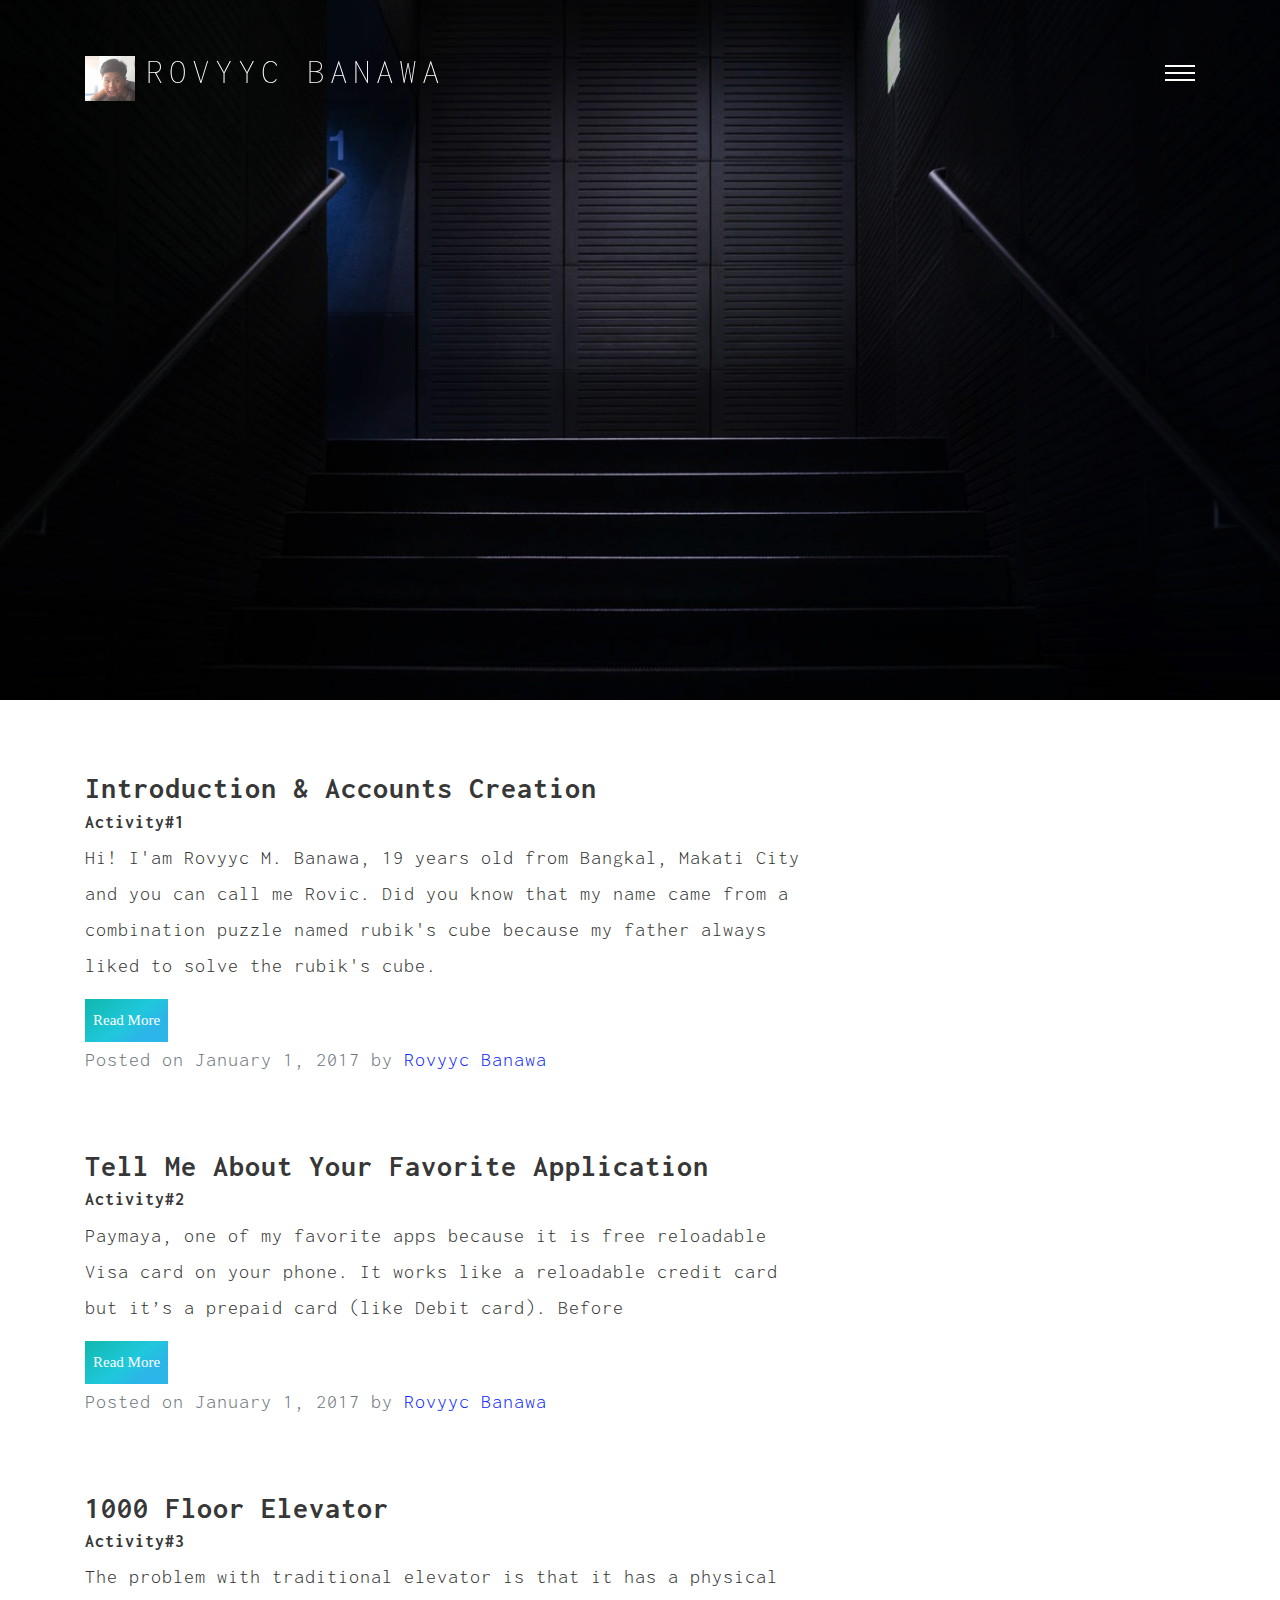
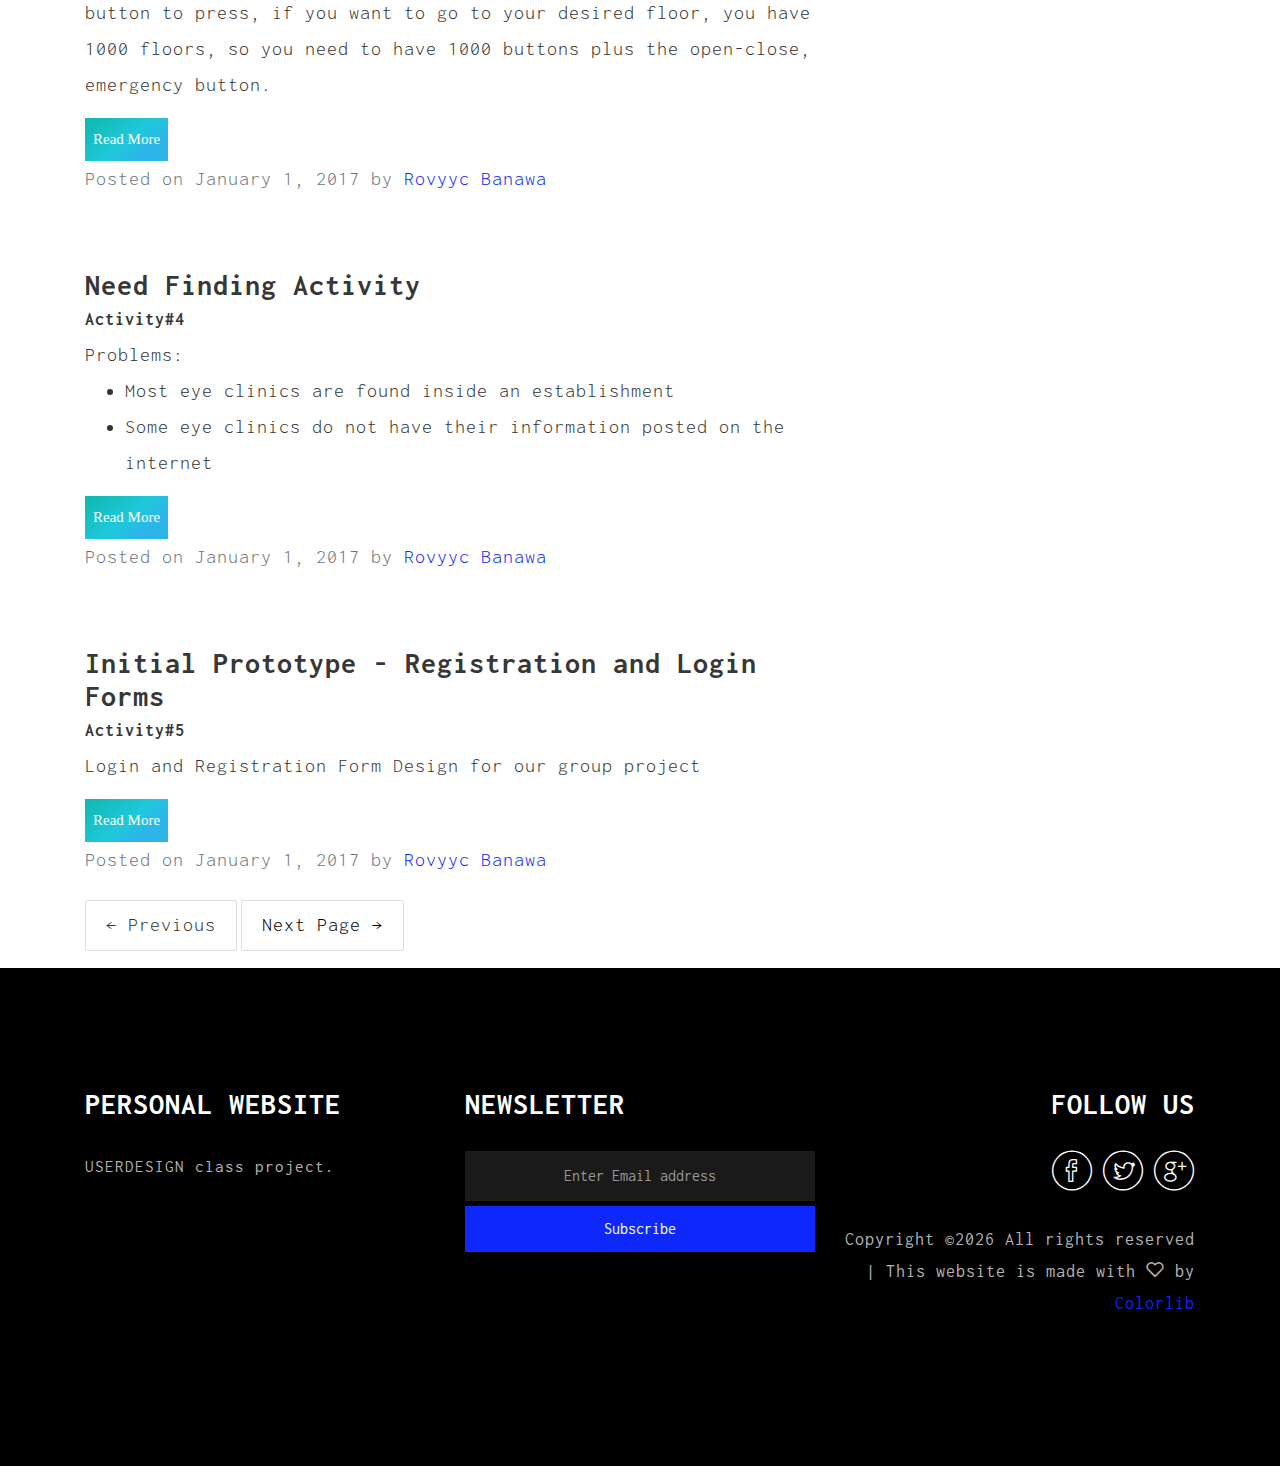
==== activities.html @ c6b669c6 "Directory" ====
<!DOCTYPE HTML>
<html>

<head>
	<meta charset="utf-8">
	<meta http-equiv="X-UA-Compatible" content="IE=edge">
	<title>Activities</title>
	<meta name="viewport" content="width=device-width, initial-scale=1">
	<meta name="description" content="" />
	<meta name="keywords" content="" />
	<meta name="author" content="" />

	<!-- Facebook and Twitter integration -->
	<meta property="og:title" content="" />
	<meta property="og:image" content="" />
	<meta property="og:url" content="" />
	<meta property="og:site_name" content="" />
	<meta property="og:description" content="" />
	<meta name="twitter:title" content="" />
	<meta name="twitter:image" content="" />
	<meta name="twitter:url" content="" />
	<meta name="twitter:card" content="" />

	<!-- Place favicon.ico and apple-touch-icon.png in the root directory -->
	<link rel="shortcut icon" href="favicon.ico">

	<link href="https://fonts.googleapis.com/css?family=Inconsolata:400,700" rel="stylesheet">

	<!-- Animate.css -->
	<link rel="stylesheet" href="css/animate.css">
	<!-- Icomoon Icon Fonts-->
	<link rel="stylesheet" href="css/icomoon.css">
	<!-- Bootstrap  -->
	<link rel="stylesheet" href="https://maxcdn.bootstrapcdn.com/bootstrap/4.0.0/css/bootstrap.min.css"
		integrity="sha384-Gn5384xqQ1aoWXA+058RXPxPg6fy4IWvTNh0E263XmFcJlSAwiGgFAW/dAiS6JXm" crossorigin="anonymous">
	<link rel="stylesheet" href="css/bootstrap.css">
	<!-- Flexslider  -->
	<link rel="stylesheet" href="css/flexslider.css">
	<!-- Flexslider  -->
	<link rel="stylesheet" href="css/flexslider.css">
	<!-- Owl Carousel -->
	<link rel="stylesheet" href="css/owl.carousel.min.css">
	<link rel="stylesheet" href="css/owl.theme.default.min.css">

	<link rel="stylesheet" href="css/style.css">


	<!-- Modernizr JS -->
	<script src="js/modernizr-2.6.2.min.js"></script>
	<!-- FOR IE9 below -->
	<!--[if lt IE 9]>
	<script src="js/respond.min.js"></script>
	<![endif]-->

</head>

<body>

	<nav id="colorlib-main-nav" role="navigation">
		<a href="#" class="js-colorlib-nav-toggle colorlib-nav-toggle active"><i></i></a>
		<div class="js-fullheight colorlib-table">
			<div class="colorlib-table-cell js-fullheight">
				<ul>
					<li><a href="index.html">Home</a></li>
					<li><a href="activities.html">Activities</a></li>
					<li><a href="reflections.html">Reflections</a></li>
					<li><a href="learnings.html">Learnings</a></li>
					<li><a href="projects.html">Projects</a></li>
					
				</ul>
			</div>
		</div>
	</nav>

	<div id="colorlib-page">
		<header>
			<div class="container">
				<div class="row">
					<div class="col-md-12">
						<div class="colorlib-navbar-brand">
							<img src="images/170.png" alt="Logo" style="width:50px;">
							<a class="colorlib-logo" href="index.html">Rovyyc Banawa</a>
						</div>
						<a href="#" class="js-colorlib-nav-toggle colorlib-nav-toggle"><i></i></a>
					</div>
				</div>
			</div>
		</header>
		<aside id="colorlib-hero">
			<div class="flexslider">
				<ul class="slides">
					<li style="background-image: url(images/cover_img_4.jpg);">
						<div class="overlay"></div>
						<div class="container">
							<div class="row">
								<div class="col-md-8 col-sm-12 col-xs-12 col-md-offset-2 text-center slider-text">
									<div class="slider-text-inner">
										<h2>Done Work</h2>
										<h1>My Activities</h1>
									</div>
								</div>
							</div>
						</div>
					</li>
				</ul>
			</div>
		</aside>
		

		<!-- Pagination -->
		<div id="easyPaginate">
			<!-- Page Content -->
			<div class="container">

				<div class="row">

					<!-- Blog Entries Column -->
					<div class="col-md-8">
						<br>
						<!-- Blog Post -->
						<div>
							<img class="card-img-top">
							<section>
								<div class="post">
									<h2 class="card-title">Introduction & Accounts Creation</h2>
									<h4 class="card-title">Activity#1</h4>
									Hi! I'am Rovyyc M. Banawa, 19 years old from Bangkal, Makati City and you can call
									me
									Rovic. Did you know that my name came from a combination puzzle named rubik's cube
									because my father always liked to solve the rubik's cube.
									<span class="dots"> </span>
									<span class="more">
										I spend my summer by helping my parent doing the household choirs and
										study for my next school year because for me education is the key to success.
										About
										my freshman year, it was fun and challenging because of the project and task to
										do
										in every subject but I manage it finished it and passed all of my subjects. I
										love
										playing PC online game like CS:GO, it was my childhood game which is CS1.6 then
										until now I play the latest CS which is Global Offensive. My expectation to this
										subject is to develop our skill in designing an application
										or creating a user interface using a software or drawing. Also, I'm expecting
										that
										my creativity and being resourceful will improve to this subject. For our
										professor,
										I'm expecting that she will be considerate to every one of us and have an
										enjoyable
										type of class.</span>

									<button class="read">read more</button>
									<div class="text-muted">
										Posted on January 1, 2017 by
										<a href="#">Rovyyc Banawa</a>
									</div>
								</div>
							</section>
						</div>
						<br>
						<br>

						<!-- Blog Post -->
						<div>
							<!-- <img class="card-img-top" src="http://placehold.it/750x300" alt="Card image cap"> -->
							<section>
								<div class="post">
									<h2 class="card-title">Tell Me About Your Favorite Application</h2>
									<h4 class="card-title">Activity#2</h4>
									Paymaya, one of my favorite apps because it is free reloadable Visa card on your
									phone.
									It works like a reloadable credit card but it’s a prepaid card (like Debit
									card).
									Before

									<span class="dots"> </span>
									<span class="more">
										I ask my parent to use their credit card to buy online but because of
										paymaya I
										don't
										have to borrow.
										What I like with this app is that you can load a certain amount you
										like. I have been using it since 2016, I use it to buy load, online game
										credits
										and for
										online shopping.The features of this app, you can have your own credit card
										after you registered, you
										can register using your mobile number. With Paymaya you can pay bills like
										Meralco,
										PLDT, Bayantel, or Smart, this help my grandmother to pay bills much easier
										and
										faster
										without going to the stores. You can send money to another paymaya user and
										received
										money. Also, the feature of this app I mostly used is the "buy load" because
										they have
										discounted price on their load. When you load your card there will be no
										extra
										charges.
										Lastly, even you don't have a mobile data, you can still use it.

										For my conclusion, Paymaya is very useful because I'm only a student and for
										now
										I can't
										afford to have my own credit card, with the help of Paymaya I can buy things
										online and
										it is 100% safe</span>

									<button class="read">read more</button>
								</div>
							</section>
							<div class=" text-muted">
								Posted on January 1, 2017 by
								<a href="#">Rovyyc Banawa</a>
							</div>
						</div>
						<br>
						<br>
						<!-- Blog Post -->
						<div>
							<section>
								<div class="post">
									<h2 class="card-title">1000 Floor Elevator</h2>
									<h4 class="card-title">Activity#3</h4>
									The problem with traditional elevator is that it has a physical button to press,
									if you want to go to your desired floor, you have 1000 floors, so you need to
									have 1000 buttons plus the open-close, emergency button.
									<span class="dots"> </span>
									<span class="more">If you imagine it in
										real life, it will have the same height of an elevator’s door and, it will
										be
										confusing for the passenger to find the number of buttons because of too
										many
										buttons. Also, it is prone to some people who likes to prank, example is
										pressing all the buttons, so it will stop frequently and time consuming.
										What I have design is a fully touchscreen device like a
										tablet attach inside the elevator which control the elevator. It will
										replace the traditional type of elevator that have a physical button, you
										just need to touch the screen then type your desired floor then press enter,
										just simple as that. What are the feature of this interface, first it will
										show what floor it is, indicator if going up/down, next floor to stop, the
										capacity of the elevator, number of people inside,
										advertisement/entertainment screen. The profit from the advertisement screen
										will be for the maintenance of the elevator and for the operator. For the
										emergency button, you need to hold it for 7 seconds to avoid accident on
										pressing it. For the outside of elevator, it will the same as the
										traditional elevator that have going up/down button, the screen of where the
										elevator and if it will go up/down.
										For my conclusion about designing a 1000 floor elevator, we should consider
										what kind of building is this for. Also, it should be easy to use, or anyone
										can understand your interface because it will be useless if your design is
										not friendly user
										<img class="card-img-top img-fluid" src="images/floor.PNG" alt="Card image cap">
									</span>

									<button class="read">read more</button>
								</div>
							</section>
							<div class="text-muted">
								Posted on January 1, 2017 by
								<a href="#">Rovyyc Banawa</a>
							</div>
						</div>
						<!-- Blog Post -->
						<br>
						<br>
						<div class=>
							<section>
								<div class="post">
									<h2 class="card-title">Need Finding Activity</h2>
									<h4 class="card-title">Activity#4</h4>
									Problems:
									<ul>
										<li>Most eye clinics are found inside an establishment</li>
										<li>Some eye clinics do not have their information posted on the internet</li>
									</ul>


									<span class="more">
										<ul>
											<li>Google Maps, Waze and Apple Maps mostly advertises known or
												popular eye clinics </li>
											<li>Price variation on services among eye clinics</li>
											<li>Some eye clinics are not found easily</li>
											<li>Information about the time the eye clinics opens and closes</li>
											<li>Heavy traffic situations</li>
										</ul>
										Objectives:
										<ul>
											<li>Find the fastest route to avoid traffic jams </li>
											<li>Display time and clinic information</li>
											<li>Allow users to create an appointment with the clinics</li>
										</ul>
										Solutions:
										<ul>
											<li>An online application that offers users routes to help avoid
												traffic jams</li>
											<li>Application that could connect the users and the eye clinics
											</li>
											<li>Application that allows users to set their appointment based on
												their chosen schedule</li>
											<li>Application that shows the users’ location and nearby eye
												clinics</li>
										</ul>
										Related Applications:
										<ul>
											<li>Direction-related Applications such as Google Maps, Waze and
												Apple Maps</li>
											<li>Hospital Finder (based on US) - Eye Clinics (based on Texas,
												USA)</li>
										</ul>
									</span>

									<button class="read">read more</button>
								</div>
							</section>
							<div class=" text-muted">
								Posted on January 1, 2017 by
								<a href="#">Rovyyc Banawa</a>
							</div>
						</div>
						<br>
						<br>
						<div>
							<section>
								<div class="post">
									<h2 class="card-title">Initial Prototype - Registration and Login Forms</h2>
									<h4 class="card-title">Activity#5</h4>
									Login and Registration Form Design for our group project

									<span class="more">
										<img class="card-img-top img-fluid" src="images/mobile.PNG"
											alt="Card image cap">
									</span>

									<button class="read">read more</button>
								</div>
							</section>
							<div class="text-muted">
								Posted on January 1, 2017 by
								<a href="#">Rovyyc Banawa</a>
							</div>
						</div>


						<!-- Pagination -->
						<ul class="pagination justify-content-center mb-4">
							<li class="page-item">
								<a class="page-link">&larr; Previous</a>
							</li>
							<li class="page-item">
								<a class="page-link" href="activities2.html">Next Page &rarr;</a>
							</li>
						</ul>

					</div>

				</div>

			</div>
			<!-- /.row -->

		</div>
		<!-- /.container -->
	</div>
	<footer>
		<div id="footer">
			<div class="container">
				<div class="row">
					<div class="col-md-4 col-pb-sm">
						<div class="row">
							<div class="col-md-10">
								<h2>Personal Website</h2>
								<p>USERDESIGN class project.</p>
								<div class="row">
								</div>
							</div>
						</div>
					</div>
					<div class="col-md-4 col-pb-sm">
						<h2>Newsletter</h2>
						<div class="subscribe text-center">
							<div class="form-group">
								<input type="text" class="form-control text-center"
									placeholder="Enter Email address">
								<input type="submit" value="Subscribe" class="btn btn-primary btn-custom">
							</div>
						</div>
					</div>
					<div class="col-md-4 col-pb-sm right-display">
						<h2>Follow Us</h2>
						<p class="colorlib-social-icons colorlib-social-icons2">
							<a href="#"><i class="icon-facebook4"></i></a>
							<a href="#"><i class="icon-twitter3"></i></a>
							<a href="#"><i class="icon-googleplus"></i></a>
			
						</p>
						<p>
							<span class="block">
								<!-- Link back to Colorlib can't be removed. Template is licensed under CC BY 3.0. -->
								Copyright &copy;<script>
									document.write(new Date().getFullYear());
								</script> All rights reserved | This website is made with <i class="icon-heart2"
									aria-hidden="true"></i> by <a href="https://colorlib.com"
									target="_blank">Colorlib</a>
								<!-- Link back to Colorlib can't be removed. Template is licensed under CC BY 3.0. --><br></span>
						</p>
					</div>
				</div>
			</div>
		</div>
	</footer>


	</div>
	<script src="https://code.jquery.com/jquery-3.2.1.slim.min.js"
		integrity="sha384-KJ3o2DKtIkvYIK3UENzmM7KCkRr/rE9/Qpg6aAZGJwFDMVNA/GpGFF93hXpG5KkN" crossorigin="anonymous">
	</script>
	<script src="https://cdnjs.cloudflare.com/ajax/libs/popper.js/1.12.9/umd/popper.min.js"
		integrity="sha384-ApNbgh9B+Y1QKtv3Rn7W3mgPxhU9K/ScQsAP7hUibX39j7fakFPskvXusvfa0b4Q" crossorigin="anonymous">
	</script>
	<script src="https://maxcdn.bootstrapcdn.com/bootstrap/4.0.0/js/bootstrap.min.js"
		integrity="sha384-JZR6Spejh4U02d8jOt6vLEHfe/JQGiRRSQQxSfFWpi1MquVdAyjUar5+76PVCmYl" crossorigin="anonymous">
	</script>

	<!-- jQuery -->
	<script src="js/jquery.min.js"></script>
	<!-- jQuery Easing -->
	<script src="js/jquery.easing.1.3.js"></script>
	<!-- Bootstrap -->
	<script src="js/bootstrap.min.js"></script>
	<!-- Waypoints -->
	<script src="js/jquery.waypoints.min.js"></script>
	<!-- Flexslider -->
	<script src="js/jquery.flexslider-min.js"></script>
	<!-- Counters -->
	<script src="js/jquery.countTo.js"></script>
	<!-- Owl Carousel -->
	<script src="js/owl.carousel.min.js"></script>

	<!-- Main JS (Do not remove) -->
	<script src="js/main.js"></script>

</body>

</html>
---- css/icomoon.css ----
@font-face {
  font-family: 'icomoon';
  src:  url('fonts/icomoon.eot?tmere9');
  src:  url('fonts/icomoon.eot?tmere9#iefix') format('embedded-opentype'),
    url('fonts/icomoon.ttf?tmere9') format('truetype'),
    url('fonts/icomoon.woff?tmere9') format('woff'),
    url('fonts/icomoon.svg?tmere9#icomoon') format('svg');
  font-weight: normal;
  font-style: normal;
}

[class^="icon-"], [class*=" icon-"] {
  /* use !important to prevent issues with browser extensions that change fonts */
  font-family: 'icomoon' !important;
  speak: none;
  font-style: normal;
  font-weight: normal;
  font-variant: normal;
  text-transform: none;
  line-height: 1;

  /* Better Font Rendering =========== */
  -webkit-font-smoothing: antialiased;
  -moz-osx-font-smoothing: grayscale;
}

.icon-activity:before {
  content: "\e900";
}
.icon-airplay:before {
  content: "\e901";
}
.icon-alert-circle:before {
  content: "\e902";
}
.icon-alert-octagon:before {
  content: "\e903";
}
.icon-alert-triangle:before {
  content: "\e904";
}
.icon-align-center:before {
  content: "\e905";
}
.icon-align-justify:before {
  content: "\e906";
}
.icon-align-left:before {
  content: "\e907";
}
.icon-align-right:before {
  content: "\e908";
}
.icon-anchor:before {
  content: "\e909";
}
.icon-aperture:before {
  content: "\e90a";
}
.icon-arrow-down3:before {
  content: "\e90b";
}
.icon-arrow-down-circle:before {
  content: "\e90c";
}
.icon-arrow-down-left3:before {
  content: "\e90d";
}
.icon-arrow-down-right3:before {
  content: "\e90e";
}
.icon-arrow-left3:before {
  content: "\e90f";
}
.icon-arrow-left-circle:before {
  content: "\e910";
}
.icon-arrow-right3:before {
  content: "\e911";
}
.icon-arrow-right-circle:before {
  content: "\e912";
}
.icon-arrow-up3:before {
  content: "\e913";
}
.icon-arrow-up-circle:before {
  content: "\e914";
}
.icon-arrow-up-left3:before {
  content: "\e915";
}
.icon-arrow-up-right3:before {
  content: "\e916";
}
.icon-at-sign:before {
  content: "\e917";
}
.icon-award:before {
  content: "\e918";
}
.icon-bar-chart:before {
  content: "\e919";
}
.icon-bar-chart-2:before {
  content: "\e91a";
}
.icon-battery:before {
  content: "\e91b";
}
.icon-battery-charging:before {
  content: "\e91c";
}
.icon-bell2:before {
  content: "\e91d";
}
.icon-bell-off:before {
  content: "\e91e";
}
.icon-bluetooth:before {
  content: "\e91f";
}
.icon-bold2:before {
  content: "\e920";
}
.icon-book2:before {
  content: "\e921";
}
.icon-book-open:before {
  content: "\e922";
}
.icon-bookmark2:before {
  content: "\e923";
}
.icon-box:before {
  content: "\e924";
}
.icon-briefcase2:before {
  content: "\e925";
}
.icon-calendar2:before {
  content: "\e926";
}
.icon-camera2:before {
  content: "\e927";
}
.icon-camera-off:before {
  content: "\e928";
}
.icon-cast:before {
  content: "\e929";
}
.icon-check:before {
  content: "\e92a";
}
.icon-check-circle:before {
  content: "\e92b";
}
.icon-check-square:before {
  content: "\e92c";
}
.icon-chevron-down:before {
  content: "\e92d";
}
.icon-chevron-left:before {
  content: "\e92e";
}
.icon-chevron-right:before {
  content: "\e92f";
}
.icon-chevron-up:before {
  content: "\e930";
}
.icon-chevrons-down:before {
  content: "\e931";
}
.icon-chevrons-left:before {
  content: "\e932";
}
.icon-chevrons-right:before {
  content: "\e933";
}
.icon-chevrons-up:before {
  content: "\e934";
}
.icon-chrome2:before {
  content: "\e935";
}
.icon-circle:before {
  content: "\e936";
}
.icon-clipboard2:before {
  content: "\e937";
}
.icon-clock3:before {
  content: "\e938";
}
.icon-cloud2:before {
  content: "\e939";
}
.icon-cloud-drizzle:before {
  content: "\e93a";
}
.icon-cloud-lightning:before {
  content: "\e93b";
}
.icon-cloud-off:before {
  content: "\e93c";
}
.icon-cloud-rain:before {
  content: "\e93d";
}
.icon-cloud-snow:before {
  content: "\e93e";
}
.icon-code:before {
  content: "\e93f";
}
.icon-codepen2:before {
  content: "\e940";
}
.icon-command2:before {
  content: "\e941";
}
.icon-compass3:before {
  content: "\e942";
}
.icon-copy2:before {
  content: "\e943";
}
.icon-corner-down-left:before {
  content: "\e944";
}
.icon-corner-down-right:before {
  content: "\e945";
}
.icon-corner-left-down:before {
  content: "\e946";
}
.icon-corner-left-up:before {
  content: "\e947";
}
.icon-corner-right-down:before {
  content: "\e948";
}
.icon-corner-right-up:before {
  content: "\e949";
}
.icon-corner-up-left:before {
  content: "\e94a";
}
.icon-corner-up-right:before {
  content: "\e94b";
}
.icon-cpu:before {
  content: "\e94c";
}
.icon-credit-card2:before {
  content: "\e94d";
}
.icon-crop2:before {
  content: "\e94e";
}
.icon-crosshair:before {
  content: "\e94f";
}
.icon-database2:before {
  content: "\e950";
}
.icon-delete:before {
  content: "\e951";
}
.icon-disc:before {
  content: "\e952";
}
.icon-dollar-sign:before {
  content: "\e953";
}
.icon-download4:before {
  content: "\e954";
}
.icon-download-cloud:before {
  content: "\e955";
}
.icon-droplet2:before {
  content: "\e956";
}
.icon-edit:before {
  content: "\e957";
}
.icon-edit-2:before {
  content: "\e958";
}
.icon-edit-3:before {
  content: "\e959";
}
.icon-external-link:before {
  content: "\e95a";
}
.icon-eye2:before {
  content: "\e95b";
}
.icon-eye-off:before {
  content: "\e95c";
}
.icon-facebook3:before {
  content: "\e95d";
}
.icon-fast-forward:before {
  content: "\e95e";
}
.icon-feather:before {
  content: "\e95f";
}
.icon-file:before {
  content: "\e960";
}
.icon-file-minus:before {
  content: "\e961";
}
.icon-file-plus:before {
  content: "\e962";
}
.icon-file-text3:before {
  content: "\e963";
}
.icon-film2:before {
  content: "\e964";
}
.icon-filter2:before {
  content: "\e965";
}
.icon-flag2:before {
  content: "\e966";
}
.icon-folder2:before {
  content: "\e967";
}
.icon-folder-minus2:before {
  content: "\e968";
}
.icon-folder-plus2:before {
  content: "\e969";
}
.icon-git-branch:before {
  content: "\e96a";
}
.icon-git-commit:before {
  content: "\e96b";
}
.icon-git-merge:before {
  content: "\e96c";
}
.icon-git-pull-request:before {
  content: "\e96d";
}
.icon-github2:before {
  content: "\e96e";
}
.icon-gitlab:before {
  content: "\e96f";
}
.icon-globe:before {
  content: "\e970";
}
.icon-grid:before {
  content: "\e971";
}
.icon-hard-drive:before {
  content: "\e972";
}
.icon-hash:before {
  content: "\e973";
}
.icon-headphones2:before {
  content: "\e974";
}
.icon-heart2:before {
  content: "\e975";
}
.icon-help-circle:before {
  content: "\e976";
}
.icon-home4:before {
  content: "\e977";
}
.icon-image2:before {
  content: "\e978";
}
.icon-inbox:before {
  content: "\e979";
}
.icon-info2:before {
  content: "\e97a";
}
.icon-instagram2:before {
  content: "\e97b";
}
.icon-italic2:before {
  content: "\e97c";
}
.icon-layers:before {
  content: "\e97d";
}
.icon-layout:before {
  content: "\e97e";
}
.icon-life-buoy:before {
  content: "\e97f";
}
.icon-link2:before {
  content: "\e980";
}
.icon-link-2:before {
  content: "\e981";
}
.icon-linkedin3:before {
  content: "\e982";
}
.icon-list3:before {
  content: "\e983";
}
.icon-loader:before {
  content: "\e984";
}
.icon-lock2:before {
  content: "\e985";
}
.icon-log-in:before {
  content: "\e986";
}
.icon-log-out:before {
  content: "\e987";
}
.icon-mail5:before {
  content: "\e988";
}
.icon-map3:before {
  content: "\e989";
}
.icon-map-pin:before {
  content: "\e98a";
}
.icon-maximize:before {
  content: "\e98b";
}
.icon-maximize-2:before {
  content: "\e98c";
}
.icon-menu5:before {
  content: "\e98d";
}
.icon-message-circle:before {
  content: "\e98e";
}
.icon-message-square:before {
  content: "\e98f";
}
.icon-mic2:before {
  content: "\e990";
}
.icon-mic-off:before {
  content: "\e991";
}
.icon-minimize:before {
  content: "\e992";
}
.icon-minimize-2:before {
  content: "\e993";
}
.icon-minus2:before {
  content: "\e994";
}
.icon-minus-circle:before {
  content: "\e995";
}
.icon-minus-square:before {
  content: "\e996";
}
.icon-monitor:before {
  content: "\e997";
}
.icon-moon:before {
  content: "\e998";
}
.icon-more-horizontal:before {
  content: "\e999";
}
.icon-more-vertical:before {
  content: "\e99a";
}
.icon-move:before {
  content: "\e99b";
}
.icon-music2:before {
  content: "\e99c";
}
.icon-navigation:before {
  content: "\e99d";
}
.icon-navigation-2:before {
  content: "\e99e";
}
.icon-octagon:before {
  content: "\e99f";
}
.icon-package:before {
  content: "\e9a0";
}
.icon-paperclip:before {
  content: "\e9a1";
}
.icon-pause3:before {
  content: "\e9a2";
}
.icon-pause-circle:before {
  content: "\e9a3";
}
.icon-percent:before {
  content: "\e9a4";
}
.icon-phone2:before {
  content: "\e9a5";
}
.icon-phone-call:before {
  content: "\e9a6";
}
.icon-phone-forwarded:before {
  content: "\e9a7";
}
.icon-phone-incoming:before {
  content: "\e9a8";
}
.icon-phone-missed:before {
  content: "\e9a9";
}
.icon-phone-off:before {
  content: "\e9aa";
}
.icon-phone-outgoing:before {
  content: "\e9ab";
}
.icon-pie-chart2:before {
  content: "\e9ac";
}
.icon-play4:before {
  content: "\e9ad";
}
.icon-play-circle:before {
  content: "\e9ae";
}
.icon-plus2:before {
  content: "\e9af";
}
.icon-plus-circle:before {
  content: "\e9b0";
}
.icon-plus-square:before {
  content: "\e9b1";
}
.icon-pocket:before {
  content: "\e9b2";
}
.icon-power2:before {
  content: "\e9b3";
}
.icon-printer2:before {
  content: "\e9b4";
}
.icon-radio:before {
  content: "\e9b5";
}
.icon-refresh-ccw:before {
  content: "\e9b6";
}
.icon-refresh-cw:before {
  content: "\e9b7";
}
.icon-repeat:before {
  content: "\e9b8";
}
.icon-rewind:before {
  content: "\e9b9";
}
.icon-rotate-ccw:before {
  content: "\e9ba";
}
.icon-rotate-cw:before {
  content: "\e9bb";
}
.icon-rss3:before {
  content: "\e9bc";
}
.icon-save:before {
  content: "\e9bd";
}
.icon-scissors2:before {
  content: "\e9be";
}
.icon-search2:before {
  content: "\e9bf";
}
.icon-send:before {
  content: "\e9c0";
}
.icon-server:before {
  content: "\e9c1";
}
.icon-settings:before {
  content: "\e9c2";
}
.icon-share3:before {
  content: "\e9c3";
}
.icon-share-2:before {
  content: "\e9c4";
}
.icon-shield2:before {
  content: "\e9c5";
}
.icon-shield-off:before {
  content: "\e9c6";
}
.icon-shopping-bag:before {
  content: "\e9c7";
}
.icon-shopping-cart:before {
  content: "\e9c8";
}
.icon-shuffle2:before {
  content: "\e9c9";
}
.icon-sidebar:before {
  content: "\e9ca";
}
.icon-skip-back:before {
  content: "\e9cb";
}
.icon-skip-forward:before {
  content: "\e9cc";
}
.icon-slack:before {
  content: "\e9cd";
}
.icon-slash:before {
  content: "\e9ce";
}
.icon-sliders:before {
  content: "\e9cf";
}
.icon-smartphone:before {
  content: "\e9d0";
}
.icon-speaker:before {
  content: "\e9d1";
}
.icon-square:before {
  content: "\e9d2";
}
.icon-star:before {
  content: "\e9d3";
}
.icon-stop-circle:before {
  content: "\e9d4";
}
.icon-sun2:before {
  content: "\e9d5";
}
.icon-sunrise:before {
  content: "\e9d6";
}
.icon-sunset:before {
  content: "\e9d7";
}
.icon-tablet2:before {
  content: "\e9d8";
}
.icon-tag:before {
  content: "\e9d9";
}
.icon-target2:before {
  content: "\e9da";
}
.icon-terminal2:before {
  content: "\e9db";
}
.icon-thermometer:before {
  content: "\e9dc";
}
.icon-thumbs-down:before {
  content: "\e9dd";
}
.icon-thumbs-up:before {
  content: "\e9de";
}
.icon-toggle-left:before {
  content: "\e9df";
}
.icon-toggle-right:before {
  content: "\e9e0";
}
.icon-trash:before {
  content: "\e9e1";
}
.icon-trash-2:before {
  content: "\e9e2";
}
.icon-trending-down:before {
  content: "\e9e3";
}
.icon-trending-up:before {
  content: "\e9e4";
}
.icon-triangle:before {
  content: "\e9e5";
}
.icon-truck2:before {
  content: "\e9e6";
}
.icon-tv2:before {
  content: "\e9e7";
}
.icon-twitter2:before {
  content: "\e9e8";
}
.icon-type:before {
  content: "\e9e9";
}
.icon-umbrella:before {
  content: "\e9ea";
}
.icon-underline2:before {
  content: "\e9eb";
}
.icon-unlock:before {
  content: "\e9ec";
}
.icon-upload4:before {
  content: "\e9ed";
}
.icon-upload-cloud:before {
  content: "\e9ee";
}
.icon-user2:before {
  content: "\e9ef";
}
.icon-user-check2:before {
  content: "\e9f0";
}
.icon-user-minus2:before {
  content: "\e9f1";
}
.icon-user-plus2:before {
  content: "\e9f2";
}
.icon-user-x:before {
  content: "\e9f3";
}
.icon-users2:before {
  content: "\e9f4";
}
.icon-video:before {
  content: "\e9f5";
}
.icon-video-off:before {
  content: "\e9f6";
}
.icon-voicemail:before {
  content: "\e9f7";
}
.icon-volume:before {
  content: "\e9f8";
}
.icon-volume-1:before {
  content: "\e9f9";
}
.icon-volume-2:before {
  content: "\e9fa";
}
.icon-volume-x:before {
  content: "\e9fb";
}
.icon-watch:before {
  content: "\e9fc";
}
.icon-wifi:before {
  content: "\e9fd";
}
.icon-wifi-off:before {
  content: "\e9fe";
}
.icon-wind:before {
  content: "\e9ff";
}
.icon-x:before {
  content: "\ea00";
}
.icon-x-circle:before {
  content: "\ea01";
}
.icon-x-square:before {
  content: "\ea02";
}
.icon-zap:before {
  content: "\ea03";
}
.icon-zap-off:before {
  content: "\ea04";
}
.icon-zoom-in2:before {
  content: "\ea05";
}
.icon-zoom-out2:before {
  content: "\ea06";
}
.icon-times:before {
  content: "\ea07";
}
.icon-tick:before {
  content: "\ea08";
}
.icon-plus3:before {
  content: "\ea09";
}
.icon-minus3:before {
  content: "\ea0a";
}
.icon-equals:before {
  content: "\ea0b";
}
.icon-divide:before {
  content: "\ea0c";
}
.icon-chevron-right2:before {
  content: "\ea0d";
}
.icon-chevron-left2:before {
  content: "\ea0e";
}
.icon-arrow-right-thick:before {
  content: "\ea0f";
}
.icon-arrow-left-thick:before {
  content: "\ea10";
}
.icon-th-small:before {
  content: "\ea11";
}
.icon-th-menu:before {
  content: "\ea12";
}
.icon-th-list:before {
  content: "\ea13";
}
.icon-th-large:before {
  content: "\ea14";
}
.icon-home5:before {
  content: "\ea15";
}
.icon-arrow-forward:before {
  content: "\ea16";
}
.icon-arrow-back:before {
  content: "\ea17";
}
.icon-rss4:before {
  content: "\ea18";
}
.icon-location3:before {
  content: "\ea19";
}
.icon-link3:before {
  content: "\ea1a";
}
.icon-image3:before {
  content: "\ea1b";
}
.icon-arrow-up-thick:before {
  content: "\ea1c";
}
.icon-arrow-down-thick:before {
  content: "\ea1d";
}
.icon-starburst:before {
  content: "\ea1e";
}
.icon-starburst-outline:before {
  content: "\ea1f";
}
.icon-star2:before {
  content: "\ea20";
}
.icon-flow-children:before {
  content: "\ea21";
}
.icon-export:before {
  content: "\ea22";
}
.icon-delete2:before {
  content: "\ea23";
}
.icon-delete-outline:before {
  content: "\ea24";
}
.icon-cloud-storage:before {
  content: "\ea25";
}
.icon-wi-fi:before {
  content: "\ea26";
}
.icon-heart3:before {
  content: "\ea27";
}
.icon-flash:before {
  content: "\ea28";
}
.icon-cancel:before {
  content: "\ea29";
}
.icon-backspace:before {
  content: "\ea2a";
}
.icon-attachment2:before {
  content: "\ea2b";
}
.icon-arrow-move:before {
  content: "\ea2c";
}
.icon-warning2:before {
  content: "\ea2d";
}
.icon-user3:before {
  content: "\ea2e";
}
.icon-radar:before {
  content: "\ea2f";
}
.icon-lock-open:before {
  content: "\ea30";
}
.icon-lock-closed:before {
  content: "\ea31";
}
.icon-location-arrow:before {
  content: "\ea32";
}
.icon-info3:before {
  content: "\ea33";
}
.icon-user-delete:before {
  content: "\ea34";
}
.icon-user-add:before {
  content: "\ea35";
}
.icon-media-pause:before {
  content: "\ea36";
}
.icon-group:before {
  content: "\ea37";
}
.icon-chart-pie:before {
  content: "\ea38";
}
.icon-chart-line:before {
  content: "\ea39";
}
.icon-chart-bar:before {
  content: "\ea3a";
}
.icon-chart-area:before {
  content: "\ea3b";
}
.icon-video2:before {
  content: "\ea3c";
}
.icon-point-of-interest:before {
  content: "\ea3d";
}
.icon-infinity:before {
  content: "\ea3e";
}
.icon-globe2:before {
  content: "\ea3f";
}
.icon-eye3:before {
  content: "\ea40";
}
.icon-cog2:before {
  content: "\ea41";
}
.icon-camera3:before {
  content: "\ea42";
}
.icon-upload5:before {
  content: "\ea43";
}
.icon-scissors3:before {
  content: "\ea44";
}
.icon-refresh:before {
  content: "\ea45";
}
.icon-pin:before {
  content: "\ea46";
}
.icon-key3:before {
  content: "\ea47";
}
.icon-info-large:before {
  content: "\ea48";
}
.icon-eject2:before {
  content: "\ea49";
}
.icon-download5:before {
  content: "\ea4a";
}
.icon-zoom:before {
  content: "\ea4b";
}
.icon-zoom-out3:before {
  content: "\ea4c";
}
.icon-zoom-in3:before {
  content: "\ea4d";
}
.icon-sort-numerically:before {
  content: "\ea4e";
}
.icon-sort-alphabetically:before {
  content: "\ea4f";
}
.icon-input-checked:before {
  content: "\ea50";
}
.icon-calender:before {
  content: "\ea51";
}
.icon-world:before {
  content: "\ea52";
}
.icon-notes:before {
  content: "\ea53";
}
.icon-code2:before {
  content: "\ea54";
}
.icon-arrow-sync:before {
  content: "\ea55";
}
.icon-arrow-shuffle:before {
  content: "\ea56";
}
.icon-arrow-repeat:before {
  content: "\ea57";
}
.icon-arrow-minimise:before {
  content: "\ea58";
}
.icon-arrow-maximise:before {
  content: "\ea59";
}
.icon-arrow-loop:before {
  content: "\ea5a";
}
.icon-anchor2:before {
  content: "\ea5b";
}
.icon-spanner:before {
  content: "\ea5c";
}
.icon-puzzle:before {
  content: "\ea5d";
}
.icon-power3:before {
  content: "\ea5e";
}
.icon-plane:before {
  content: "\ea5f";
}
.icon-pi:before {
  content: "\ea60";
}
.icon-phone3:before {
  content: "\ea61";
}
.icon-microphone:before {
  content: "\ea62";
}
.icon-media-rewind:before {
  content: "\ea63";
}
.icon-flag3:before {
  content: "\ea64";
}
.icon-adjust-brightness:before {
  content: "\ea65";
}
.icon-waves:before {
  content: "\ea66";
}
.icon-social-twitter:before {
  content: "\ea67";
}
.icon-social-facebook:before {
  content: "\ea68";
}
.icon-social-dribbble:before {
  content: "\ea69";
}
.icon-media-stop:before {
  content: "\ea6a";
}
.icon-media-record:before {
  content: "\ea6b";
}
.icon-media-play:before {
  content: "\ea6c";
}
.icon-media-fast-forward:before {
  content: "\ea6d";
}
.icon-media-eject:before {
  content: "\ea6e";
}
.icon-social-vimeo:before {
  content: "\ea6f";
}
.icon-social-tumbler:before {
  content: "\ea70";
}
.icon-social-skype:before {
  content: "\ea71";
}
.icon-social-pinterest:before {
  content: "\ea72";
}
.icon-social-linkedin:before {
  content: "\ea73";
}
.icon-social-last-fm:before {
  content: "\ea74";
}
.icon-social-github:before {
  content: "\ea75";
}
.icon-social-flickr:before {
  content: "\ea76";
}
.icon-at:before {
  content: "\ea77";
}
.icon-times-outline:before {
  content: "\ea78";
}
.icon-plus-outline:before {
  content: "\ea79";
}
.icon-minus-outline:before {
  content: "\ea7a";
}
.icon-tick-outline:before {
  content: "\ea7b";
}
.icon-th-large-outline:before {
  content: "\ea7c";
}
.icon-equals-outline:before {
  content: "\ea7d";
}
.icon-divide-outline:before {
  content: "\ea7e";
}
.icon-chevron-right-outline:before {
  content: "\ea7f";
}
.icon-chevron-left-outline:before {
  content: "\ea80";
}
.icon-arrow-right-outline:before {
  content: "\ea81";
}
.icon-arrow-left-outline:before {
  content: "\ea82";
}
.icon-th-small-outline:before {
  content: "\ea83";
}
.icon-th-menu-outline:before {
  content: "\ea84";
}
.icon-th-list-outline:before {
  content: "\ea85";
}
.icon-news:before {
  content: "\ea86";
}
.icon-home-outline:before {
  content: "\ea87";
}
.icon-arrow-up-outline:before {
  content: "\ea88";
}
.icon-arrow-forward-outline:before {
  content: "\ea89";
}
.icon-arrow-down-outline:before {
  content: "\ea8a";
}
.icon-arrow-back-outline:before {
  content: "\ea8b";
}
.icon-trash2:before {
  content: "\ea8c";
}
.icon-rss-outline:before {
  content: "\ea8d";
}
.icon-message:before {
  content: "\ea8e";
}
.icon-location-outline:before {
  content: "\ea8f";
}
.icon-link-outline:before {
  content: "\ea90";
}
.icon-image-outline:before {
  content: "\ea91";
}
.icon-export-outline:before {
  content: "\ea92";
}
.icon-cross2:before {
  content: "\ea93";
}
.icon-wi-fi-outline:before {
  content: "\ea94";
}
.icon-star-outline:before {
  content: "\ea95";
}
.icon-media-pause-outline:before {
  content: "\ea96";
}
.icon-mail6:before {
  content: "\ea97";
}
.icon-heart-outline:before {
  content: "\ea98";
}
.icon-flash-outline:before {
  content: "\ea99";
}
.icon-cancel-outline:before {
  content: "\ea9a";
}
.icon-beaker:before {
  content: "\ea9b";
}
.icon-arrow-move-outline:before {
  content: "\ea9c";
}
.icon-watch2:before {
  content: "\ea9d";
}
.icon-warning-outline:before {
  content: "\ea9e";
}
.icon-time:before {
  content: "\ea9f";
}
.icon-radar-outline:before {
  content: "\eaa0";
}
.icon-lock-open-outline:before {
  content: "\eaa1";
}
.icon-location-arrow-outline:before {
  content: "\eaa2";
}
.icon-info-outline:before {
  content: "\eaa3";
}
.icon-backspace-outline:before {
  content: "\eaa4";
}
.icon-attachment-outline:before {
  content: "\eaa5";
}
.icon-user-outline:before {
  content: "\eaa6";
}
.icon-user-delete-outline:before {
  content: "\eaa7";
}
.icon-user-add-outline:before {
  content: "\eaa8";
}
.icon-lock-closed-outline:before {
  content: "\eaa9";
}
.icon-group-outline:before {
  content: "\eaaa";
}
.icon-chart-pie-outline:before {
  content: "\eaab";
}
.icon-chart-line-outline:before {
  content: "\eaac";
}
.icon-chart-bar-outline:before {
  content: "\eaad";
}
.icon-chart-area-outline:before {
  content: "\eaae";
}
.icon-video-outline:before {
  content: "\eaaf";
}
.icon-point-of-interest-outline:before {
  content: "\eab0";
}
.icon-map4:before {
  content: "\eab1";
}
.icon-key-outline:before {
  content: "\eab2";
}
.icon-infinity-outline:before {
  content: "\eab3";
}
.icon-globe-outline:before {
  content: "\eab4";
}
.icon-eye-outline:before {
  content: "\eab5";
}
.icon-cog-outline:before {
  content: "\eab6";
}
.icon-camera-outline:before {
  content: "\eab7";
}
.icon-upload-outline:before {
  content: "\eab8";
}
.icon-support:before {
  content: "\eab9";
}
.icon-scissors-outline:before {
  content: "\eaba";
}
.icon-refresh-outline:before {
  content: "\eabb";
}
.icon-info-large-outline:before {
  content: "\eabc";
}
.icon-eject-outline:before {
  content: "\eabd";
}
.icon-download-outline:before {
  content: "\eabe";
}
.icon-battery-mid:before {
  content: "\eabf";
}
.icon-battery-low:before {
  content: "\eac0";
}
.icon-battery-high:before {
  content: "\eac1";
}
.icon-zoom-outline:before {
  content: "\eac2";
}
.icon-zoom-out-outline:before {
  content: "\eac3";
}
.icon-zoom-in-outline:before {
  content: "\eac4";
}
.icon-tag2:before {
  content: "\eac5";
}
.icon-tabs-outline:before {
  content: "\eac6";
}
.icon-pin-outline:before {
  content: "\eac7";
}
.icon-message-typing:before {
  content: "\eac8";
}
.icon-directions:before {
  content: "\eac9";
}
.icon-battery-full:before {
  content: "\eaca";
}
.icon-battery-charge:before {
  content: "\eacb";
}
.icon-pipette:before {
  content: "\eacc";
}
.icon-pencil3:before {
  content: "\eacd";
}
.icon-folder3:before {
  content: "\eace";
}
.icon-folder-delete:before {
  content: "\eacf";
}
.icon-folder-add:before {
  content: "\ead0";
}
.icon-edit2:before {
  content: "\ead1";
}
.icon-document:before {
  content: "\ead2";
}
.icon-document-delete:before {
  content: "\ead3";
}
.icon-document-add:before {
  content: "\ead4";
}
.icon-brush:before {
  content: "\ead5";
}
.icon-thumbs-up2:before {
  content: "\ead6";
}
.icon-thumbs-down2:before {
  content: "\ead7";
}
.icon-pen2:before {
  content: "\ead8";
}
.icon-sort-numerically-outline:before {
  content: "\ead9";
}
.icon-sort-alphabetically-outline:before {
  content: "\eada";
}
.icon-social-last-fm-circular:before {
  content: "\eadb";
}
.icon-social-github-circular:before {
  content: "\eadc";
}
.icon-compass4:before {
  content: "\eadd";
}
.icon-bookmark3:before {
  content: "\eade";
}
.icon-input-checked-outline:before {
  content: "\eadf";
}
.icon-code-outline:before {
  content: "\eae0";
}
.icon-calender-outline:before {
  content: "\eae1";
}
.icon-business-card:before {
  content: "\eae2";
}
.icon-arrow-up4:before {
  content: "\eae3";
}
.icon-arrow-sync-outline:before {
  content: "\eae4";
}
.icon-arrow-right4:before {
  content: "\eae5";
}
.icon-arrow-repeat-outline:before {
  content: "\eae6";
}
.icon-arrow-loop-outline:before {
  content: "\eae7";
}
.icon-arrow-left4:before {
  content: "\eae8";
}
.icon-flow-switch:before {
  content: "\eae9";
}
.icon-flow-parallel:before {
  content: "\eaea";
}
.icon-flow-merge:before {
  content: "\eaeb";
}
.icon-document-text:before {
  content: "\eaec";
}
.icon-clipboard3:before {
  content: "\eaed";
}
.icon-calculator2:before {
  content: "\eaee";
}
.icon-arrow-minimise-outline:before {
  content: "\eaef";
}
.icon-arrow-maximise-outline:before {
  content: "\eaf0";
}
.icon-arrow-down4:before {
  content: "\eaf1";
}
.icon-gift2:before {
  content: "\eaf2";
}
.icon-film3:before {
  content: "\eaf3";
}
.icon-database3:before {
  content: "\eaf4";
}
.icon-bell3:before {
  content: "\eaf5";
}
.icon-anchor-outline:before {
  content: "\eaf6";
}
.icon-adjust-contrast:before {
  content: "\eaf7";
}
.icon-world-outline:before {
  content: "\eaf8";
}
.icon-shopping-bag2:before {
  content: "\eaf9";
}
.icon-power-outline:before {
  content: "\eafa";
}
.icon-notes-outline:before {
  content: "\eafb";
}
.icon-device-tablet:before {
  content: "\eafc";
}
.icon-device-phone:before {
  content: "\eafd";
}
.icon-device-laptop:before {
  content: "\eafe";
}
.icon-device-desktop:before {
  content: "\eaff";
}
.icon-briefcase3:before {
  content: "\eb00";
}
.icon-stopwatch2:before {
  content: "\eb01";
}
.icon-spanner-outline:before {
  content: "\eb02";
}
.icon-puzzle-outline:before {
  content: "\eb03";
}
.icon-printer3:before {
  content: "\eb04";
}
.icon-pi-outline:before {
  content: "\eb05";
}
.icon-lightbulb:before {
  content: "\eb06";
}
.icon-flag-outline:before {
  content: "\eb07";
}
.icon-contacts:before {
  content: "\eb08";
}
.icon-archive:before {
  content: "\eb09";
}
.icon-weather-stormy:before {
  content: "\eb0a";
}
.icon-weather-shower:before {
  content: "\eb0b";
}
.icon-weather-partly-sunny:before {
  content: "\eb0c";
}
.icon-weather-downpour:before {
  content: "\eb0d";
}
.icon-weather-cloudy:before {
  content: "\eb0e";
}
.icon-plane-outline:before {
  content: "\eb0f";
}
.icon-phone-outline:before {
  content: "\eb10";
}
.icon-microphone-outline:before {
  content: "\eb11";
}
.icon-weather-windy:before {
  content: "\eb12";
}
.icon-weather-windy-cloudy:before {
  content: "\eb13";
}
.icon-weather-sunny:before {
  content: "\eb14";
}
.icon-weather-snow:before {
  content: "\eb15";
}
.icon-weather-night:before {
  content: "\eb16";
}
.icon-media-stop-outline:before {
  content: "\eb17";
}
.icon-media-rewind-outline:before {
  content: "\eb18";
}
.icon-media-record-outline:before {
  content: "\eb19";
}
.icon-media-play-outline:before {
  content: "\eb1a";
}
.icon-media-fast-forward-outline:before {
  content: "\eb1b";
}
.icon-media-eject-outline:before {
  content: "\eb1c";
}
.icon-wine:before {
  content: "\eb1d";
}
.icon-waves-outline:before {
  content: "\eb1e";
}
.icon-ticket2:before {
  content: "\eb1f";
}
.icon-tags:before {
  content: "\eb20";
}
.icon-plug:before {
  content: "\eb21";
}
.icon-headphones3:before {
  content: "\eb22";
}
.icon-credit-card3:before {
  content: "\eb23";
}
.icon-coffee:before {
  content: "\eb24";
}
.icon-book3:before {
  content: "\eb25";
}
.icon-beer:before {
  content: "\eb26";
}
.icon-volume2:before {
  content: "\eb27";
}
.icon-volume-up:before {
  content: "\eb28";
}
.icon-volume-mute3:before {
  content: "\eb29";
}
.icon-volume-down:before {
  content: "\eb2a";
}
.icon-social-vimeo-circular:before {
  content: "\eb2b";
}
.icon-social-twitter-circular:before {
  content: "\eb2c";
}
.icon-social-pinterest-circular:before {
  content: "\eb2d";
}
.icon-social-linkedin-circular:before {
  content: "\eb2e";
}
.icon-social-facebook-circular:before {
  content: "\eb2f";
}
.icon-social-dribbble-circular:before {
  content: "\eb30";
}
.icon-tree2:before {
  content: "\eb31";
}
.icon-thermometer2:before {
  content: "\eb32";
}
.icon-social-tumbler-circular:before {
  content: "\eb33";
}
.icon-social-skype-outline:before {
  content: "\eb34";
}
.icon-social-flickr-circular:before {
  content: "\eb35";
}
.icon-social-at-circular:before {
  content: "\eb36";
}
.icon-shopping-cart2:before {
  content: "\eb37";
}
.icon-messages:before {
  content: "\eb38";
}
.icon-leaf2:before {
  content: "\eb39";
}
.icon-feather2:before {
  content: "\eb3a";
}
.icon-box2:before {
  content: "\eb3b";
}
.icon-write:before {
  content: "\eb3c";
}
.icon-clock4:before {
  content: "\eb3d";
}
.icon-reply2:before {
  content: "\eb3e";
}
.icon-reply-all:before {
  content: "\eb3f";
}
.icon-forward4:before {
  content: "\eb40";
}
.icon-flag4:before {
  content: "\eb41";
}
.icon-search3:before {
  content: "\eb42";
}
.icon-trash3:before {
  content: "\eb43";
}
.icon-envelope:before {
  content: "\eb44";
}
.icon-bubble3:before {
  content: "\eb45";
}
.icon-bubbles5:before {
  content: "\eb46";
}
.icon-user4:before {
  content: "\eb47";
}
.icon-users3:before {
  content: "\eb48";
}
.icon-cloud3:before {
  content: "\eb49";
}
.icon-download6:before {
  content: "\eb4a";
}
.icon-upload6:before {
  content: "\eb4b";
}
.icon-rain:before {
  content: "\eb4c";
}
.icon-sun3:before {
  content: "\eb4d";
}
.icon-moon2:before {
  content: "\eb4e";
}
.icon-bell4:before {
  content: "\eb4f";
}
.icon-folder4:before {
  content: "\eb50";
}
.icon-pin2:before {
  content: "\eb51";
}
.icon-sound:before {
  content: "\eb52";
}
.icon-microphone2:before {
  content: "\eb53";
}
.icon-camera4:before {
  content: "\eb54";
}
.icon-image4:before {
  content: "\eb55";
}
.icon-cog3:before {
  content: "\eb56";
}
.icon-calendar3:before {
  content: "\eb57";
}
.icon-book4:before {
  content: "\eb58";
}
.icon-map-marker:before {
  content: "\eb59";
}
.icon-store:before {
  content: "\eb5a";
}
.icon-support2:before {
  content: "\eb5b";
}
.icon-tag3:before {
  content: "\eb5c";
}
.icon-heart4:before {
  content: "\eb5d";
}
.icon-video-camera2:before {
  content: "\eb5e";
}
.icon-trophy2:before {
  content: "\eb5f";
}
.icon-cart2:before {
  content: "\eb60";
}
.icon-eye4:before {
  content: "\eb61";
}
.icon-cancel2:before {
  content: "\eb62";
}
.icon-chart:before {
  content: "\eb63";
}
.icon-target3:before {
  content: "\eb64";
}
.icon-printer4:before {
  content: "\eb65";
}
.icon-location4:before {
  content: "\eb66";
}
.icon-bookmark4:before {
  content: "\eb67";
}
.icon-monitor2:before {
  content: "\eb68";
}
.icon-cross3:before {
  content: "\eb69";
}
.icon-plus4:before {
  content: "\eb6a";
}
.icon-left:before {
  content: "\eb6b";
}
.icon-up:before {
  content: "\eb6c";
}
.icon-browser:before {
  content: "\eb6d";
}
.icon-windows2:before {
  content: "\eb6e";
}
.icon-switch2:before {
  content: "\eb6f";
}
.icon-dashboard:before {
  content: "\eb70";
}
.icon-play5:before {
  content: "\eb71";
}
.icon-fast-forward2:before {
  content: "\eb72";
}
.icon-next3:before {
  content: "\eb73";
}
.icon-refresh2:before {
  content: "\eb74";
}
.icon-film4:before {
  content: "\eb75";
}
.icon-home6:before {
  content: "\eb76";
}
.icon-home:before {
  content: "\eb77";
}
.icon-home2:before {
  content: "\eb78";
}
.icon-home3:before {
  content: "\eb79";
}
.icon-office:before {
  content: "\eb7a";
}
.icon-newspaper:before {
  content: "\eb7b";
}
.icon-pencil:before {
  content: "\eb7c";
}
.icon-pencil2:before {
  content: "\eb7d";
}
.icon-quill:before {
  content: "\eb7e";
}
.icon-pen:before {
  content: "\eb7f";
}
.icon-blog:before {
  content: "\eb80";
}
.icon-eyedropper:before {
  content: "\eb81";
}
.icon-droplet:before {
  content: "\eb82";
}
.icon-paint-format:before {
  content: "\eb83";
}
.icon-image:before {
  content: "\eb84";
}
.icon-images:before {
  content: "\eb85";
}
.icon-camera:before {
  content: "\eb86";
}
.icon-headphones:before {
  content: "\eb87";
}
.icon-music:before {
  content: "\eb88";
}
.icon-play:before {
  content: "\eb89";
}
.icon-film:before {
  content: "\eb8a";
}
.icon-video-camera:before {
  content: "\eb8b";
}
.icon-dice:before {
  content: "\eb8c";
}
.icon-pacman:before {
  content: "\eb8d";
}
.icon-spades:before {
  content: "\eb8e";
}
.icon-clubs:before {
  content: "\eb8f";
}
.icon-diamonds:before {
  content: "\eb90";
}
.icon-bullhorn:before {
  content: "\eb91";
}
.icon-connection:before {
  content: "\eb92";
}
.icon-podcast:before {
  content: "\eb93";
}
.icon-feed:before {
  content: "\eb94";
}
.icon-mic:before {
  content: "\eb95";
}
.icon-book:before {
  content: "\eb96";
}
.icon-books:before {
  content: "\eb97";
}
.icon-library:before {
  content: "\eb98";
}
.icon-file-text:before {
  content: "\eb99";
}
.icon-profile:before {
  content: "\eb9a";
}
.icon-file-empty:before {
  content: "\eb9b";
}
.icon-files-empty:before {
  content: "\eb9c";
}
.icon-file-text2:before {
  content: "\eb9d";
}
.icon-file-picture:before {
  content: "\eb9e";
}
.icon-file-music:before {
  content: "\eb9f";
}
.icon-file-play:before {
  content: "\eba0";
}
.icon-file-video:before {
  content: "\eba1";
}
.icon-file-zip:before {
  content: "\eba2";
}
.icon-copy:before {
  content: "\eba3";
}
.icon-paste:before {
  content: "\eba4";
}
.icon-stack:before {
  content: "\eba5";
}
.icon-folder:before {
  content: "\eba6";
}
.icon-folder-open:before {
  content: "\eba7";
}
.icon-folder-plus:before {
  content: "\eba8";
}
.icon-folder-minus:before {
  content: "\eba9";
}
.icon-folder-download:before {
  content: "\ebaa";
}
.icon-folder-upload:before {
  content: "\ebab";
}
.icon-price-tag:before {
  content: "\ebac";
}
.icon-price-tags:before {
  content: "\ebad";
}
.icon-barcode:before {
  content: "\ebae";
}
.icon-qrcode:before {
  content: "\ebaf";
}
.icon-ticket:before {
  content: "\ebb0";
}
.icon-cart:before {
  content: "\ebb1";
}
.icon-coin-dollar:before {
  content: "\ebb2";
}
.icon-coin-euro:before {
  content: "\ebb3";
}
.icon-coin-pound:before {
  content: "\ebb4";
}
.icon-coin-yen:before {
  content: "\ebb5";
}
.icon-credit-card:before {
  content: "\ebb6";
}
.icon-calculator:before {
  content: "\ebb7";
}
.icon-lifebuoy:before {
  content: "\ebb8";
}
.icon-phone:before {
  content: "\ebb9";
}
.icon-phone-hang-up:before {
  content: "\ebba";
}
.icon-address-book:before {
  content: "\ebbb";
}
.icon-envelop:before {
  content: "\ebbc";
}
.icon-pushpin:before {
  content: "\ebbd";
}
.icon-location:before {
  content: "\ebbe";
}
.icon-location2:before {
  content: "\ebbf";
}
.icon-compass:before {
  content: "\ebc0";
}
.icon-compass2:before {
  content: "\ebc1";
}
.icon-map:before {
  content: "\ebc2";
}
.icon-map2:before {
  content: "\ebc3";
}
.icon-history:before {
  content: "\ebc4";
}
.icon-clock:before {
  content: "\ebc5";
}
.icon-clock2:before {
  content: "\ebc6";
}
.icon-alarm:before {
  content: "\ebc7";
}
.icon-bell:before {
  content: "\ebc8";
}
.icon-stopwatch:before {
  content: "\ebc9";
}
.icon-calendar:before {
  content: "\ebca";
}
.icon-printer:before {
  content: "\ebcb";
}
.icon-keyboard:before {
  content: "\ebcc";
}
.icon-display:before {
  content: "\ebcd";
}
.icon-laptop:before {
  content: "\ebce";
}
.icon-mobile:before {
  content: "\ebcf";
}
.icon-mobile2:before {
  content: "\ebd0";
}
.icon-tablet:before {
  content: "\ebd1";
}
.icon-tv:before {
  content: "\ebd2";
}
.icon-drawer:before {
  content: "\ebd3";
}
.icon-drawer2:before {
  content: "\ebd4";
}
.icon-box-add:before {
  content: "\ebd5";
}
.icon-box-remove:before {
  content: "\ebd6";
}
.icon-download:before {
  content: "\ebd7";
}
.icon-upload:before {
  content: "\ebd8";
}
.icon-floppy-disk:before {
  content: "\ebd9";
}
.icon-drive:before {
  content: "\ebda";
}
.icon-database:before {
  content: "\ebdb";
}
.icon-undo:before {
  content: "\ebdc";
}
.icon-redo:before {
  content: "\ebdd";
}
.icon-undo2:before {
  content: "\ebde";
}
.icon-redo2:before {
  content: "\ebdf";
}
.icon-forward:before {
  content: "\ebe0";
}
.icon-reply:before {
  content: "\ebe1";
}
.icon-bubble:before {
  content: "\ebe2";
}
.icon-bubbles:before {
  content: "\ebe3";
}
.icon-bubbles2:before {
  content: "\ebe4";
}
.icon-bubble2:before {
  content: "\ebe5";
}
.icon-bubbles3:before {
  content: "\ebe6";
}
.icon-bubbles4:before {
  content: "\ebe7";
}
.icon-user:before {
  content: "\ebe8";
}
.icon-users:before {
  content: "\ebe9";
}
.icon-user-plus:before {
  content: "\ebea";
}
.icon-user-minus:before {
  content: "\ebeb";
}
.icon-user-check:before {
  content: "\ebec";
}
.icon-user-tie:before {
  content: "\ebed";
}
.icon-quotes-left:before {
  content: "\ebee";
}
.icon-quotes-right:before {
  content: "\ebef";
}
.icon-hour-glass:before {
  content: "\ebf0";
}
.icon-spinner:before {
  content: "\ebf1";
}
.icon-spinner2:before {
  content: "\ebf2";
}
.icon-spinner3:before {
  content: "\ebf3";
}
.icon-spinner4:before {
  content: "\ebf4";
}
.icon-spinner5:before {
  content: "\ebf5";
}
.icon-spinner6:before {
  content: "\ebf6";
}
.icon-spinner7:before {
  content: "\ebf7";
}
.icon-spinner8:before {
  content: "\ebf8";
}
.icon-spinner9:before {
  content: "\ebf9";
}
.icon-spinner10:before {
  content: "\ebfa";
}
.icon-spinner11:before {
  content: "\ebfb";
}
.icon-binoculars:before {
  content: "\ebfc";
}
.icon-search:before {
  content: "\ebfd";
}
.icon-zoom-in:before {
  content: "\ebfe";
}
.icon-zoom-out:before {
  content: "\ebff";
}
.icon-enlarge:before {
  content: "\ec00";
}
.icon-shrink:before {
  content: "\ec01";
}
.icon-enlarge2:before {
  content: "\ec02";
}
.icon-shrink2:before {
  content: "\ec03";
}
.icon-key:before {
  content: "\ec04";
}
.icon-key2:before {
  content: "\ec05";
}
.icon-lock:before {
  content: "\ec06";
}
.icon-unlocked:before {
  content: "\ec07";
}
.icon-wrench:before {
  content: "\ec08";
}
.icon-equalizer:before {
  content: "\ec09";
}
.icon-equalizer2:before {
  content: "\ec0a";
}
.icon-cog:before {
  content: "\ec0b";
}
.icon-cogs:before {
  content: "\ec0c";
}
.icon-hammer:before {
  content: "\ec0d";
}
.icon-magic-wand:before {
  content: "\ec0e";
}
.icon-aid-kit:before {
  content: "\ec0f";
}
.icon-bug:before {
  content: "\ec10";
}
.icon-pie-chart:before {
  content: "\ec11";
}
.icon-stats-dots:before {
  content: "\ec12";
}
.icon-stats-bars:before {
  content: "\ec13";
}
.icon-stats-bars2:before {
  content: "\ec14";
}
.icon-trophy:before {
  content: "\ec15";
}
.icon-gift:before {
  content: "\ec16";
}
.icon-glass:before {
  content: "\ec17";
}
.icon-glass2:before {
  content: "\ec18";
}
.icon-mug:before {
  content: "\ec19";
}
.icon-spoon-knife:before {
  content: "\ec1a";
}
.icon-leaf:before {
  content: "\ec1b";
}
.icon-rocket:before {
  content: "\ec1c";
}
.icon-meter:before {
  content: "\ec1d";
}
.icon-meter2:before {
  content: "\ec1e";
}
.icon-hammer2:before {
  content: "\ec1f";
}
.icon-fire:before {
  content: "\ec20";
}
.icon-lab:before {
  content: "\ec21";
}
.icon-magnet:before {
  content: "\ec22";
}
.icon-bin:before {
  content: "\ec23";
}
.icon-bin2:before {
  content: "\ec24";
}
.icon-briefcase:before {
  content: "\ec25";
}
.icon-airplane:before {
  content: "\ec26";
}
.icon-truck:before {
  content: "\ec27";
}
.icon-road:before {
  content: "\ec28";
}
.icon-accessibility:before {
  content: "\ec29";
}
.icon-target:before {
  content: "\ec2a";
}
.icon-shield:before {
  content: "\ec2b";
}
.icon-power:before {
  content: "\ec2c";
}
.icon-switch:before {
  content: "\ec2d";
}
.icon-power-cord:before {
  content: "\ec2e";
}
.icon-clipboard:before {
  content: "\ec2f";
}
.icon-list-numbered:before {
  content: "\ec30";
}
.icon-list:before {
  content: "\ec31";
}
.icon-list2:before {
  content: "\ec32";
}
.icon-tree:before {
  content: "\ec33";
}
.icon-menu:before {
  content: "\ec34";
}
.icon-menu2:before {
  content: "\ec35";
}
.icon-menu3:before {
  content: "\ec36";
}
.icon-menu4:before {
  content: "\ec37";
}
.icon-cloud:before {
  content: "\ec38";
}
.icon-cloud-download:before {
  content: "\ec39";
}
.icon-cloud-upload:before {
  content: "\ec3a";
}
.icon-cloud-check:before {
  content: "\ec3b";
}
.icon-download2:before {
  content: "\ec3c";
}
.icon-upload2:before {
  content: "\ec3d";
}
.icon-download3:before {
  content: "\ec3e";
}
.icon-upload3:before {
  content: "\ec3f";
}
.icon-sphere:before {
  content: "\ec40";
}
.icon-earth:before {
  content: "\ec41";
}
.icon-link:before {
  content: "\ec42";
}
.icon-flag:before {
  content: "\ec43";
}
.icon-attachment:before {
  content: "\ec44";
}
.icon-eye:before {
  content: "\ec45";
}
.icon-eye-plus:before {
  content: "\ec46";
}
.icon-eye-minus:before {
  content: "\ec47";
}
.icon-eye-blocked:before {
  content: "\ec48";
}
.icon-bookmark:before {
  content: "\ec49";
}
.icon-bookmarks:before {
  content: "\ec4a";
}
.icon-sun:before {
  content: "\ec4b";
}
.icon-contrast:before {
  content: "\ec4c";
}
.icon-brightness-contrast:before {
  content: "\ec4d";
}
.icon-star-empty:before {
  content: "\ec4e";
}
.icon-star-half:before {
  content: "\ec4f";
}
.icon-star-full:before {
  content: "\ec50";
}
.icon-heart:before {
  content: "\ec51";
}
.icon-heart-broken:before {
  content: "\ec52";
}
.icon-man:before {
  content: "\ec53";
}
.icon-woman:before {
  content: "\ec54";
}
.icon-man-woman:before {
  content: "\ec55";
}
.icon-happy:before {
  content: "\ec56";
}
.icon-happy2:before {
  content: "\ec57";
}
.icon-smile:before {
  content: "\ec58";
}
.icon-smile2:before {
  content: "\ec59";
}
.icon-tongue:before {
  content: "\ec5a";
}
.icon-tongue2:before {
  content: "\ec5b";
}
.icon-sad:before {
  content: "\ec5c";
}
.icon-sad2:before {
  content: "\ec5d";
}
.icon-wink:before {
  content: "\ec5e";
}
.icon-wink2:before {
  content: "\ec5f";
}
.icon-grin:before {
  content: "\ec60";
}
.icon-grin2:before {
  content: "\ec61";
}
.icon-cool:before {
  content: "\ec62";
}
.icon-cool2:before {
  content: "\ec63";
}
.icon-angry:before {
  content: "\ec64";
}
.icon-angry2:before {
  content: "\ec65";
}
.icon-evil:before {
  content: "\ec66";
}
.icon-evil2:before {
  content: "\ec67";
}
.icon-shocked:before {
  content: "\ec68";
}
.icon-shocked2:before {
  content: "\ec69";
}
.icon-baffled:before {
  content: "\ec6a";
}
.icon-baffled2:before {
  content: "\ec6b";
}
.icon-confused:before {
  content: "\ec6c";
}
.icon-confused2:before {
  content: "\ec6d";
}
.icon-neutral:before {
  content: "\ec6e";
}
.icon-neutral2:before {
  content: "\ec6f";
}
.icon-hipster:before {
  content: "\ec70";
}
.icon-hipster2:before {
  content: "\ec71";
}
.icon-wondering:before {
  content: "\ec72";
}
.icon-wondering2:before {
  content: "\ec73";
}
.icon-sleepy:before {
  content: "\ec74";
}
.icon-sleepy2:before {
  content: "\ec75";
}
.icon-frustrated:before {
  content: "\ec76";
}
.icon-frustrated2:before {
  content: "\ec77";
}
.icon-crying:before {
  content: "\ec78";
}
.icon-crying2:before {
  content: "\ec79";
}
.icon-point-up:before {
  content: "\ec7a";
}
.icon-point-right:before {
  content: "\ec7b";
}
.icon-point-down:before {
  content: "\ec7c";
}
.icon-point-left:before {
  content: "\ec7d";
}
.icon-warning:before {
  content: "\ec7e";
}
.icon-notification:before {
  content: "\ec7f";
}
.icon-question:before {
  content: "\ec80";
}
.icon-plus:before {
  content: "\ec81";
}
.icon-minus:before {
  content: "\ec82";
}
.icon-info:before {
  content: "\ec83";
}
.icon-cancel-circle:before {
  content: "\ec84";
}
.icon-blocked:before {
  content: "\ec85";
}
.icon-cross:before {
  content: "\ec86";
}
.icon-checkmark:before {
  content: "\ec87";
}
.icon-checkmark2:before {
  content: "\ec88";
}
.icon-spell-check:before {
  content: "\ec89";
}
.icon-enter:before {
  content: "\ec8a";
}
.icon-exit:before {
  content: "\ec8b";
}
.icon-play2:before {
  content: "\ec8c";
}
.icon-pause:before {
  content: "\ec8d";
}
.icon-stop:before {
  content: "\ec8e";
}
.icon-previous:before {
  content: "\ec8f";
}
.icon-next:before {
  content: "\ec90";
}
.icon-backward:before {
  content: "\ec91";
}
.icon-forward2:before {
  content: "\ec92";
}
.icon-play3:before {
  content: "\ec93";
}
.icon-pause2:before {
  content: "\ec94";
}
.icon-stop2:before {
  content: "\ec95";
}
.icon-backward2:before {
  content: "\ec96";
}
.icon-forward3:before {
  content: "\ec97";
}
.icon-first:before {
  content: "\ec98";
}
.icon-last:before {
  content: "\ec99";
}
.icon-previous2:before {
  content: "\ec9a";
}
.icon-next2:before {
  content: "\ec9b";
}
.icon-eject:before {
  content: "\ec9c";
}
.icon-volume-high:before {
  content: "\ec9d";
}
.icon-volume-medium:before {
  content: "\ec9e";
}
.icon-volume-low:before {
  content: "\ec9f";
}
.icon-volume-mute:before {
  content: "\eca0";
}
.icon-volume-mute2:before {
  content: "\eca1";
}
.icon-volume-increase:before {
  content: "\eca2";
}
.icon-volume-decrease:before {
  content: "\eca3";
}
.icon-loop:before {
  content: "\eca4";
}
.icon-loop2:before {
  content: "\eca5";
}
.icon-infinite:before {
  content: "\eca6";
}
.icon-shuffle:before {
  content: "\eca7";
}
.icon-arrow-up-left:before {
  content: "\eca8";
}
.icon-arrow-up:before {
  content: "\eca9";
}
.icon-arrow-up-right:before {
  content: "\ecaa";
}
.icon-arrow-right:before {
  content: "\ecab";
}
.icon-arrow-down-right:before {
  content: "\ecac";
}
.icon-arrow-down:before {
  content: "\ecad";
}
.icon-arrow-down-left:before {
  content: "\ecae";
}
.icon-arrow-left:before {
  content: "\ecaf";
}
.icon-arrow-up-left2:before {
  content: "\ecb0";
}
.icon-arrow-up2:before {
  content: "\ecb1";
}
.icon-arrow-up-right2:before {
  content: "\ecb2";
}
.icon-arrow-right2:before {
  content: "\ecb3";
}
.icon-arrow-down-right2:before {
  content: "\ecb4";
}
.icon-arrow-down2:before {
  content: "\ecb5";
}
.icon-arrow-down-left2:before {
  content: "\ecb6";
}
.icon-arrow-left2:before {
  content: "\ecb7";
}
.icon-circle-up:before {
  content: "\ecb8";
}
.icon-circle-right:before {
  content: "\ecb9";
}
.icon-circle-down:before {
  content: "\ecba";
}
.icon-circle-left:before {
  content: "\ecbb";
}
.icon-tab:before {
  content: "\ecbc";
}
.icon-move-up:before {
  content: "\ecbd";
}
.icon-move-down:before {
  content: "\ecbe";
}
.icon-sort-alpha-asc:before {
  content: "\ecbf";
}
.icon-sort-alpha-desc:before {
  content: "\ecc0";
}
.icon-sort-numeric-asc:before {
  content: "\ecc1";
}
.icon-sort-numberic-desc:before {
  content: "\ecc2";
}
.icon-sort-amount-asc:before {
  content: "\ecc3";
}
.icon-sort-amount-desc:before {
  content: "\ecc4";
}
.icon-command:before {
  content: "\ecc5";
}
.icon-shift:before {
  content: "\ecc6";
}
.icon-ctrl:before {
  content: "\ecc7";
}
.icon-opt:before {
  content: "\ecc8";
}
.icon-checkbox-checked:before {
  content: "\ecc9";
}
.icon-checkbox-unchecked:before {
  content: "\ecca";
}
.icon-radio-checked:before {
  content: "\eccb";
}
.icon-radio-checked2:before {
  content: "\eccc";
}
.icon-radio-unchecked:before {
  content: "\eccd";
}
.icon-crop:before {
  content: "\ecce";
}
.icon-make-group:before {
  content: "\eccf";
}
.icon-ungroup:before {
  content: "\ecd0";
}
.icon-scissors:before {
  content: "\ecd1";
}
.icon-filter:before {
  content: "\ecd2";
}
.icon-font:before {
  content: "\ecd3";
}
.icon-ligature:before {
  content: "\ecd4";
}
.icon-ligature2:before {
  content: "\ecd5";
}
.icon-text-height:before {
  content: "\ecd6";
}
.icon-text-width:before {
  content: "\ecd7";
}
.icon-font-size:before {
  content: "\ecd8";
}
.icon-bold:before {
  content: "\ecd9";
}
.icon-underline:before {
  content: "\ecda";
}
.icon-italic:before {
  content: "\ecdb";
}
.icon-strikethrough:before {
  content: "\ecdc";
}
.icon-omega:before {
  content: "\ecdd";
}
.icon-sigma:before {
  content: "\ecde";
}
.icon-page-break:before {
  content: "\ecdf";
}
.icon-superscript:before {
  content: "\ece0";
}
.icon-subscript:before {
  content: "\ece1";
}
.icon-superscript2:before {
  content: "\ece2";
}
.icon-subscript2:before {
  content: "\ece3";
}
.icon-text-color:before {
  content: "\ece4";
}
.icon-pagebreak:before {
  content: "\ece5";
}
.icon-clear-formatting:before {
  content: "\ece6";
}
.icon-table:before {
  content: "\ece7";
}
.icon-table2:before {
  content: "\ece8";
}
.icon-insert-template:before {
  content: "\ece9";
}
.icon-pilcrow:before {
  content: "\ecea";
}
.icon-ltr:before {
  content: "\eceb";
}
.icon-rtl:before {
  content: "\ecec";
}
.icon-section:before {
  content: "\eced";
}
.icon-paragraph-left:before {
  content: "\ecee";
}
.icon-paragraph-center:before {
  content: "\ecef";
}
.icon-paragraph-right:before {
  content: "\ecf0";
}
.icon-paragraph-justify:before {
  content: "\ecf1";
}
.icon-indent-increase:before {
  content: "\ecf2";
}
.icon-indent-decrease:before {
  content: "\ecf3";
}
.icon-share:before {
  content: "\ecf4";
}
.icon-new-tab:before {
  content: "\ecf5";
}
.icon-embed:before {
  content: "\ecf6";
}
.icon-embed2:before {
  content: "\ecf7";
}
.icon-terminal:before {
  content: "\ecf8";
}
.icon-share2:before {
  content: "\ecf9";
}
.icon-mail:before {
  content: "\ecfa";
}
.icon-mail2:before {
  content: "\ecfb";
}
.icon-mail3:before {
  content: "\ecfc";
}
.icon-mail4:before {
  content: "\ecfd";
}
.icon-amazon:before {
  content: "\ecfe";
}
.icon-google:before {
  content: "\ecff";
}
.icon-google2:before {
  content: "\ed00";
}
.icon-google3:before {
  content: "\ed01";
}
.icon-google-plus:before {
  content: "\ed02";
}
.icon-google-plus2:before {
  content: "\ed03";
}
.icon-google-plus3:before {
  content: "\ed04";
}
.icon-hangouts:before {
  content: "\ed05";
}
.icon-google-drive:before {
  content: "\ed06";
}
.icon-facebook:before {
  content: "\ed07";
}
.icon-facebook2:before {
  content: "\ed08";
}
.icon-instagram:before {
  content: "\ed09";
}
.icon-whatsapp:before {
  content: "\ed0a";
}
.icon-spotify:before {
  content: "\ed0b";
}
.icon-telegram:before {
  content: "\ed0c";
}
.icon-twitter:before {
  content: "\ed0d";
}
.icon-vine:before {
  content: "\ed0e";
}
.icon-vk:before {
  content: "\ed0f";
}
.icon-renren:before {
  content: "\ed10";
}
.icon-sina-weibo:before {
  content: "\ed11";
}
.icon-rss:before {
  content: "\ed12";
}
.icon-rss2:before {
  content: "\ed13";
}
.icon-youtube:before {
  content: "\ed14";
}
.icon-youtube2:before {
  content: "\ed15";
}
.icon-twitch:before {
  content: "\ed16";
}
.icon-vimeo:before {
  content: "\ed17";
}
.icon-vimeo2:before {
  content: "\ed18";
}
.icon-lanyrd:before {
  content: "\ed19";
}
.icon-flickr:before {
  content: "\ed1a";
}
.icon-flickr2:before {
  content: "\ed1b";
}
.icon-flickr3:before {
  content: "\ed1c";
}
.icon-flickr4:before {
  content: "\ed1d";
}
.icon-dribbble:before {
  content: "\ed1e";
}
.icon-behance:before {
  content: "\ed1f";
}
.icon-behance2:before {
  content: "\ed20";
}
.icon-deviantart:before {
  content: "\ed21";
}
.icon-500px:before {
  content: "\ed22";
}
.icon-steam:before {
  content: "\ed23";
}
.icon-steam2:before {
  content: "\ed24";
}
.icon-dropbox:before {
  content: "\ed25";
}
.icon-onedrive:before {
  content: "\ed26";
}
.icon-github:before {
  content: "\ed27";
}
.icon-npm:before {
  content: "\ed28";
}
.icon-basecamp:before {
  content: "\ed29";
}
.icon-trello:before {
  content: "\ed2a";
}
.icon-wordpress:before {
  content: "\ed2b";
}
.icon-joomla:before {
  content: "\ed2c";
}
.icon-ello:before {
  content: "\ed2d";
}
.icon-blogger:before {
  content: "\ed2e";
}
.icon-blogger2:before {
  content: "\ed2f";
}
.icon-tumblr:before {
  content: "\ed30";
}
.icon-tumblr2:before {
  content: "\ed31";
}
.icon-yahoo:before {
  content: "\ed32";
}
.icon-yahoo2:before {
  content: "\ed33";
}
.icon-tux:before {
  content: "\ed34";
}
.icon-appleinc:before {
  content: "\ed35";
}
.icon-finder:before {
  content: "\ed36";
}
.icon-android:before {
  content: "\ed37";
}
.icon-windows:before {
  content: "\ed38";
}
.icon-windows8:before {
  content: "\ed39";
}
.icon-soundcloud:before {
  content: "\ed3a";
}
.icon-soundcloud2:before {
  content: "\ed3b";
}
.icon-skype:before {
  content: "\ed3c";
}
.icon-reddit:before {
  content: "\ed3d";
}
.icon-hackernews:before {
  content: "\ed3e";
}
.icon-wikipedia:before {
  content: "\ed3f";
}
.icon-linkedin:before {
  content: "\ed40";
}
.icon-linkedin2:before {
  content: "\ed41";
}
.icon-lastfm:before {
  content: "\ed42";
}
.icon-lastfm2:before {
  content: "\ed43";
}
.icon-delicious:before {
  content: "\ed44";
}
.icon-stumbleupon:before {
  content: "\ed45";
}
.icon-stumbleupon2:before {
  content: "\ed46";
}
.icon-stackoverflow:before {
  content: "\ed47";
}
.icon-pinterest:before {
  content: "\ed48";
}
.icon-pinterest2:before {
  content: "\ed49";
}
.icon-xing:before {
  content: "\ed4a";
}
.icon-xing2:before {
  content: "\ed4b";
}
.icon-flattr:before {
  content: "\ed4c";
}
.icon-foursquare:before {
  content: "\ed4d";
}
.icon-yelp:before {
  content: "\ed4e";
}
.icon-paypal:before {
  content: "\ed4f";
}
.icon-chrome:before {
  content: "\ed50";
}
.icon-firefox:before {
  content: "\ed51";
}
.icon-IE:before {
  content: "\ed52";
}
.icon-edge:before {
  content: "\ed53";
}
.icon-safari:before {
  content: "\ed54";
}
.icon-opera:before {
  content: "\ed55";
}
.icon-file-pdf:before {
  content: "\ed56";
}
.icon-file-openoffice:before {
  content: "\ed57";
}
.icon-file-word:before {
  content: "\ed58";
}
.icon-file-excel:before {
  content: "\ed59";
}
.icon-libreoffice:before {
  content: "\ed5a";
}
.icon-html-five:before {
  content: "\ed5b";
}
.icon-html-five2:before {
  content: "\ed5c";
}
.icon-css3:before {
  content: "\ed5d";
}
.icon-git:before {
  content: "\ed5e";
}
.icon-codepen:before {
  content: "\ed5f";
}
.icon-svg:before {
  content: "\ed60";
}
.icon-IcoMoon:before {
  content: "\ed61";
}
.icon-mobile3:before {
  content: "\e000";
}
.icon-laptop2:before {
  content: "\e001";
}
.icon-desktop:before {
  content: "\e002";
}
.icon-tablet3:before {
  content: "\e003";
}
.icon-phone4:before {
  content: "\e004";
}
.icon-document2:before {
  content: "\e005";
}
.icon-documents:before {
  content: "\e006";
}
.icon-search4:before {
  content: "\e007";
}
.icon-clipboard4:before {
  content: "\e008";
}
.icon-newspaper2:before {
  content: "\e009";
}
.icon-notebook:before {
  content: "\e00a";
}
.icon-book-open2:before {
  content: "\e00b";
}
.icon-browser2:before {
  content: "\e00c";
}
.icon-calendar4:before {
  content: "\e00d";
}
.icon-presentation:before {
  content: "\e00e";
}
.icon-picture:before {
  content: "\e00f";
}
.icon-pictures:before {
  content: "\e010";
}
.icon-video3:before {
  content: "\e011";
}
.icon-camera5:before {
  content: "\e012";
}
.icon-printer5:before {
  content: "\e013";
}
.icon-toolbox:before {
  content: "\e014";
}
.icon-briefcase4:before {
  content: "\e015";
}
.icon-wallet:before {
  content: "\e016";
}
.icon-gift3:before {
  content: "\e017";
}
.icon-bargraph:before {
  content: "\e018";
}
.icon-grid2:before {
  content: "\e019";
}
.icon-expand:before {
  content: "\e01a";
}
.icon-focus:before {
  content: "\e01b";
}
.icon-edit3:before {
  content: "\e01c";
}
.icon-adjustments:before {
  content: "\e01d";
}
.icon-ribbon:before {
  content: "\e01e";
}
.icon-hourglass:before {
  content: "\e01f";
}
.icon-lock3:before {
  content: "\e020";
}
.icon-megaphone:before {
  content: "\e021";
}
.icon-shield3:before {
  content: "\e022";
}
.icon-trophy3:before {
  content: "\e023";
}
.icon-flag5:before {
  content: "\e024";
}
.icon-map5:before {
  content: "\e025";
}
.icon-puzzle2:before {
  content: "\e026";
}
.icon-basket:before {
  content: "\e027";
}
.icon-envelope2:before {
  content: "\e028";
}
.icon-streetsign:before {
  content: "\e029";
}
.icon-telescope:before {
  content: "\e02a";
}
.icon-gears:before {
  content: "\e02b";
}
.icon-key4:before {
  content: "\e02c";
}
.icon-paperclip2:before {
  content: "\e02d";
}
.icon-attachment3:before {
  content: "\e02e";
}
.icon-pricetags:before {
  content: "\e02f";
}
.icon-lightbulb2:before {
  content: "\e030";
}
.icon-layers2:before {
  content: "\e031";
}
.icon-pencil4:before {
  content: "\e032";
}
.icon-tools:before {
  content: "\e033";
}
.icon-tools-2:before {
  content: "\e034";
}
.icon-scissors4:before {
  content: "\e035";
}
.icon-paintbrush:before {
  content: "\e036";
}
.icon-magnifying-glass:before {
  content: "\e037";
}
.icon-circle-compass:before {
  content: "\e038";
}
.icon-linegraph:before {
  content: "\e039";
}
.icon-mic3:before {
  content: "\e03a";
}
.icon-strategy:before {
  content: "\e03b";
}
.icon-beaker2:before {
  content: "\e03c";
}
.icon-caution:before {
  content: "\e03d";
}
.icon-recycle:before {
  content: "\e03e";
}
.icon-anchor3:before {
  content: "\e03f";
}
.icon-profile-male:before {
  content: "\e040";
}
.icon-profile-female:before {
  content: "\e041";
}
.icon-bike:before {
  content: "\e042";
}
.icon-wine2:before {
  content: "\e043";
}
.icon-hotairballoon:before {
  content: "\e044";
}
.icon-globe3:before {
  content: "\e045";
}
.icon-genius:before {
  content: "\e046";
}
.icon-map-pin2:before {
  content: "\e047";
}
.icon-dial:before {
  content: "\e048";
}
.icon-chat:before {
  content: "\e049";
}
.icon-heart5:before {
  content: "\e04a";
}
.icon-cloud4:before {
  content: "\e04b";
}
.icon-upload7:before {
  content: "\e04c";
}
.icon-download7:before {
  content: "\e04d";
}
.icon-target4:before {
  content: "\e04e";
}
.icon-hazardous:before {
  content: "\e04f";
}
.icon-piechart:before {
  content: "\e050";
}
.icon-speedometer:before {
  content: "\e051";
}
.icon-global:before {
  content: "\e052";
}
.icon-compass5:before {
  content: "\e053";
}
.icon-lifesaver:before {
  content: "\e054";
}
.icon-clock5:before {
  content: "\e055";
}
.icon-aperture2:before {
  content: "\e056";
}
.icon-quote:before {
  content: "\e057";
}
.icon-scope:before {
  content: "\e058";
}
.icon-alarmclock:before {
  content: "\e059";
}
.icon-refresh3:before {
  content: "\e05a";
}
.icon-happy3:before {
  content: "\e05b";
}
.icon-sad3:before {
  content: "\e05c";
}
.icon-facebook4:before {
  content: "\e05d";
}
.icon-twitter3:before {
  content: "\e05e";
}
.icon-googleplus:before {
  content: "\e05f";
}
.icon-rss5:before {
  content: "\e060";
}
.icon-tumblr3:before {
  content: "\e061";
}
.icon-linkedin4:before {
  content: "\e062";
}
.icon-dribbble2:before {
  content: "\e063";
}
.icon-heart6:before {
  content: "\ed62";
}
.icon-cloud5:before {
  content: "\ed63";
}
.icon-star3:before {
  content: "\ed64";
}
.icon-tv3:before {
  content: "\ed65";
}
.icon-sound2:before {
  content: "\ed66";
}
.icon-video4:before {
  content: "\ed67";
}
.icon-trash4:before {
  content: "\ed68";
}
.icon-user5:before {
  content: "\ed69";
}
.icon-key5:before {
  content: "\ed6a";
}
.icon-search5:before {
  content: "\ed6b";
}
.icon-settings2:before {
  content: "\ed6c";
}
.icon-camera6:before {
  content: "\ed6d";
}
.icon-tag4:before {
  content: "\ed6e";
}
.icon-lock4:before {
  content: "\ed6f";
}
.icon-bulb:before {
  content: "\ed70";
}
.icon-pen3:before {
  content: "\ed71";
}
.icon-diamond:before {
  content: "\ed72";
}
.icon-display2:before {
  content: "\ed73";
}
.icon-location5:before {
  content: "\ed74";
}
.icon-eye5:before {
  content: "\ed75";
}
.icon-bubble4:before {
  content: "\ed76";
}
.icon-stack2:before {
  content: "\ed77";
}
.icon-cup:before {
  content: "\ed78";
}
.icon-phone5:before {
  content: "\ed79";
}
.icon-news2:before {
  content: "\ed7a";
}
.icon-mail7:before {
  content: "\ed7b";
}
.icon-like:before {
  content: "\ed7c";
}
.icon-photo:before {
  content: "\ed7d";
}
.icon-note:before {
  content: "\ed7e";
}
.icon-clock6:before {
  content: "\ed7f";
}
.icon-paperplane:before {
  content: "\ed80";
}
.icon-params:before {
  content: "\ed81";
}
.icon-banknote:before {
  content: "\ed82";
}
.icon-data:before {
  content: "\ed83";
}
.icon-music3:before {
  content: "\ed84";
}
.icon-megaphone2:before {
  content: "\ed85";
}
.icon-study:before {
  content: "\ed86";
}
.icon-lab2:before {
  content: "\ed87";
}
.icon-food:before {
  content: "\ed88";
}
.icon-t-shirt:before {
  content: "\ed89";
}
.icon-fire2:before {
  content: "\ed8a";
}
.icon-clip:before {
  content: "\ed8b";
}
.icon-shop:before {
  content: "\ed8c";
}
.icon-calendar5:before {
  content: "\ed8d";
}
.icon-wallet2:before {
  content: "\ed8e";
}
.icon-vynil:before {
  content: "\ed8f";
}
.icon-truck3:before {
  content: "\ed90";
}
.icon-world2:before {
  content: "\ed91";
}
---- css/style.css ----
@font-face {
  font-family: 'icomoon';
  src: url("../fonts/icomoon/icomoon.eot?srf3rx");
  src: url("../fonts/icomoon/icomoon.eot?srf3rx#iefix") format("embedded-opentype"), url("../fonts/icomoon/icomoon.ttf?srf3rx") format("truetype"), url("../fonts/icomoon/icomoon.woff?srf3rx") format("woff"), url("../fonts/icomoon/icomoon.svg?srf3rx#icomoon") format("svg");
  font-weight: normal;
  font-style: normal; }

/* =======================================================
*
* 	Template Style 
*	Edit this section
*
* ======================================================= */
body {
  font-family: "Inconsolata", monospace;
  line-height: 1.8;
  font-size: 20px;
  background: #f0f0f0;
  font-weight: 300;
  letter-spacing: 1px;
  color: #333333; }
  body.menu-show {
    overflow: hidden;
    position: fixed;
    height: 100%;
    width: 100%; }

#colorlib-wrapper {
  height: 100%;
  width: 100%;
  overflow: hidden; }
  #colorlib-wrapper > div {
    width: 100%;
    height: 100%;
    overflow-y: hidden; }

a {
  color: #0e27fb;
  -webkit-transition: 0.5s;
  -o-transition: 0.5s;
  transition: 0.5s; }
  a:hover {
    text-decoration: underline;
    color: #0e27fb; }
  a:focus, a:active {
    outline: none; }

p, span {
  margin-bottom: 1.5em;
  font-weight: 400;
  font-family: "Inconsolata", monospace; }
.cert{
  font-weight: bold;
  color: black;
}

span {
  font-size: 18px;
  color: #333333; }

h1, h2, h3, h4, h5, h6 {
  color: rgba(0, 0, 0, 0.8);
  font-family: "Inconsolata", monospace;
  font-weight: bold;
  margin: 0 0 30px 0; }

::-webkit-selection {
  color: #fcfcfc;
  background: #b7c2c2; }

::-moz-selection {
  color: #fcfcfc;
  background: #b7c2c2; }

::selection {
  color: #fcfcfc;
  background: #b7c2c2; }

#colorlib-page {
  position: relative;
  -webkit-transition: all 0.8s cubic-bezier(0.175, 0.885, 0.32, 1.275);
  -moz-transition: all 0.8s cubic-bezier(0.175, 0.885, 0.32, 1.275);
  -ms-transition: all 0.8s cubic-bezier(0.175, 0.885, 0.32, 1.275);
  -o-transition: all 0.8s cubic-bezier(0.175, 0.885, 0.32, 1.275);
  transition: all 0.8s cubic-bezier(0.175, 0.885, 0.32, 1.275);
  -webkit-transform: scale(1);
  -moz-transform: scale(1);
  -ms-transform: scale(1);
  -o-transform: scale(1);
  transform: scale(1);
  background: #fff; }
  .menu-show #colorlib-page {
    -webkit-transform: scale(0.9);
    -moz-transform: scale(0.9);
    -ms-transform: scale(0.9);
    -o-transform: scale(0.9);
    transform: scale(0.9); }

#colorlib-main-nav {
  position: absolute;
  top: 0;
  bottom: 0;
  left: 0;
  right: 0;
  width: 100%;
  height: 100%;
  background: rgba(0, 0, 0, 0.9);
  z-index: 1002;
  text-align: center;
  visibility: hidden;
  opacity: 0;
  -webkit-transition: all 0.8s cubic-bezier(0.175, 0.885, 0.32, 1.275);
  -moz-transition: all 0.8s cubic-bezier(0.175, 0.885, 0.32, 1.275);
  -ms-transition: all 0.8s cubic-bezier(0.175, 0.885, 0.32, 1.275);
  -o-transition: all 0.8s cubic-bezier(0.175, 0.885, 0.32, 1.275);
  transition: all 0.8s cubic-bezier(0.175, 0.885, 0.32, 1.275);
  -webkit-transform: scale(0);
  -moz-transform: scale(0);
  -ms-transform: scale(0);
  -o-transform: scale(0);
  transform: scale(0);
  overflow-y: scroll; }
  #colorlib-main-nav .colorlib-nav-toggle {
    position: absolute;
    top: 30px;
    right: 30px;
    padding: 20px;
    height: 50px;
    width: 50px;
    background: rgba(0, 0, 0, 0.1);
    line-height: 0;
    padding: 0 !important;
    visibility: hidden;
    opacity: 0;
    -webkit-border-radius: 50%;
    -moz-border-radius: 50%;
    -ms-border-radius: 50%;
    border-radius: 50%;
    -webkit-transition: 0.3s;
    -o-transition: 0.3s;
    transition: 0.3s; }
    #colorlib-main-nav .colorlib-nav-toggle:hover {
      background: rgba(0, 0, 0, 0.7); }
    #colorlib-main-nav .colorlib-nav-toggle i {
      top: 19px !important;
      left: 0 !important;
      margin: 0 !important;
      padding: 0 !important;
      line-height: 0;
      text-indent: 0; }
    #colorlib-main-nav .colorlib-nav-toggle.show {
      visibility: visible;
      opacity: 1; }
  .menu-show #colorlib-main-nav {
    visibility: visible;
    opacity: 1;
    -webkit-transform: scale(1);
    -moz-transform: scale(1);
    -ms-transform: scale(1);
    -o-transform: scale(1);
    transform: scale(1); }
  #colorlib-main-nav ul {
    text-align: center;
    padding: 50px 0 0 0;
    margin: 0; }
    @media screen and (max-width: 768px) {
      #colorlib-main-nav ul {
        padding: 20px 0 0 0; } }
    #colorlib-main-nav ul li {
      padding: 0;
      margin: 0; }
      #colorlib-main-nav ul li a {
        display: block;
        width: 100%;
        color: white;
        font-size: 48px;
        padding: 10px 0;
        text-transform: uppercase; }
        @media screen and (max-width: 768px) {
          #colorlib-main-nav ul li a {
            font-size: 30px;
            padding: 10px 0; } }
        #colorlib-main-nav ul li a:hover {
          background: rgba(0, 0, 0, 0.4); }
        #colorlib-main-nav ul li a:hover, #colorlib-main-nav ul li a:active, #colorlib-main-nav ul li a:focus {
          color: rgba(255, 255, 255, 0.8);
          outline: none;
          text-decoration: none; }

header {
  padding: 2em 0;
  position: absolute;
  top: 0;
  left: 0;
  right: 0;
  z-index: 9;
  margin: 0 auto; }
  @media screen and (max-width: 768px) {
    header {
      padding: 2em 0; } }
  header .colorlib-navbar-brand {
    float: left; }
    header .colorlib-navbar-brand .colorlib-logo {
      font-size: 35px;
      text-transform: uppercase;
      color: #fff;
      font-weight: 200;
      letter-spacing: 5px; }
      header .colorlib-navbar-brand .colorlib-logo:hover {
        text-decoration: none !important; }
      header .colorlib-navbar-brand .colorlib-logo:active, header .colorlib-navbar-brand .colorlib-logo:focus {
        outline: none;
        text-decoration: none; }

#particles {
  width: 100%;
  height: 100%;
  overflow: hidden; }

#colorlib-hero {
  min-height: 700px;
  background: #fff url(../images/loader.gif) no-repeat center center;
  width: 100%;
  float: left; }
  #colorlib-hero .flexslider {
    border: none;
    z-index: 1;
    margin-bottom: 0; }
    #colorlib-hero .flexslider .slides {
      position: relative;
      overflow: hidden; }
      #colorlib-hero .flexslider .slides li {
        background-repeat: no-repeat;
        background-size: cover;
        background-position: center center;
        min-height: 700px;
        position: relative; }
        #colorlib-hero .flexslider .slides li .overlay {
          position: absolute;
          top: 0;
          bottom: 0;
          left: 0;
          right: 0;
          background: rgba(0, 0, 0, 0.3); }
    #colorlib-hero .flexslider .flex-control-nav {
      bottom: 2em;
      z-index: 1000;
      width: 0 auto; }
      #colorlib-hero .flexslider .flex-control-nav li a {
        background: rgba(255, 255, 255, 0.2);
        -webkit-box-shadow: none;
        box-shadow: none;
        width: 12px;
        height: 12px;
        cursor: pointer; }
        #colorlib-hero .flexslider .flex-control-nav li a.flex-active {
          cursor: pointer;
          background: transparent;
          background: #0e27fb; }
    #colorlib-hero .flexslider .flex-direction-nav {
      display: none; }
    #colorlib-hero .flexslider .slider-text {
      display: table;
      opacity: 0;
      height: 550px !important;
      z-index: 9; }
      #colorlib-hero .flexslider .slider-text > .slider-text-inner {
        height: 700px !important; }
      #colorlib-hero .flexslider .slider-text > .slider-text-inner {
        display: table-cell;
        vertical-align: middle;
        height: 700px; }
        @media screen and (max-width: 768px) {
          #colorlib-hero .flexslider .slider-text > .slider-text-inner {
            text-align: center; } }
        #colorlib-hero .flexslider .slider-text > .slider-text-inner span i {
          font-size: 24px;
          color: #F7AF1D; }
        #colorlib-hero .flexslider .slider-text > .slider-text-inner h1, #colorlib-hero .flexslider .slider-text > .slider-text-inner h2 {
          margin: 0;
          padding: 0;
          color: white; }
        #colorlib-hero .flexslider .slider-text > .slider-text-inner h1 {
          margin-bottom: 50px;
          font-size: 60px;
          line-height: 1.3;
          font-weight: 400;
          color: rgba(255, 255, 255, 0.9); }
          @media screen and (max-width: 768px) {
            #colorlib-hero .flexslider .slider-text > .slider-text-inner h1 {
              font-size: 28px; } }
        #colorlib-hero .flexslider .slider-text > .slider-text-inner h2 {
          font-size: 18px;
          line-height: 1.5;
          margin-bottom: 10px;
          text-transform: uppercase;
          letter-spacing: 1em;
          color: rgba(255, 255, 255, 0.6); }
          @media screen and (max-width: 768px) {
            #colorlib-hero .flexslider .slider-text > .slider-text-inner h2 {
              letter-spacing: 0;
              text-transform: none; } }
          #colorlib-hero .flexslider .slider-text > .slider-text-inner h2 a {
            color: #0e27fb;
            border-bottom: 1px solid rgba(14, 39, 251, 0.7); }
        #colorlib-hero .flexslider .slider-text > .slider-text-inner .heading-section {
          font-size: 50px; }
          @media screen and (max-width: 768px) {
            #colorlib-hero .flexslider .slider-text > .slider-text-inner .heading-section {
              font-size: 30px; } }
        #colorlib-hero .flexslider .slider-text > .slider-text-inner .btn {
          font-size: 13px;
          text-transform: uppercase;
          letter-spacing: 2px;
          color: #fff; }
          #colorlib-hero .flexslider .slider-text > .slider-text-inner .btn:hover {
            background: #000 !important; }
          @media screen and (max-width: 480px) {
            #colorlib-hero .flexslider .slider-text > .slider-text-inner .btn {
              width: 100%; } }

#colorlib-work,
#colorlib-services,
#colorlib-counter,
#colorlib-blog,
#colorlib-testimony,
#colorlib-hire,
#colorlib-contact,
#colorlib-about {
  padding: 7em 0;
  clear: both; }

@media screen and (max-width: 768px) {
  #colorlib-hire {
    text-align: center; } }

.colorlib-light-grey {
  background: #fafafa; }

.intro-heading {
  margin-bottom: 3em; }
  .intro-heading h2 {
    font-size: 48px;
    font-weight: 400;
    line-height: 1.5;
    margin-bottom: 1.5em;
    color: #000;
    position: relative;
    text-transform: uppercase; }
    .intro-heading h2:after {
      position: absolute;
      bottom: -.5em;
      left: 0;
      right: 0;
      width: 80px;
      height: 2px;
      content: '';
      background: #0e27fb;
      margin: 0 auto; }
    @media screen and (max-width: 768px) {
      .intro-heading h2 {
        font-size: 30px; } }

.heading {
  font-size: 60px;
  font-weight: 700;
  line-height: 1.5; }
  @media screen and (max-width: 768px) {
    .heading {
      font-size: 40px; } }

.blog-img,
.work-img {
  background-size: cover;
  background-position: center center;
  background-repeat: no-repeat;
  position: relative; }

.services {
  margin-bottom: 3em; }
  .services .icon {
    float: left;
    width: 80px;
    height: 80px;
    display: table;
    text-align: center;
    background: whitesmoke;
    -webkit-border-radius: 50%;
    -moz-border-radius: 50%;
    -ms-border-radius: 50%;
    border-radius: 50%; }
    .services .icon i {
      display: table-cell;
      vertical-align: middle;
      font-size: 60px;
      color: #000; }
  .services .desc {
    padding-left: 100px; }
    .services .desc h3 {
      color: #000;
      font-size: 28px; }

.work-img {
  width: 100%;
  height: 600px;
  display: table;
  margin-bottom: 30px; }
  .work-img .overlay {
    position: absolute;
    top: 1em;
    bottom: 1em;
    left: 1em;
    right: 1em;
    content: '';
    background: rgba(255, 255, 255, 0.9);
    opacity: 0;
    -webkit-transition: 0.3s;
    -o-transition: 0.3s;
    transition: 0.3s; }
    @media screen and (max-width: 768px) {
      .work-img .overlay {
        opacity: 1; } }
  @media screen and (max-width: 768px) {
    .work-img {
      height: 300px; } }
  .work-img .desc {
    display: table-cell;
    vertical-align: middle;
    opacity: 0;
    position: relative;
    overflow: hidden;
    -webkit-transition: 0.3s;
    -o-transition: 0.3s;
    transition: 0.3s; }
    @media screen and (max-width: 768px) {
      .work-img .desc {
        opacity: 1; } }
    .work-img .desc .tag {
      display: block;
      color: rgba(0, 0, 0, 0.5);
      margin-bottom: 15px; }
      @media screen and (max-width: 768px) {
        .work-img .desc .tag {
          margin-bottom: 0; } }
    .work-img .desc span {
      font-size: 13px;
      color: rgba(0, 0, 0, 0.5); }
    .work-img .desc h3 {
      color: #000;
      font-size: 38px; }
      @media screen and (max-width: 768px) {
        .work-img .desc h3 {
          font-size: 28px; } }
    .work-img .desc .read-more {
      position: absolute;
      top: -80px;
      right: 3em;
      color: #fff;
      padding: 2em 1.5em;
      background: #000;
      -webkit-transition: 0.3s;
      -o-transition: 0.3s;
      transition: 0.3s; }
      @media screen and (max-width: 768px) {
        .work-img .desc .read-more {
          display: none; } }
    .work-img .desc .icon {
      width: 60px;
      height: 60px;
      margin: 0 auto;
      display: table;
      margin-bottom: 2em;
      background: #000;
      -webkit-border-radius: 50%;
      -moz-border-radius: 50%;
      -ms-border-radius: 50%;
      border-radius: 50%; }
      @media screen and (max-width: 768px) {
        .work-img .desc .icon {
          margin-bottom: 1em; } }
      .work-img .desc .icon i {
        display: table-cell;
        vertical-align: middle;
        color: #fff;
        font-size: 24px; }
  .work-img:hover {
    text-decoration: none; }
    .work-img:hover .overlay {
      opacity: 1; }
    .work-img:hover .desc {
      opacity: 1; }
    .work-img:hover .read-more {
      top: 1.5em; }

.work-detail .tag {
  margin-bottom: 10px; }

.work-detail h2 {
  font-size: 40px; }

.blog-flex {
  display: -webkit-box;
  display: -moz-box;
  display: -ms-flexbox;
  display: -webkit-flex;
  display: flex;
  -ms-flex-wrap: wrap;
  flex-wrap: wrap;
  -webkit-flex-wrap: wrap;
  -moz-flex-wrap: wrap;
  width: 100%; }
  .blog-flex .one-forth, .blog-flex .three-forth {
    display: inline-block; }
  .blog-flex .one-forth {
    width: 30%;
    display: -webkit-box;
    display: -moz-box;
    display: -ms-flexbox;
    display: -webkit-flex;
    display: flex;
    -ms-flex-wrap: wrap;
    flex-wrap: wrap;
    -webkit-flex-wrap: wrap;
    -moz-flex-wrap: wrap; }
    @media screen and (max-width: 768px) {
      .blog-flex .one-forth {
        display: none !important; } }
  .blog-flex .three-forth {
    width: 70%;
    padding-left: 2em;
    padding-right: 3em; }
    @media screen and (max-width: 768px) {
      .blog-flex .three-forth {
        width: 100%;
        padding-left: 1em;
        padding-right: 1em; } }
  .blog-flex .blog-img {
    display: block; }
  .blog-flex .f-blog {
    text-decoration: none;
    padding: 0;
    display: block;
    border: 1px dashed #000;
    padding: 25px; }
    .blog-flex .f-blog:first-child {
      margin-bottom: 3em; }
    @media screen and (max-width: 768px) {
      .blog-flex .f-blog {
        margin-bottom: 2em; }
        .blog-flex .f-blog:first-child {
          margin-bottom: 2em; } }
    .blog-flex .f-blog .meta {
      margin-bottom: 15px;
      color: #4d4d4d;
      font-weight: 400; }
      .blog-flex .f-blog .meta span {
        color: #4d4d4d;
        font-size: 16px; }
    .blog-flex .f-blog h3 {
      font-weight: 700;
      line-height: 1.5;
      margin-bottom: 15px; }
    .blog-flex .f-blog .read-more {
      font-size: 16px;
      font-weight: 500;
      margin-bottom: 10px;
      display: inline-block;
      position: relative;
      color: #4d4d4d; }
      .blog-flex .f-blog .read-more:after {
        position: absolute;
        bottom: 0;
        left: 0;
        right: 0;
        content: '';
        width: 100%;
        height: 3px;
        background: #cccccc; }
    .blog-flex .f-blog:hover h3, .blog-flex .f-blog:focus h3 {
      color: #0e27fb; }
    .blog-flex .f-blog:hover .read-more, .blog-flex .f-blog:focus .read-more {
      color: #0e27fb; }
      .blog-flex .f-blog:hover .read-more:after, .blog-flex .f-blog:focus .read-more:after {
        background: #4054fc; }

.blog-entry {
  padding-bottom: 3em;
  margin-bottom: 4em;
  width: 100%;
  display: block;
  clear: both; }
  .blog-entry .blog-wrap {
    background: #fafafa;
    padding: 0 0 2em 0;
    margin-bottom: 40px;
    position: relative;
    display: block; }
  .blog-entry .blog-img {
    width: 100%;
    height: 600px;
    display: table;
    margin-bottom: 40px;
    position: relative;
    z-index: 0;
    text-decoration: none; }
    @media screen and (max-width: 768px) {
      .blog-entry .blog-img {
        height: 300px; } }
    .blog-entry .blog-img span {
      display: table-cell;
      vertical-align: middle;
      z-index: 1;
      opacity: 0;
      -webkit-transition: 1s;
      -o-transition: 1s;
      transition: 1s; }
      .blog-entry .blog-img span i {
        color: #000;
        padding: 1em;
        background: #fff; }
    .blog-entry .blog-img:after {
      position: absolute;
      top: 0;
      left: 0;
      right: 0;
      bottom: 0;
      content: '';
      background: rgba(0, 0, 0, 0.3);
      opacity: 0;
      color: #fff;
      z-index: -1;
      -webkit-transition: 0.3s;
      -o-transition: 0.3s;
      transition: 0.3s; }
    .blog-entry .blog-img:hover:after, .blog-entry .blog-img:focus:after {
      opacity: 1; }
    .blog-entry .blog-img:hover span, .blog-entry .blog-img:focus span {
      opacity: 1; }
  .blog-entry .category {
    text-align: right;
    position: absolute;
    top: 0;
    left: 8%;
    display: block;
    margin-bottom: 20px;
    font-size: 16px;
    color: #999999; }
    @media screen and (max-width: 768px) {
      .blog-entry .category {
        position: relative;
        left: 0;
        right: 0;
        text-align: left; } }
    .blog-entry .category a {
      display: block;
      color: #999999; }
      @media screen and (max-width: 768px) {
        .blog-entry .category a {
          display: inline; } }
  .blog-entry h2 {
    margin-bottom: 10px;
    font-size: 34px; }
    .blog-entry h2 a {
      color: #1a1a1a;
      text-decoration: none; }
  .blog-entry .blog-image {
    position: relative; }
  .blog-entry .desc {
    margin-bottom: 4em;
    position: relative;
    padding-left: 17em;
    padding-right: 2em; }
    @media screen and (max-width: 768px) {
      .blog-entry .desc {
        padding-left: 1em;
        padding-right: 1em; } }
    .blog-entry .desc blockquote {
      margin-left: 50px;
      padding-left: 30px;
      background: #fafafa; }
    .blog-entry .desc p.first-letra:first-child:first-letter {
      color: #000;
      float: left !important;
      font-size: 110px;
      line-height: 90px;
      padding-top: 4px;
      padding-right: 10px;
      padding-left: 3px; }
  .blog-entry .btn-custom {
    -webkit-border-radius: 30px;
    -moz-border-radius: 30px;
    -ms-border-radius: 30px;
    border-radius: 30px; }
  .blog-entry blockquote {
    font-style: italic;
    color: #999999;
    font-size: 20px; }
  .blog-entry ul li {
    margin-bottom: 20px; }

#colorlib-testimony {
  position: relative;
  background: #fafafa; }
  #colorlib-testimony .testimony-slide {
    position: relative;
    max-height: auto; }
    #colorlib-testimony .testimony-slide span {
      font-size: 16px;
      font-weight: 500;
      display: block;
      color: #4d4d4d;
      margin-bottom: 20px; }
    #colorlib-testimony .testimony-slide figure {
      width: 100%;
      margin-bottom: 2em; }
      #colorlib-testimony .testimony-slide figure img {
        width: 150px;
        margin: 0 auto;
        padding: .5em;
        border: 1px solid #e6e6e6; }
    #colorlib-testimony .testimony-slide blockquote {
      border: none;
      margin: 0 auto;
      width: 100%;
      position: relative;
      padding: 0;
      color: #000; }
      @media screen and (max-width: 768px) {
        #colorlib-testimony .testimony-slide blockquote {
          padding: 0 1em; } }
      #colorlib-testimony .testimony-slide blockquote p {
        font-size: 28px;
        color: #0e27fb;
        font-weight: 500; }
  #colorlib-testimony .owl-carousel .owl-dots .owl-dot span {
    width: 50px;
    height: 2px;
    background: #d7dbfe;
    -webkit-border-radius: 0;
    -moz-border-radius: 0;
    -ms-border-radius: 0;
    border-radius: 0; }
    #colorlib-testimony .owl-carousel .owl-dots .owl-dot span:hover {
      background: #0e27fb; }
  #colorlib-testimony .owl-carousel .owl-dots .owl-dot.active span {
    background: #0e27fb; }

.img-about {
  margin-bottom: 2em; }

.about {
  background: #fff;
  margin-bottom: 5em; }
  .about p.intro {
    font-size: 28px;
    color: #1a1a1a;
    font-weight: 500; }
  .about span {
    font-size: 18px;
    color: #4d4d4d; }

.prev-next {
  width: 100%;
  display: block;
  text-transform: uppercase; }
  .prev-next a {
    border: 1px solid #ebebeb;
    padding: .3em 1em;
    color: #4d4d4d;
    margin: 0 1em;
    position: relative;
    -webkit-border-radius: 2px;
    -moz-border-radius: 2px;
    -ms-border-radius: 2px;
    border-radius: 2px;
    text-decoration: none; }
    .prev-next a i {
      position: absolute;
      top: 13px;
      left: 15px;
      right: 15px; }
    .prev-next a:first-child {
      float: left;
      padding-left: 40px; }
    .prev-next a:last-child {
      float: right;
      padding-right: 40px; }
    .prev-next a:hover, .prev-next a:focus {
      color: #0e27fb;
      border: 1px solid #0e27fb; }
      .prev-next a:hover:first-child, .prev-next a:focus:first-child {
        padding-left: 50px; }
      .prev-next a:hover:last-child, .prev-next a:focus:last-child {
        padding-right: 50px; }

.pagination li {
  margin: 2px; }
  .pagination li a {
    color: #000;
    background: transparent;
    color: #000;
    -webkit-border-radius: 0;
    -moz-border-radius: 0;
    -ms-border-radius: 0;
    border-radius: 0;
    margin: 2px; }
    .pagination li a:first-child {
      -webkit-border-radius: 2px;
      -moz-border-radius: 2px;
      -ms-border-radius: 2px;
      border-radius: 2px; }
    .pagination li a:hover, .pagination li a:focus {
      background: #0e27fb;
      color: #fff;
      border: 1px solid #0e27fb; }
    @media screen and (max-width: 768px) {
      .pagination li a {
        padding: 7px 15px; } }
  .pagination li.active a {
    background: #0e27fb; }
    .pagination li.active a:hover, .pagination li.active a:focus {
      background: #0e27fb;
      color: #fff;
      border: 1px solid #0e27fb; }

.btn {
  margin-right: 4px;
  margin-bottom: 4px;
  font-size: 16px;
  font-weight: 400;
  -webkit-border-radius: 0;
  -moz-border-radius: 0;
  -ms-border-radius: 0;
  border-radius: 0;
  -webkit-transition: 0.5s;
  -o-transition: 0.5s;
  transition: 0.5s;
  padding: 8px 20px; }
  .btn.btn-md {
    padding: 8px 20px !important; }
  .btn.btn-lg {
    padding: 18px 36px !important; }
  .btn:hover, .btn:active, .btn:focus {
    -webkit-box-shadow: none !important;
    box-shadow: none !important;
    outline: none !important; }

.btn-primary {
  background: #0e27fb;
  color: #fff;
  border: 2px solid #0e27fb; }
  .btn-primary:hover, .btn-primary:focus, .btn-primary:active {
    background: #273dfb !important;
    border-color: #273dfb !important; }
  .btn-primary.btn-outline {
    background: transparent;
    color: #0e27fb;
    border: 2px solid #0e27fb; }
    .btn-primary.btn-outline:hover, .btn-primary.btn-outline:focus, .btn-primary.btn-outline:active {
      background: #0e27fb;
      color: #fff; }

.btn-success {
  background: #5cb85c;
  color: #fff;
  border: 2px solid #5cb85c; }
  .btn-success:hover, .btn-success:focus, .btn-success:active {
    background: #4cae4c !important;
    border-color: #4cae4c !important; }
  .btn-success.btn-outline {
    background: transparent;
    color: #5cb85c;
    border: 2px solid #5cb85c; }
    .btn-success.btn-outline:hover, .btn-success.btn-outline:focus, .btn-success.btn-outline:active {
      background: #5cb85c;
      color: #fff; }

.btn-info {
  background: #5bc0de;
  color: #fff;
  border: 2px solid #5bc0de; }
  .btn-info:hover, .btn-info:focus, .btn-info:active {
    background: #46b8da !important;
    border-color: #46b8da !important; }
  .btn-info.btn-outline {
    background: transparent;
    color: #5bc0de;
    border: 2px solid #5bc0de; }
    .btn-info.btn-outline:hover, .btn-info.btn-outline:focus, .btn-info.btn-outline:active {
      background: #5bc0de;
      color: #fff; }

.btn-warning {
  background: #f0ad4e;
  color: #fff;
  border: 2px solid #f0ad4e; }
  .btn-warning:hover, .btn-warning:focus, .btn-warning:active {
    background: #eea236 !important;
    border-color: #eea236 !important; }
  .btn-warning.btn-outline {
    background: transparent;
    color: #f0ad4e;
    border: 2px solid #f0ad4e; }
    .btn-warning.btn-outline:hover, .btn-warning.btn-outline:focus, .btn-warning.btn-outline:active {
      background: #f0ad4e;
      color: #fff; }

.btn-danger {
  background: #d9534f;
  color: #fff;
  border: 2px solid #d9534f; }
  .btn-danger:hover, .btn-danger:focus, .btn-danger:active {
    background: #d43f3a !important;
    border-color: #d43f3a !important; }
  .btn-danger.btn-outline {
    background: transparent;
    color: #d9534f;
    border: 2px solid #d9534f; }
    .btn-danger.btn-outline:hover, .btn-danger.btn-outline:focus, .btn-danger.btn-outline:active {
      background: #d9534f;
      color: #fff; }

.btn-outline {
  background: none;
  border: 2px solid gray;
  font-size: 16px;
  -webkit-transition: 0.3s;
  -o-transition: 0.3s;
  transition: 0.3s; }
  .btn-outline:hover, .btn-outline:focus, .btn-outline:active {
    -webkit-box-shadow: none;
    box-shadow: none; }

.row-padded-bottom {
  margin-bottom: 7em; }

.col-pb-sm {
  margin-bottom: 3em; }
  .col-pb-sm:last-child {
    margin-bottom: 0; }

.btn.with-arrow {
  position: relative;
  -webkit-transition: 0.3s;
  -o-transition: 0.3s;
  transition: 0.3s; }
  .btn.with-arrow i {
    visibility: hidden;
    opacity: 0;
    position: absolute;
    right: 0px;
    top: 50%;
    margin-top: -8px;
    -webkit-transition: 0.2s;
    -o-transition: 0.2s;
    transition: 0.2s; }
  .btn.with-arrow:hover {
    padding-right: 50px; }
    .btn.with-arrow:hover i {
      color: #fff;
      right: 18px;
      visibility: visible;
      opacity: 1; }

.colorlib-nav-toggle {
  cursor: pointer;
  text-decoration: none; }
  .colorlib-nav-toggle.active i::before, .colorlib-nav-toggle.active i::after {
    background: #fff; }
  .colorlib-nav-toggle.dark.active i::before, .colorlib-nav-toggle.dark.active i::after {
    background: #fff; }
  .colorlib-nav-toggle:hover, .colorlib-nav-toggle:focus, .colorlib-nav-toggle:active {
    outline: none;
    border-bottom: none !important; }
  .colorlib-nav-toggle i {
    position: relative;
    display: -moz-inline-stack;
    display: inline-block;
    zoom: 1;
    *display: inline;
    width: 30px;
    height: 2px;
    color: #fff;
    font: bold 14px/.4 Helvetica;
    text-transform: uppercase;
    text-indent: -55px;
    background: #fff;
    -webkit-transition: all .2s ease-out;
    -o-transition: all .2s ease-out;
    transition: all .2s ease-out; }
    .menu-show .colorlib-nav-toggle i {
      background: #fff;
      color: #fff; }
    .colorlib-nav-toggle i::before, .colorlib-nav-toggle i::after {
      content: '';
      width: 30px;
      height: 2px;
      background: #fff;
      position: absolute;
      left: 0;
      -webkit-transition: 0.2s;
      -o-transition: 0.2s;
      transition: 0.2s; }
      .menu-show .colorlib-nav-toggle i::before, .menu-show .colorlib-nav-toggle i::after {
        background: #fff; }
  .colorlib-nav-toggle.dark i {
    position: relative;
    color: #000;
    background: #000;
    -webkit-transition: all .2s ease-out;
    -o-transition: all .2s ease-out;
    transition: all .2s ease-out; }
    .colorlib-nav-toggle.dark i::before, .colorlib-nav-toggle.dark i::after {
      background: #000;
      -webkit-transition: 0.2s;
      -o-transition: 0.2s;
      transition: 0.2s; }

.colorlib-nav-toggle i::before {
  top: -7px; }

.colorlib-nav-toggle i::after {
  bottom: -7px; }

.colorlib-nav-toggle:hover i::before {
  top: -10px; }

.colorlib-nav-toggle:hover i::after {
  bottom: -10px; }

.colorlib-nav-toggle.active i {
  background: transparent; }

.colorlib-nav-toggle.active i::before {
  top: 0;
  -webkit-transform: rotateZ(45deg);
  -moz-transform: rotateZ(45deg);
  -ms-transform: rotateZ(45deg);
  -o-transform: rotateZ(45deg);
  transform: rotateZ(45deg); }

.colorlib-nav-toggle.active i::after {
  bottom: 0;
  -webkit-transform: rotateZ(-45deg);
  -moz-transform: rotateZ(-45deg);
  -ms-transform: rotateZ(-45deg);
  -o-transform: rotateZ(-45deg);
  transform: rotateZ(-45deg); }

.colorlib-nav-toggle {
  float: right;
  z-index: 1003;
  position: relative;
  display: block;
  margin: 0 auto;
  cursor: pointer;
  margin-top: 10px; }
  @media screen and (max-width: 768px) {
    .colorlib-nav-toggle {
      display: block;
      top: 0px; } }

.colorlib-counters {
  padding: 3em 0;
  background-size: cover;
  background-attachment: fixed;
  background-position: center center; }
  .colorlib-counters .colorlib-counter {
    font-size: 60px;
    display: block;
    color: black;
    font-family: "Inconsolata", monospace;
    width: 100%;
    font-weight: 400;
    margin-bottom: .3em; }
  .colorlib-counters .colorlib-counter-label {
    font-size: 18px;
    margin-bottom: 2em;
    display: block;
    text-transform: uppercase;
    letter-spacing: 3px;
    font-family: "Inconsolata", monospace;
    font-weight: 400;
    color: gray; }

.contact-info {
  margin-bottom: 4em;
  padding: 0; }
  .contact-info li {
    list-style: none;
    margin: 0 0 20px 0;
    position: relative;
    padding-left: 40px; }
    .contact-info li i {
      position: absolute;
      top: .3em;
      left: 0;
      font-size: 22px;
      color: rgba(0, 0, 0, 0.5); }
    .contact-info li a {
      color: #0e27fb; }

.form-control {
  -webkit-box-shadow: none;
  -moz-box-shadow: none;
  -ms-box-shadow: none;
  -o-box-shadow: none;
  box-shadow: none;
  border: none;
  border: 2px solid rgba(0, 0, 0, 0.1);
  font-size: 16px;
  font-weight: 300;
  -webkit-border-radius: 0px;
  -moz-border-radius: 0px;
  -ms-border-radius: 0px;
  border-radius: 0px; }
  .form-control:focus, .form-control:active {
    -webkit-box-shadow: none;
    box-shadow: none;
    border: 2px solid rgba(14, 39, 251, 0.8); }

input[type="text"] {
  height: 50px; }

.form-group {
  margin-bottom: 30px; }

.colorlib-social-icons a:hover, .colorlib-social-icons a:focus {
  text-decoration: none !important; }

.colorlib-social-icons i {
  font-size: 40px;
  color: #0e27fb; }

#footer {
  padding: 6em 0;
  display: block;
  width: 100%;
  background: #000; }
  #footer h2 {
    font-size: 30px;
    color: #fff;
    text-transform: uppercase;
    letter-spacing: 1px; }
  #footer p {
    font-size: 17px;
    color: #b3b3b3; }
    #footer p:last-child {
      margin-bottom: 0; }
    #footer p.colorlib-social-icons a:hover, #footer p.colorlib-social-icons a:focus {
      text-decoration: none !important; }
    #footer p.colorlib-social-icons i {
      font-size: 16px;
      color: #fff; }
    #footer p.colorlib-social-icons2 i {
      font-size: 40px; }
    #footer p .block {
      color: #b3b3b3; }
  #footer .right-display {
    text-align: right; }
    @media screen and (max-width: 768px) {
      #footer .right-display {
        text-align: left; } }
  #footer .subscribe .form-control {
    -webkit-box-shadow: none;
    -moz-box-shadow: none;
    -ms-box-shadow: none;
    -o-box-shadow: none;
    box-shadow: none;
    border: none;
    border: 2px solid rgba(255, 255, 255, 0.01);
    font-size: 16px;
    background: rgba(255, 255, 255, 0.1);
    font-weight: 400;
    margin-bottom: 5px;
    -webkit-border-radius: 0px;
    -moz-border-radius: 0px;
    -ms-border-radius: 0px;
    border-radius: 0px; }
    #footer .subscribe .form-control:focus, #footer .subscribe .form-control:active {
      -webkit-box-shadow: none;
      box-shadow: none;
      border: 2px solid rgba(14, 39, 251, 0.8); }
  #footer .subscribe .btn-custom {
    width: 100%;
    padding: 10px 0; }

.heading-section {
  margin-bottom: 3em; }
  .heading-section h2 {
    font-size: 40px;
    font-weight: 300; }
  .heading-section h3 {
    font-size: 22px;
    font-weight: 300;
    line-height: 1.5em; }

.js .animate-box {
  opacity: 0; }

  .morecontent span {
    display: none;
}
.morelink {
    display: block;
}
#text{
  display:none;
  }
  .btn-container{
    margin: auto;
    height:44px;
    width:166.23px;
    
  }
  a:active{
    color:#ffd323;
  }
  button{
    user-select:none;
    -webkit-user-select:none;
    -moz-user-select:none;
    -ms-user-select:none;
    cursor:pointer;
    border:none;
    padding:8px;
    font-size:20px;
    background:linear-gradient(141deg, #0fb8ad 0%, #1fc8db 51%, #2cb5e8 75%);
    color:white;
    font-family:cursive;
    box-sizing:border-box;
  }
  .more{
    display: none;
  }
  button{
    margin-top: 15px;
    display: block;
    text-transform: capitalize;
    font-size: 15px;
  }
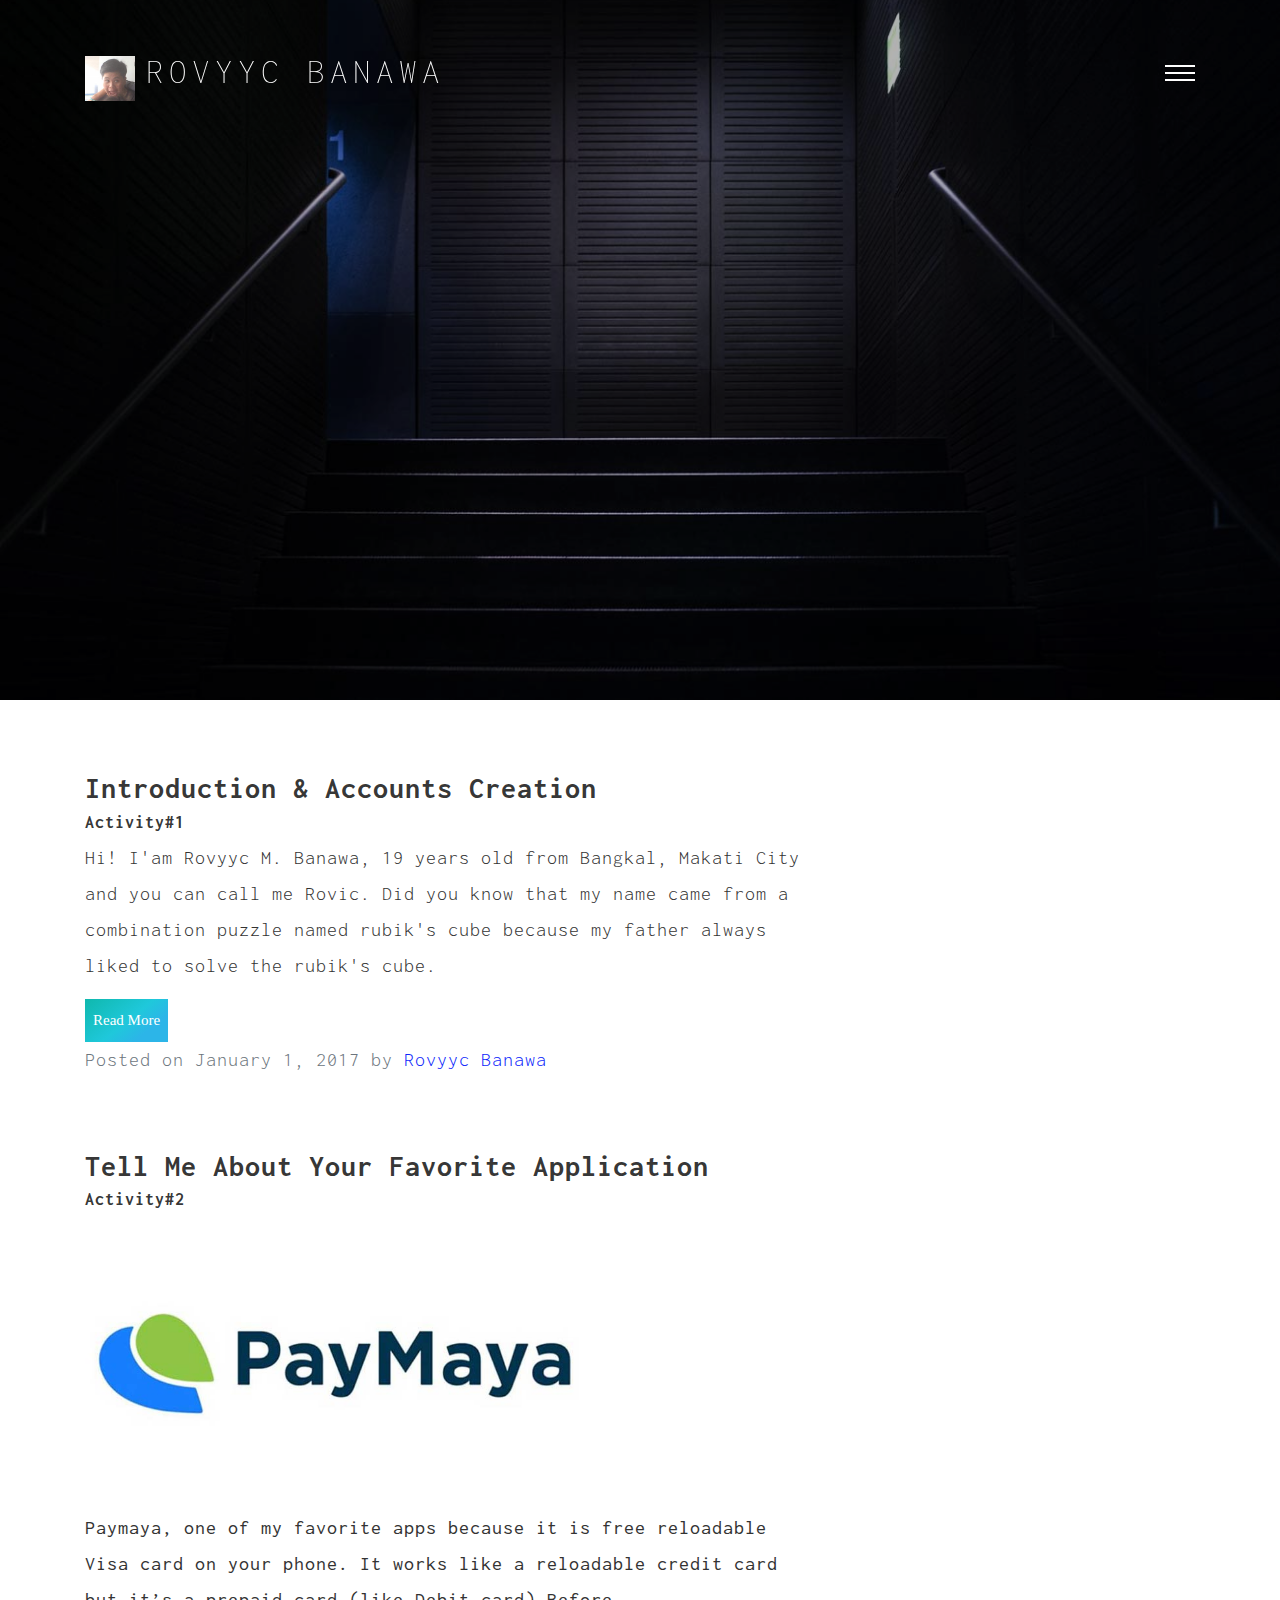
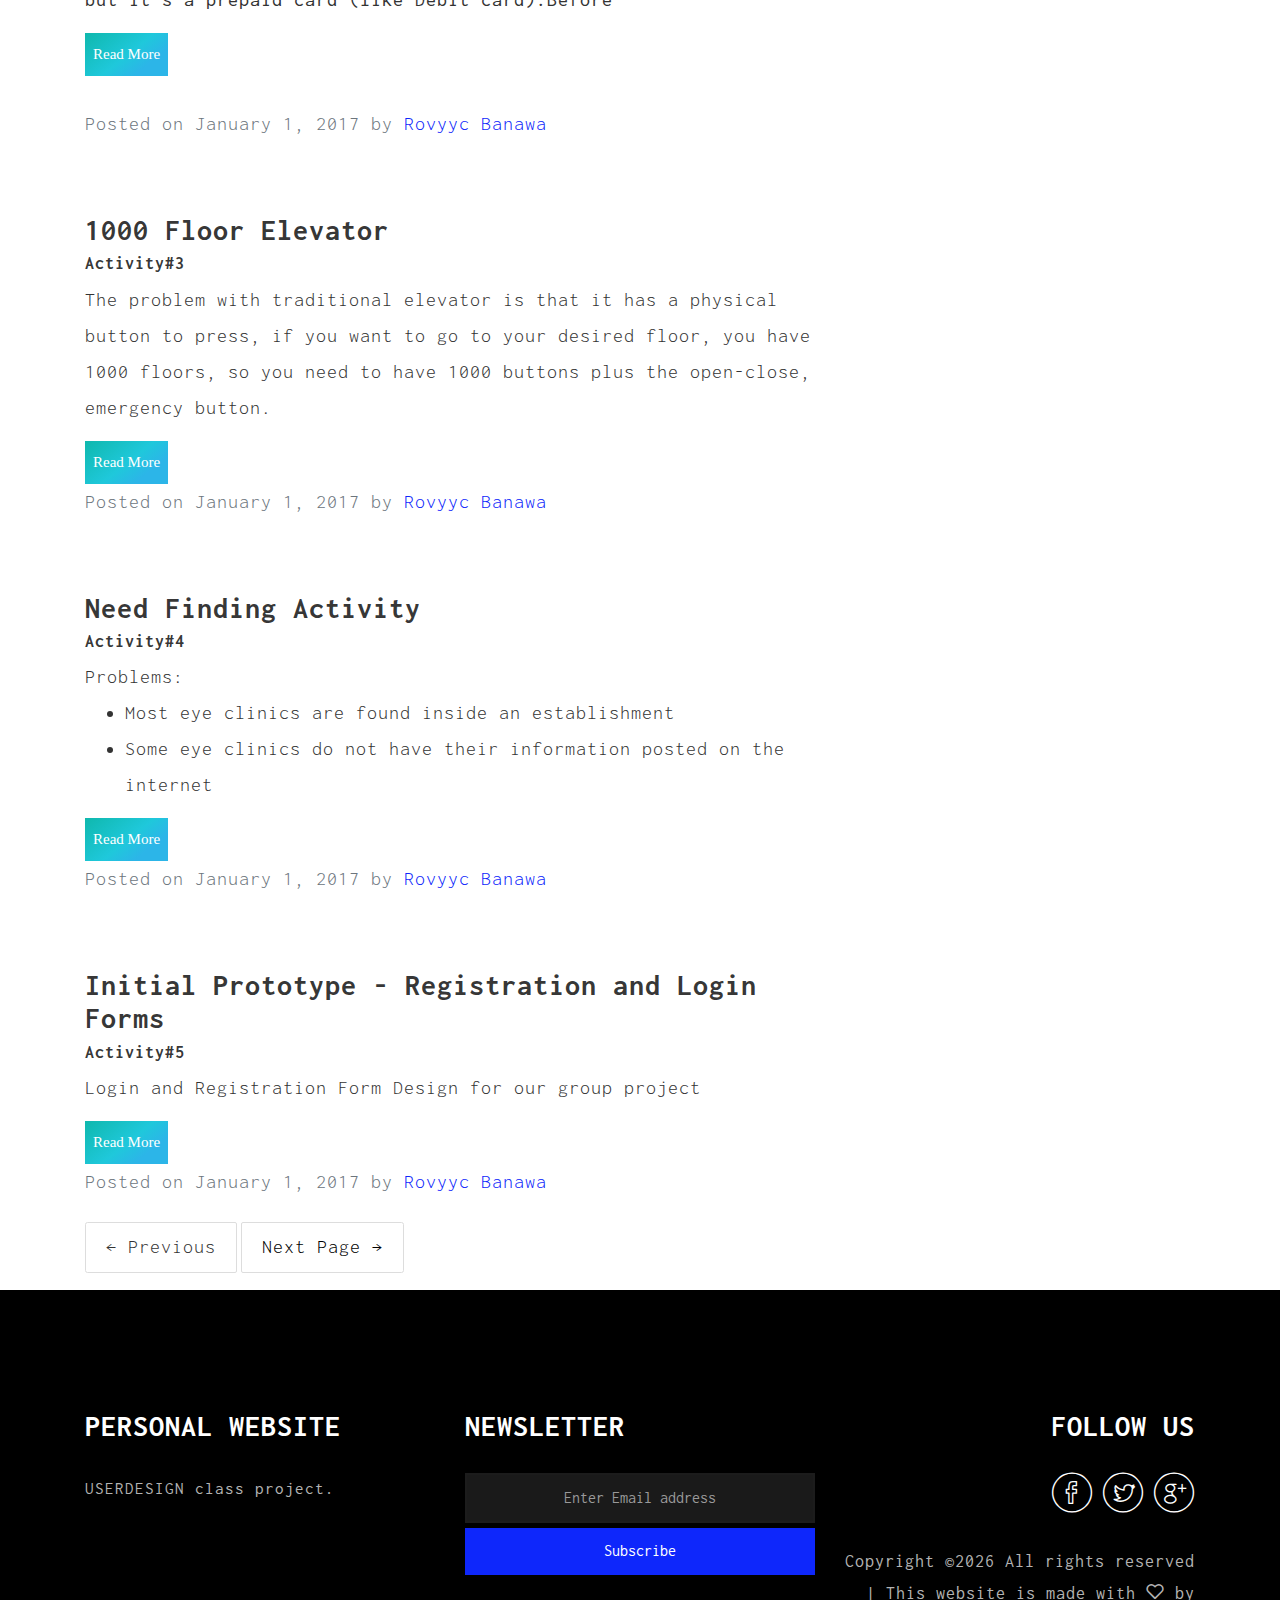
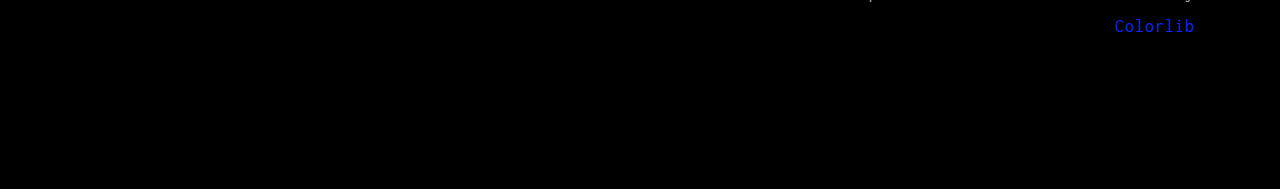
==== commit b8d75b1c: "uoodate" ====
--- a/activities.html
+++ b/activities.html
@@ -166,12 +166,10 @@
 								<div class="post">
 									<h2 class="card-title">Tell Me About Your Favorite Application</h2>
 									<h4 class="card-title">Activity#2</h4>
-									Paymaya, one of my favorite apps because it is free reloadable Visa card on your
-									phone.
-									It works like a reloadable credit card but it’s a prepaid card (like Debit
-									card).
-									Before
-
+									<img class="card-img-top img-fluid" src="images/paymaya.png" style="width: 500px" alt="Card image cap">
+									<p>Paymaya, one of my favorite apps because it is free reloadable Visa card on your
+									phone. It works like a reloadable credit card but it’s a prepaid card (like Debit
+									card).Before
 									<span class="dots"> </span>
 									<span class="more">
 										I ask my parent to use their credit card to buy online but because of
--- a/css/style.css
+++ b/css/style.css
@@ -401,18 +401,20 @@
       font-size: 28px; }
 
 .work-img {
-  width: 100%;
-  height: 600px;
+  width: 80%;
+  height: 400px;
   display: table;
+  
   margin-bottom: 30px; }
+
   .work-img .overlay {
     position: absolute;
-    top: 1em;
-    bottom: 1em;
-    left: 1em;
-    right: 1em;
+    top: 0em;
+    bottom: 0em;
+    left: 0em;
+    right: 0em;
     content: '';
-    background: rgba(255, 255, 255, 0.9);
+    background: rgba(211, 233, 246, 0.9);
     opacity: 0;
     -webkit-transition: 0.3s;
     -o-transition: 0.3s;
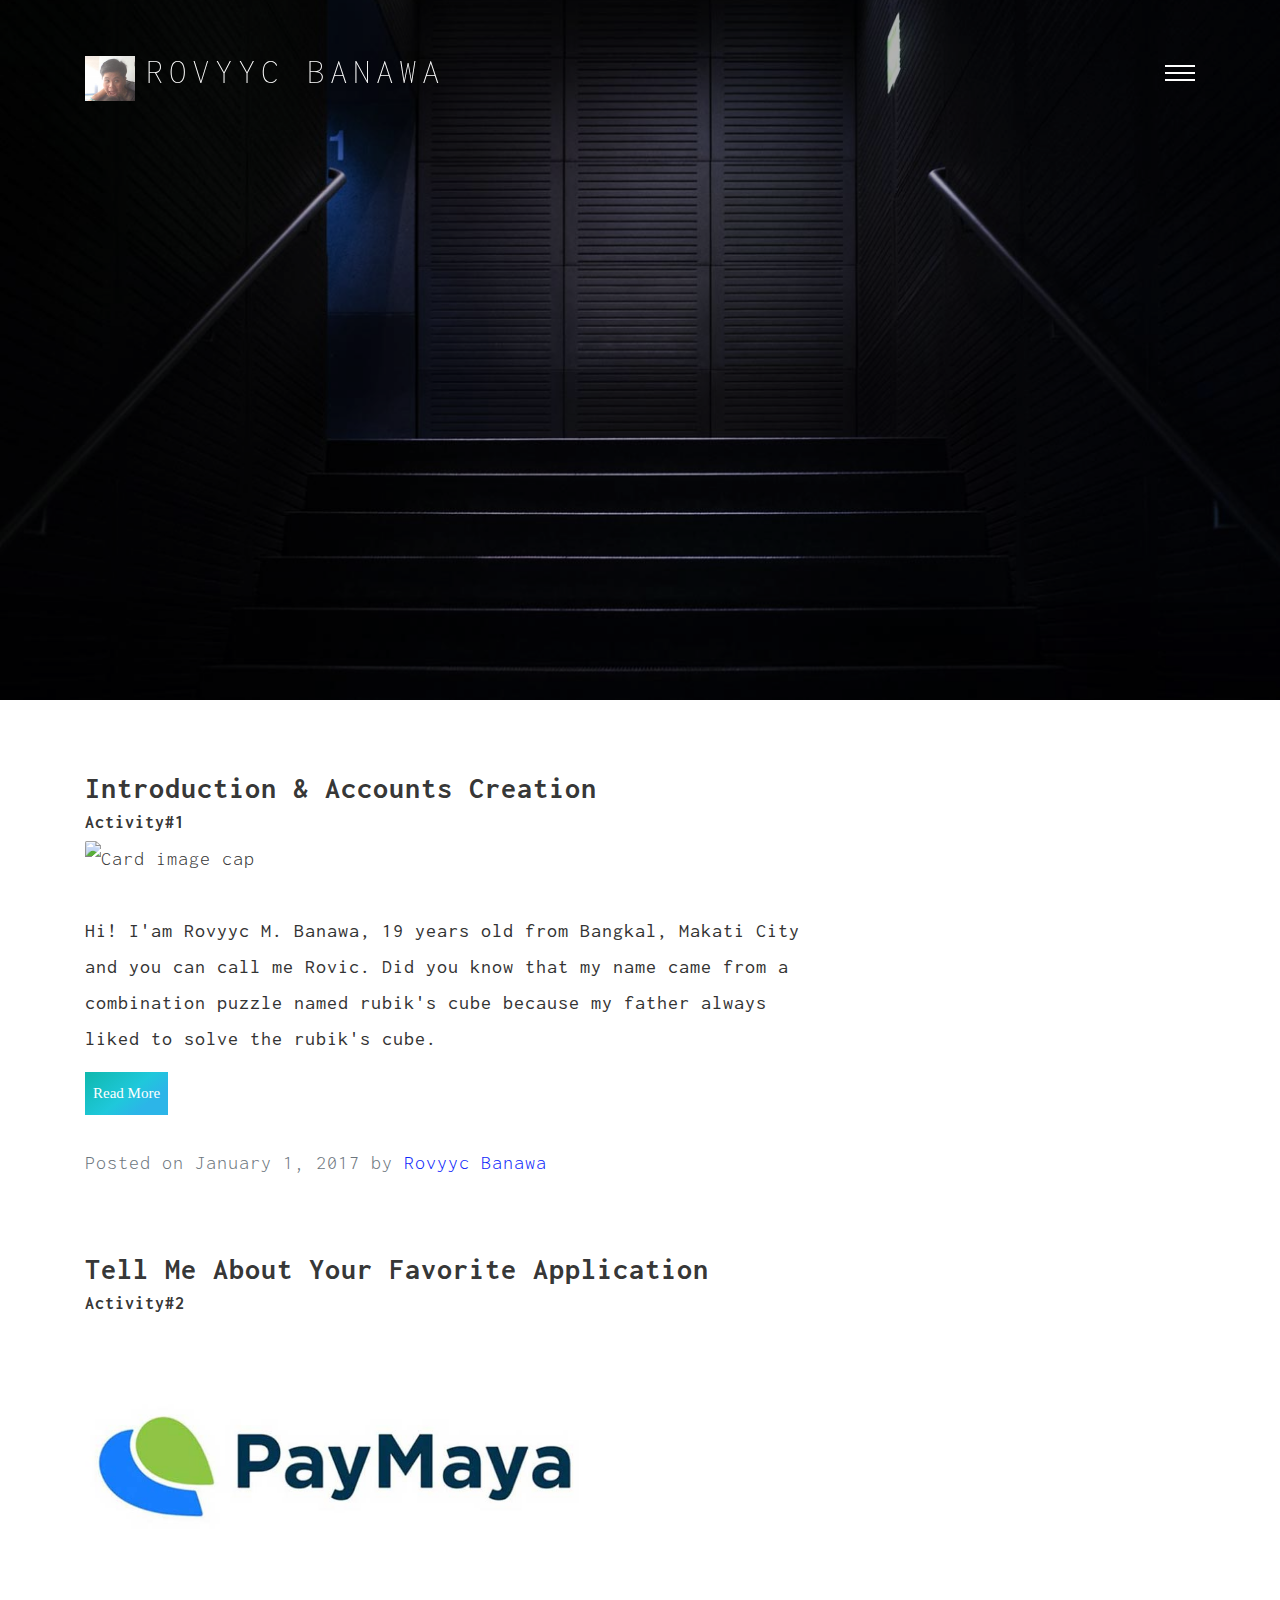
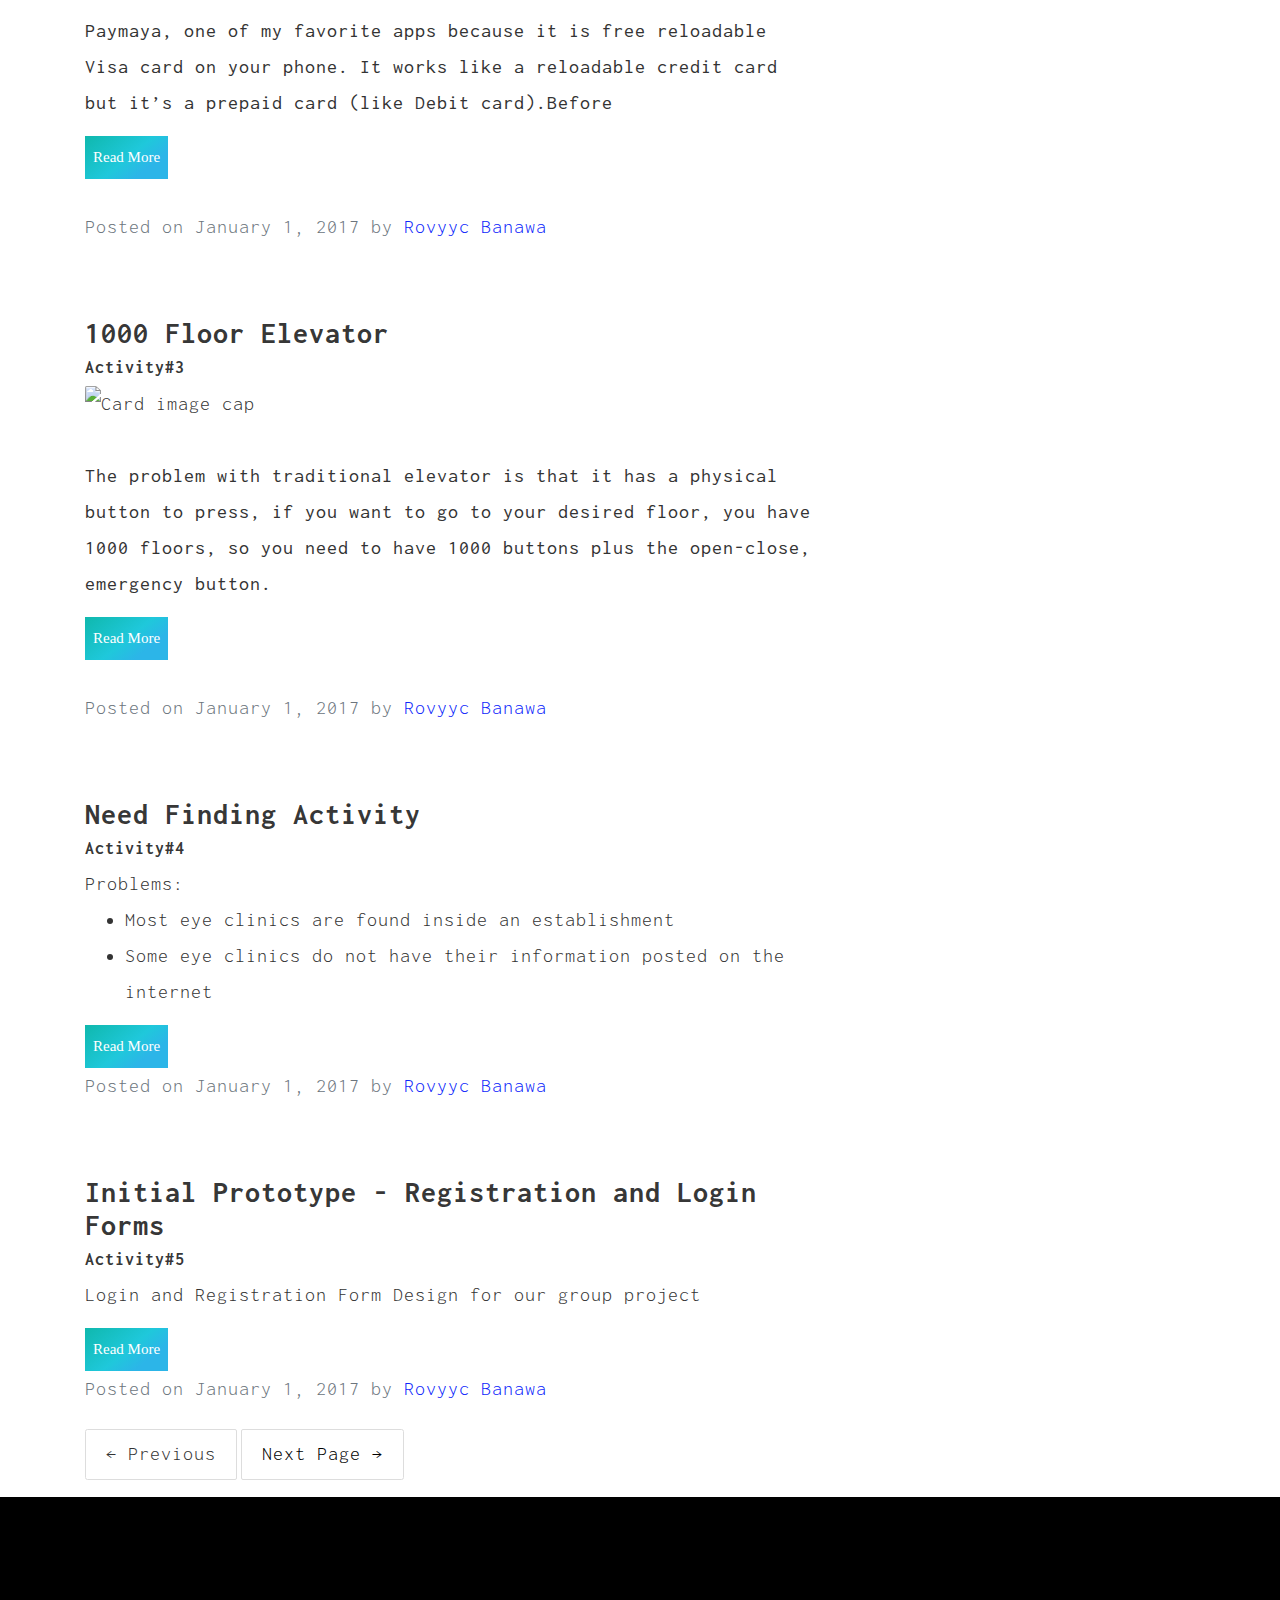
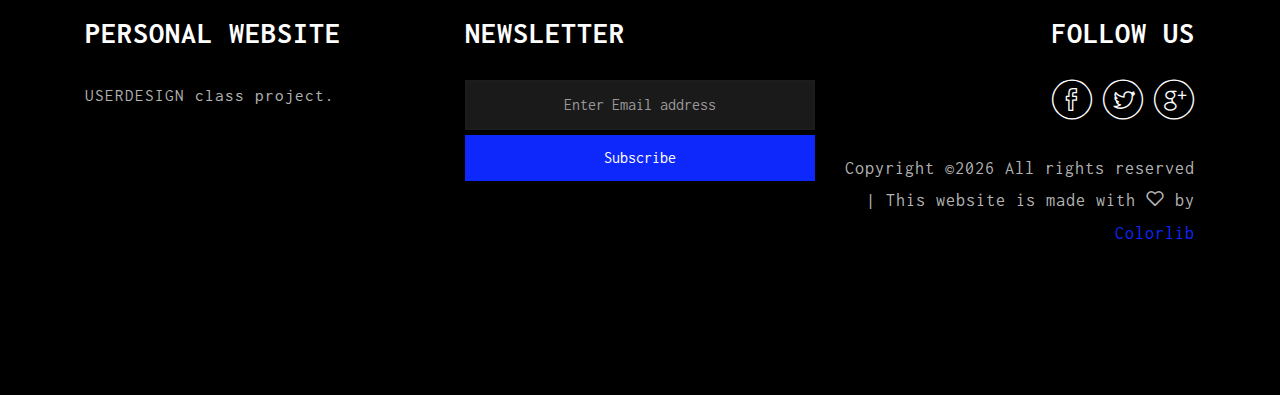
==== commit de907f1d: "Update activities.html" ====
--- a/activities.html
+++ b/activities.html
@@ -122,8 +122,11 @@
 							<img class="card-img-top">
 							<section>
 								<div class="post">
+									
 									<h2 class="card-title">Introduction & Accounts Creation</h2>
 									<h4 class="card-title">Activity#1</h4>
+									<img class="card-img-top img-fluid" src="https://media.giphy.com/media/QQkyLVLAbQRKU/giphy.gif" style="width: 500px" alt="Card image cap">
+									<p><br>
 									Hi! I'am Rovyyc M. Banawa, 19 years old from Bangkal, Makati City and you can call
 									me
 									Rovic. Did you know that my name came from a combination puzzle named rubik's cube
@@ -219,6 +222,8 @@
 								<div class="post">
 									<h2 class="card-title">1000 Floor Elevator</h2>
 									<h4 class="card-title">Activity#3</h4>
+									<img class="card-img-top img-fluid" src="https://media.giphy.com/media/P8XjmO1TTX3Nu/giphy.gif" style="width: 500px" alt="Card image cap">
+									<p><br>
 									The problem with traditional elevator is that it has a physical button to press,
 									if you want to go to your desired floor, you have 1000 floors, so you need to
 									have 1000 buttons plus the open-close, emergency button.
--- a/css/style.css
+++ b/css/style.css
@@ -3,7 +3,8 @@
   src: url("../fonts/icomoon/icomoon.eot?srf3rx");
   src: url("../fonts/icomoon/icomoon.eot?srf3rx#iefix") format("embedded-opentype"), url("../fonts/icomoon/icomoon.ttf?srf3rx") format("truetype"), url("../fonts/icomoon/icomoon.woff?srf3rx") format("woff"), url("../fonts/icomoon/icomoon.svg?srf3rx#icomoon") format("svg");
   font-weight: normal;
-  font-style: normal; }
+  font-style: normal;
+}
 
 /* =======================================================
 *
@@ -18,63 +19,88 @@
   background: #f0f0f0;
   font-weight: 300;
   letter-spacing: 1px;
-  color: #333333; }
-  body.menu-show {
-    overflow: hidden;
-    position: fixed;
-    height: 100%;
-    width: 100%; }
+  color: #333333;
+}
+
+body.menu-show {
+  overflow: hidden;
+  position: fixed;
+  height: 100%;
+  width: 100%;
+}
 
 #colorlib-wrapper {
   height: 100%;
   width: 100%;
-  overflow: hidden; }
-  #colorlib-wrapper > div {
-    width: 100%;
-    height: 100%;
-    overflow-y: hidden; }
+  overflow: hidden;
+}
+
+#colorlib-wrapper>div {
+  width: 100%;
+  height: 100%;
+  overflow-y: hidden;
+}
 
 a {
   color: #0e27fb;
   -webkit-transition: 0.5s;
   -o-transition: 0.5s;
-  transition: 0.5s; }
-  a:hover {
-    text-decoration: underline;
-    color: #0e27fb; }
-  a:focus, a:active {
-    outline: none; }
-
-p, span {
+  transition: 0.5s;
+}
+
+a:hover {
+  text-decoration: underline;
+  color: #0e27fb;
+}
+
+a:focus,
+a:active {
+  outline: none;
+}
+
+p,
+span {
   margin-bottom: 1.5em;
   font-weight: 400;
-  font-family: "Inconsolata", monospace; }
-.cert{
+  font-family: "Inconsolata", monospace;
+}
+
+.cert {
   font-weight: bold;
   color: black;
 }
 
 span {
   font-size: 18px;
-  color: #333333; }
-
-h1, h2, h3, h4, h5, h6 {
+  color: #333333;
+}
+
+h1,
+h2,
+h3,
+h4,
+h5,
+h6 {
   color: rgba(0, 0, 0, 0.8);
   font-family: "Inconsolata", monospace;
   font-weight: bold;
-  margin: 0 0 30px 0; }
+  margin: 0 0 30px 0;
+}
 
 ::-webkit-selection {
   color: #fcfcfc;
-  background: #b7c2c2; }
+  background: #b7c2c2;
+}
 
 ::-moz-selection {
   color: #fcfcfc;
-  background: #b7c2c2; }
+  background: #b7c2c2;
+}
 
 ::selection {
   color: #fcfcfc;
-  background: #b7c2c2; }
+  background: #b7c2c2;
+}
 
 #colorlib-page {
   position: relative;
@@ -88,13 +114,16 @@
   -ms-transform: scale(1);
   -o-transform: scale(1);
   transform: scale(1);
-  background: #fff; }
-  .menu-show #colorlib-page {
-    -webkit-transform: scale(0.9);
-    -moz-transform: scale(0.9);
-    -ms-transform: scale(0.9);
-    -o-transform: scale(0.9);
-    transform: scale(0.9); }
+  background: #fff;
+}
+
+.menu-show #colorlib-page {
+  -webkit-transform: scale(0.9);
+  -moz-transform: scale(0.9);
+  -ms-transform: scale(0.9);
+  -o-transform: scale(0.9);
+  transform: scale(0.9);
+}
 
 #colorlib-main-nav {
   position: absolute;
@@ -119,73 +148,102 @@
   -ms-transform: scale(0);
   -o-transform: scale(0);
   transform: scale(0);
-  overflow-y: scroll; }
-  #colorlib-main-nav .colorlib-nav-toggle {
-    position: absolute;
-    top: 30px;
-    right: 30px;
-    padding: 20px;
-    height: 50px;
-    width: 50px;
-    background: rgba(0, 0, 0, 0.1);
-    line-height: 0;
-    padding: 0 !important;
-    visibility: hidden;
-    opacity: 0;
-    -webkit-border-radius: 50%;
-    -moz-border-radius: 50%;
-    -ms-border-radius: 50%;
-    border-radius: 50%;
-    -webkit-transition: 0.3s;
-    -o-transition: 0.3s;
-    transition: 0.3s; }
-    #colorlib-main-nav .colorlib-nav-toggle:hover {
-      background: rgba(0, 0, 0, 0.7); }
-    #colorlib-main-nav .colorlib-nav-toggle i {
-      top: 19px !important;
-      left: 0 !important;
-      margin: 0 !important;
-      padding: 0 !important;
-      line-height: 0;
-      text-indent: 0; }
-    #colorlib-main-nav .colorlib-nav-toggle.show {
-      visibility: visible;
-      opacity: 1; }
-  .menu-show #colorlib-main-nav {
-    visibility: visible;
-    opacity: 1;
-    -webkit-transform: scale(1);
-    -moz-transform: scale(1);
-    -ms-transform: scale(1);
-    -o-transform: scale(1);
-    transform: scale(1); }
+  overflow-y: scroll;
+}
+
+#colorlib-main-nav .colorlib-nav-toggle {
+  position: absolute;
+  top: 30px;
+  right: 30px;
+  padding: 20px;
+  height: 50px;
+  width: 50px;
+  background: rgba(0, 0, 0, 0.1);
+  line-height: 0;
+  padding: 0 !important;
+  visibility: hidden;
+  opacity: 0;
+  -webkit-border-radius: 50%;
+  -moz-border-radius: 50%;
+  -ms-border-radius: 50%;
+  border-radius: 50%;
+  -webkit-transition: 0.3s;
+  -o-transition: 0.3s;
+  transition: 0.3s;
+}
+
+#colorlib-main-nav .colorlib-nav-toggle:hover {
+  background: rgba(0, 0, 0, 0.7);
+}
+
+#colorlib-main-nav .colorlib-nav-toggle i {
+  top: 19px !important;
+  left: 0 !important;
+  margin: 0 !important;
+  padding: 0 !important;
+  line-height: 0;
+  text-indent: 0;
+}
+
+#colorlib-main-nav .colorlib-nav-toggle.show {
+  visibility: visible;
+  opacity: 1;
+}
+
+.menu-show #colorlib-main-nav {
+  visibility: visible;
+  opacity: 1;
+  -webkit-transform: scale(1);
+  -moz-transform: scale(1);
+  -ms-transform: scale(1);
+  -o-transform: scale(1);
+  transform: scale(1);
+}
+
+#colorlib-main-nav ul {
+  text-align: center;
+  padding: 50px 0 0 0;
+  margin: 0;
+}
+
+@media screen and (max-width: 768px) {
   #colorlib-main-nav ul {
-    text-align: center;
-    padding: 50px 0 0 0;
-    margin: 0; }
-    @media screen and (max-width: 768px) {
-      #colorlib-main-nav ul {
-        padding: 20px 0 0 0; } }
-    #colorlib-main-nav ul li {
-      padding: 0;
-      margin: 0; }
-      #colorlib-main-nav ul li a {
-        display: block;
-        width: 100%;
-        color: white;
-        font-size: 48px;
-        padding: 10px 0;
-        text-transform: uppercase; }
-        @media screen and (max-width: 768px) {
-          #colorlib-main-nav ul li a {
-            font-size: 30px;
-            padding: 10px 0; } }
-        #colorlib-main-nav ul li a:hover {
-          background: rgba(0, 0, 0, 0.4); }
-        #colorlib-main-nav ul li a:hover, #colorlib-main-nav ul li a:active, #colorlib-main-nav ul li a:focus {
-          color: rgba(255, 255, 255, 0.8);
-          outline: none;
-          text-decoration: none; }
+    padding: 20px 0 0 0;
+  }
+}
+
+#colorlib-main-nav ul li {
+  padding: 0;
+  margin: 0;
+}
+
+#colorlib-main-nav ul li a {
+  display: block;
+  width: 100%;
+  color: white;
+  font-size: 48px;
+  padding: 10px 0;
+  text-transform: uppercase;
+}
+
+@media screen and (max-width: 768px) {
+  #colorlib-main-nav ul li a {
+    font-size: 30px;
+    padding: 10px 0;
+  }
+}
+
+#colorlib-main-nav ul li a:hover {
+  background: rgba(0, 0, 0, 0.4);
+}
+
+#colorlib-main-nav ul li a:hover,
+#colorlib-main-nav ul li a:active,
+#colorlib-main-nav ul li a:focus {
+  color: rgba(255, 255, 255, 0.8);
+  outline: none;
+  text-decoration: none;
+}
 
 header {
   padding: 2em 0;
@@ -194,130 +252,199 @@
   left: 0;
   right: 0;
   z-index: 9;
-  margin: 0 auto; }
-  @media screen and (max-width: 768px) {
-    header {
-      padding: 2em 0; } }
-  header .colorlib-navbar-brand {
-    float: left; }
-    header .colorlib-navbar-brand .colorlib-logo {
-      font-size: 35px;
-      text-transform: uppercase;
-      color: #fff;
-      font-weight: 200;
-      letter-spacing: 5px; }
-      header .colorlib-navbar-brand .colorlib-logo:hover {
-        text-decoration: none !important; }
-      header .colorlib-navbar-brand .colorlib-logo:active, header .colorlib-navbar-brand .colorlib-logo:focus {
-        outline: none;
-        text-decoration: none; }
+  margin: 0 auto;
+}
+
+@media screen and (max-width: 768px) {
+  header {
+    padding: 2em 0;
+  }
+}
+
+header .colorlib-navbar-brand {
+  float: left;
+}
+
+header .colorlib-navbar-brand .colorlib-logo {
+  font-size: 35px;
+  text-transform: uppercase;
+  color: #fff;
+  font-weight: 200;
+  letter-spacing: 5px;
+}
+
+header .colorlib-navbar-brand .colorlib-logo:hover {
+  text-decoration: none !important;
+}
+
+header .colorlib-navbar-brand .colorlib-logo:active,
+header .colorlib-navbar-brand .colorlib-logo:focus {
+  outline: none;
+  text-decoration: none;
+}
 
 #particles {
   width: 100%;
   height: 100%;
-  overflow: hidden; }
+  overflow: hidden;
+}
 
 #colorlib-hero {
   min-height: 700px;
   background: #fff url(../images/loader.gif) no-repeat center center;
   width: 100%;
-  float: left; }
-  #colorlib-hero .flexslider {
-    border: none;
-    z-index: 1;
-    margin-bottom: 0; }
-    #colorlib-hero .flexslider .slides {
-      position: relative;
-      overflow: hidden; }
-      #colorlib-hero .flexslider .slides li {
-        background-repeat: no-repeat;
-        background-size: cover;
-        background-position: center center;
-        min-height: 700px;
-        position: relative; }
-        #colorlib-hero .flexslider .slides li .overlay {
-          position: absolute;
-          top: 0;
-          bottom: 0;
-          left: 0;
-          right: 0;
-          background: rgba(0, 0, 0, 0.3); }
-    #colorlib-hero .flexslider .flex-control-nav {
-      bottom: 2em;
-      z-index: 1000;
-      width: 0 auto; }
-      #colorlib-hero .flexslider .flex-control-nav li a {
-        background: rgba(255, 255, 255, 0.2);
-        -webkit-box-shadow: none;
-        box-shadow: none;
-        width: 12px;
-        height: 12px;
-        cursor: pointer; }
-        #colorlib-hero .flexslider .flex-control-nav li a.flex-active {
-          cursor: pointer;
-          background: transparent;
-          background: #0e27fb; }
-    #colorlib-hero .flexslider .flex-direction-nav {
-      display: none; }
-    #colorlib-hero .flexslider .slider-text {
-      display: table;
-      opacity: 0;
-      height: 550px !important;
-      z-index: 9; }
-      #colorlib-hero .flexslider .slider-text > .slider-text-inner {
-        height: 700px !important; }
-      #colorlib-hero .flexslider .slider-text > .slider-text-inner {
-        display: table-cell;
-        vertical-align: middle;
-        height: 700px; }
-        @media screen and (max-width: 768px) {
-          #colorlib-hero .flexslider .slider-text > .slider-text-inner {
-            text-align: center; } }
-        #colorlib-hero .flexslider .slider-text > .slider-text-inner span i {
-          font-size: 24px;
-          color: #F7AF1D; }
-        #colorlib-hero .flexslider .slider-text > .slider-text-inner h1, #colorlib-hero .flexslider .slider-text > .slider-text-inner h2 {
-          margin: 0;
-          padding: 0;
-          color: white; }
-        #colorlib-hero .flexslider .slider-text > .slider-text-inner h1 {
-          margin-bottom: 50px;
-          font-size: 60px;
-          line-height: 1.3;
-          font-weight: 400;
-          color: rgba(255, 255, 255, 0.9); }
-          @media screen and (max-width: 768px) {
-            #colorlib-hero .flexslider .slider-text > .slider-text-inner h1 {
-              font-size: 28px; } }
-        #colorlib-hero .flexslider .slider-text > .slider-text-inner h2 {
-          font-size: 18px;
-          line-height: 1.5;
-          margin-bottom: 10px;
-          text-transform: uppercase;
-          letter-spacing: 1em;
-          color: rgba(255, 255, 255, 0.6); }
-          @media screen and (max-width: 768px) {
-            #colorlib-hero .flexslider .slider-text > .slider-text-inner h2 {
-              letter-spacing: 0;
-              text-transform: none; } }
-          #colorlib-hero .flexslider .slider-text > .slider-text-inner h2 a {
-            color: #0e27fb;
-            border-bottom: 1px solid rgba(14, 39, 251, 0.7); }
-        #colorlib-hero .flexslider .slider-text > .slider-text-inner .heading-section {
-          font-size: 50px; }
-          @media screen and (max-width: 768px) {
-            #colorlib-hero .flexslider .slider-text > .slider-text-inner .heading-section {
-              font-size: 30px; } }
-        #colorlib-hero .flexslider .slider-text > .slider-text-inner .btn {
-          font-size: 13px;
-          text-transform: uppercase;
-          letter-spacing: 2px;
-          color: #fff; }
-          #colorlib-hero .flexslider .slider-text > .slider-text-inner .btn:hover {
-            background: #000 !important; }
-          @media screen and (max-width: 480px) {
-            #colorlib-hero .flexslider .slider-text > .slider-text-inner .btn {
-              width: 100%; } }
+  float: left;
+}
+
+#colorlib-hero .flexslider {
+  border: none;
+  z-index: 1;
+  margin-bottom: 0;
+}
+
+#colorlib-hero .flexslider .slides {
+  position: relative;
+  overflow: hidden;
+}
+
+#colorlib-hero .flexslider .slides li {
+  background-repeat: no-repeat;
+  background-size: cover;
+  background-position: center center;
+  min-height: 700px;
+  position: relative;
+}
+
+#colorlib-hero .flexslider .slides li .overlay {
+  position: absolute;
+  top: 0;
+  bottom: 0;
+  left: 0;
+  right: 0;
+  background: rgba(0, 0, 0, 0.3);
+}
+
+#colorlib-hero .flexslider .flex-control-nav {
+  bottom: 2em;
+  z-index: 1000;
+  width: 0 auto;
+}
+
+#colorlib-hero .flexslider .flex-control-nav li a {
+  background: rgba(255, 255, 255, 0.2);
+  -webkit-box-shadow: none;
+  box-shadow: none;
+  width: 12px;
+  height: 12px;
+  cursor: pointer;
+}
+
+#colorlib-hero .flexslider .flex-control-nav li a.flex-active {
+  cursor: pointer;
+  background: transparent;
+  background: #0e27fb;
+}
+
+#colorlib-hero .flexslider .flex-direction-nav {
+  display: none;
+}
+
+#colorlib-hero .flexslider .slider-text {
+  display: table;
+  opacity: 0;
+  height: 550px !important;
+  z-index: 9;
+}
+
+#colorlib-hero .flexslider .slider-text>.slider-text-inner {
+  height: 700px !important;
+}
+
+#colorlib-hero .flexslider .slider-text>.slider-text-inner {
+  display: table-cell;
+  vertical-align: middle;
+  height: 700px;
+}
+
+@media screen and (max-width: 768px) {
+  #colorlib-hero .flexslider .slider-text>.slider-text-inner {
+    text-align: center;
+  }
+}
+
+#colorlib-hero .flexslider .slider-text>.slider-text-inner span i {
+  font-size: 24px;
+  color: #F7AF1D;
+}
+
+#colorlib-hero .flexslider .slider-text>.slider-text-inner h1,
+#colorlib-hero .flexslider .slider-text>.slider-text-inner h2 {
+  margin: 0;
+  padding: 0;
+  color: white;
+}
+
+#colorlib-hero .flexslider .slider-text>.slider-text-inner h1 {
+  margin-bottom: 50px;
+  font-size: 60px;
+  line-height: 1.3;
+  font-weight: 400;
+  color: rgba(255, 255, 255, 0.9);
+}
+
+@media screen and (max-width: 768px) {
+  #colorlib-hero .flexslider .slider-text>.slider-text-inner h1 {
+    font-size: 28px;
+  }
+}
+
+#colorlib-hero .flexslider .slider-text>.slider-text-inner h2 {
+  font-size: 18px;
+  line-height: 1.5;
+  margin-bottom: 10px;
+  text-transform: uppercase;
+  letter-spacing: 1em;
+  color: rgba(255, 255, 255, 0.6);
+}
+
+@media screen and (max-width: 768px) {
+  #colorlib-hero .flexslider .slider-text>.slider-text-inner h2 {
+    letter-spacing: 0;
+    text-transform: none;
+  }
+}
+
+#colorlib-hero .flexslider .slider-text>.slider-text-inner h2 a {
+  color: #0e27fb;
+  border-bottom: 1px solid rgba(14, 39, 251, 0.7);
+}
+
+#colorlib-hero .flexslider .slider-text>.slider-text-inner .heading-section {
+  font-size: 50px;
+}
+
+@media screen and (max-width: 768px) {
+  #colorlib-hero .flexslider .slider-text>.slider-text-inner .heading-section {
+    font-size: 30px;
+  }
+}
+
+#colorlib-hero .flexslider .slider-text>.slider-text-inner .btn {
+  font-size: 13px;
+  text-transform: uppercase;
+  letter-spacing: 2px;
+  color: #fff;
+}
+
+#colorlib-hero .flexslider .slider-text>.slider-text-inner .btn:hover {
+  background: #000 !important;
+}
+
+@media screen and (max-width: 480px) {
+  #colorlib-hero .flexslider .slider-text>.slider-text-inner .btn {
+    width: 100%;
+  }
+}
 
 #colorlib-work,
 #colorlib-services,
@@ -328,177 +455,249 @@
 #colorlib-contact,
 #colorlib-about {
   padding: 7em 0;
-  clear: both; }
+  clear: both;
+}
 
 @media screen and (max-width: 768px) {
   #colorlib-hire {
-    text-align: center; } }
+    text-align: center;
+  }
+}
 
 .colorlib-light-grey {
-  background: #fafafa; }
+  background: #fafafa;
+}
 
 .intro-heading {
-  margin-bottom: 3em; }
+  margin-bottom: 3em;
+}
+
+.intro-heading h2 {
+  font-size: 48px;
+  font-weight: 400;
+  line-height: 1.5;
+  margin-bottom: 1.5em;
+  color: #000;
+  position: relative;
+  text-transform: uppercase;
+}
+
+.intro-heading h2:after {
+  position: absolute;
+  bottom: -.5em;
+  left: 0;
+  right: 0;
+  width: 80px;
+  height: 2px;
+  content: '';
+  background: #0e27fb;
+  margin: 0 auto;
+}
+
+@media screen and (max-width: 768px) {
   .intro-heading h2 {
-    font-size: 48px;
-    font-weight: 400;
-    line-height: 1.5;
-    margin-bottom: 1.5em;
-    color: #000;
-    position: relative;
-    text-transform: uppercase; }
-    .intro-heading h2:after {
-      position: absolute;
-      bottom: -.5em;
-      left: 0;
-      right: 0;
-      width: 80px;
-      height: 2px;
-      content: '';
-      background: #0e27fb;
-      margin: 0 auto; }
-    @media screen and (max-width: 768px) {
-      .intro-heading h2 {
-        font-size: 30px; } }
+    font-size: 30px;
+  }
+}
 
 .heading {
   font-size: 60px;
   font-weight: 700;
-  line-height: 1.5; }
-  @media screen and (max-width: 768px) {
-    .heading {
-      font-size: 40px; } }
+  line-height: 1.5;
+}
+
+@media screen and (max-width: 768px) {
+  .heading {
+    font-size: 40px;
+  }
+}
 
 .blog-img,
 .work-img {
   background-size: cover;
   background-position: center center;
   background-repeat: no-repeat;
-  position: relative; }
+  position: relative;
+}
 
 .services {
-  margin-bottom: 3em; }
-  .services .icon {
-    float: left;
-    width: 80px;
-    height: 80px;
-    display: table;
-    text-align: center;
-    background: whitesmoke;
-    -webkit-border-radius: 50%;
-    -moz-border-radius: 50%;
-    -ms-border-radius: 50%;
-    border-radius: 50%; }
-    .services .icon i {
-      display: table-cell;
-      vertical-align: middle;
-      font-size: 60px;
-      color: #000; }
-  .services .desc {
-    padding-left: 100px; }
-    .services .desc h3 {
-      color: #000;
-      font-size: 28px; }
+  margin-bottom: 3em;
+}
+
+.services .icon {
+  float: left;
+  width: 80px;
+  height: 80px;
+  display: table;
+  text-align: center;
+  background: whitesmoke;
+  -webkit-border-radius: 50%;
+  -moz-border-radius: 50%;
+  -ms-border-radius: 50%;
+  border-radius: 50%;
+}
+
+.services .icon i {
+  display: table-cell;
+  vertical-align: middle;
+  font-size: 60px;
+  color: #000;
+}
+
+.services .desc {
+  padding-left: 100px;
+}
+
+.services .desc h3 {
+  color: #000;
+  font-size: 28px;
+}
 
 .work-img {
-  width: 80%;
-  height: 400px;
+  width: 100%;
+  height: 600px;
   display: table;
-  
-  margin-bottom: 30px; }
-
+  margin-bottom: 30px;
+}
+
+.work-img .overlay {
+  position: absolute;
+  top: 1em;
+  bottom: 1em;
+  left: 1em;
+  right: 1em;
+  content: '';
+  background: rgba(255, 255, 255, 0.9);
+  opacity: 0;
+  -webkit-transition: 0.3s;
+  -o-transition: 0.3s;
+  transition: 0.3s;
+}
+
+@media screen and (max-width: 768px) {
   .work-img .overlay {
-    position: absolute;
-    top: 0em;
-    bottom: 0em;
-    left: 0em;
-    right: 0em;
-    content: '';
-    background: rgba(211, 233, 246, 0.9);
-    opacity: 0;
-    -webkit-transition: 0.3s;
-    -o-transition: 0.3s;
-    transition: 0.3s; }
-    @media screen and (max-width: 768px) {
-      .work-img .overlay {
-        opacity: 1; } }
-  @media screen and (max-width: 768px) {
-    .work-img {
-      height: 300px; } }
+    opacity: 1;
+  }
+}
+
+@media screen and (max-width: 768px) {
+  .work-img {
+    height: 300px;
+  }
+}
+
+.work-img .desc {
+  display: table-cell;
+  vertical-align: middle;
+  opacity: 0;
+  position: relative;
+  overflow: hidden;
+  -webkit-transition: 0.3s;
+  -o-transition: 0.3s;
+  transition: 0.3s;
+}
+
+@media screen and (max-width: 768px) {
   .work-img .desc {
-    display: table-cell;
-    vertical-align: middle;
-    opacity: 0;
-    position: relative;
-    overflow: hidden;
-    -webkit-transition: 0.3s;
-    -o-transition: 0.3s;
-    transition: 0.3s; }
-    @media screen and (max-width: 768px) {
-      .work-img .desc {
-        opacity: 1; } }
-    .work-img .desc .tag {
-      display: block;
-      color: rgba(0, 0, 0, 0.5);
-      margin-bottom: 15px; }
-      @media screen and (max-width: 768px) {
-        .work-img .desc .tag {
-          margin-bottom: 0; } }
-    .work-img .desc span {
-      font-size: 13px;
-      color: rgba(0, 0, 0, 0.5); }
-    .work-img .desc h3 {
-      color: #000;
-      font-size: 38px; }
-      @media screen and (max-width: 768px) {
-        .work-img .desc h3 {
-          font-size: 28px; } }
-    .work-img .desc .read-more {
-      position: absolute;
-      top: -80px;
-      right: 3em;
-      color: #fff;
-      padding: 2em 1.5em;
-      background: #000;
-      -webkit-transition: 0.3s;
-      -o-transition: 0.3s;
-      transition: 0.3s; }
-      @media screen and (max-width: 768px) {
-        .work-img .desc .read-more {
-          display: none; } }
-    .work-img .desc .icon {
-      width: 60px;
-      height: 60px;
-      margin: 0 auto;
-      display: table;
-      margin-bottom: 2em;
-      background: #000;
-      -webkit-border-radius: 50%;
-      -moz-border-radius: 50%;
-      -ms-border-radius: 50%;
-      border-radius: 50%; }
-      @media screen and (max-width: 768px) {
-        .work-img .desc .icon {
-          margin-bottom: 1em; } }
-      .work-img .desc .icon i {
-        display: table-cell;
-        vertical-align: middle;
-        color: #fff;
-        font-size: 24px; }
-  .work-img:hover {
-    text-decoration: none; }
-    .work-img:hover .overlay {
-      opacity: 1; }
-    .work-img:hover .desc {
-      opacity: 1; }
-    .work-img:hover .read-more {
-      top: 1.5em; }
+    opacity: 1;
+  }
+}
+
+.work-img .desc .tag {
+  display: block;
+  color: rgba(0, 0, 0, 0.5);
+  margin-bottom: 15px;
+}
+
+@media screen and (max-width: 768px) {
+  .work-img .desc .tag {
+    margin-bottom: 0;
+  }
+}
+
+.work-img .desc span {
+  font-size: 13px;
+  color: rgba(0, 0, 0, 0.5);
+}
+
+.work-img .desc h3 {
+  color: #000;
+  font-size: 38px;
+}
+
+@media screen and (max-width: 768px) {
+  .work-img .desc h3 {
+    font-size: 28px;
+  }
+}
+
+.work-img .desc .read-more {
+  position: absolute;
+  top: -80px;
+  right: 3em;
+  color: #fff;
+  padding: 2em 1.5em;
+  background: #000;
+  -webkit-transition: 0.3s;
+  -o-transition: 0.3s;
+  transition: 0.3s;
+}
+
+@media screen and (max-width: 768px) {
+  .work-img .desc .read-more {
+    display: none;
+  }
+}
+
+.work-img .desc .icon {
+  width: 60px;
+  height: 60px;
+  margin: 0 auto;
+  display: table;
+  margin-bottom: 2em;
+  background: #000;
+  -webkit-border-radius: 50%;
+  -moz-border-radius: 50%;
+  -ms-border-radius: 50%;
+  border-radius: 50%;
+}
+
+@media screen and (max-width: 768px) {
+  .work-img .desc .icon {
+    margin-bottom: 1em;
+  }
+}
+
+.work-img .desc .icon i {
+  display: table-cell;
+  vertical-align: middle;
+  color: #fff;
+  font-size: 24px;
+}
+
+.work-img:hover {
+  text-decoration: none;
+}
+
+.work-img:hover .overlay {
+  opacity: 1;
+}
+
+.work-img:hover .desc {
+  opacity: 1;
+}
+
+.work-img:hover .read-more {
+  top: 1.5em;
+}
 
 .work-detail .tag {
-  margin-bottom: 10px; }
+  margin-bottom: 10px;
+}
 
 .work-detail h2 {
-  font-size: 40px; }
+  font-size: 40px;
+}
 
 .blog-flex {
   display: -webkit-box;
@@ -510,320 +709,477 @@
   flex-wrap: wrap;
   -webkit-flex-wrap: wrap;
   -moz-flex-wrap: wrap;
-  width: 100%; }
-  .blog-flex .one-forth, .blog-flex .three-forth {
-    display: inline-block; }
+  width: 100%;
+}
+
+.blog-flex .one-forth,
+.blog-flex .three-forth {
+  display: inline-block;
+}
+
+.blog-flex .one-forth {
+  width: 30%;
+  display: -webkit-box;
+  display: -moz-box;
+  display: -ms-flexbox;
+  display: -webkit-flex;
+  display: flex;
+  -ms-flex-wrap: wrap;
+  flex-wrap: wrap;
+  -webkit-flex-wrap: wrap;
+  -moz-flex-wrap: wrap;
+}
+
+@media screen and (max-width: 768px) {
   .blog-flex .one-forth {
-    width: 30%;
-    display: -webkit-box;
-    display: -moz-box;
-    display: -ms-flexbox;
-    display: -webkit-flex;
-    display: flex;
-    -ms-flex-wrap: wrap;
-    flex-wrap: wrap;
-    -webkit-flex-wrap: wrap;
-    -moz-flex-wrap: wrap; }
-    @media screen and (max-width: 768px) {
-      .blog-flex .one-forth {
-        display: none !important; } }
+    display: none !important;
+  }
+}
+
+.blog-flex .three-forth {
+  width: 70%;
+  padding-left: 2em;
+  padding-right: 3em;
+}
+
+@media screen and (max-width: 768px) {
   .blog-flex .three-forth {
-    width: 70%;
-    padding-left: 2em;
-    padding-right: 3em; }
-    @media screen and (max-width: 768px) {
-      .blog-flex .three-forth {
-        width: 100%;
-        padding-left: 1em;
-        padding-right: 1em; } }
-  .blog-flex .blog-img {
-    display: block; }
+    width: 100%;
+    padding-left: 1em;
+    padding-right: 1em;
+  }
+}
+
+.blog-flex .blog-img {
+  display: block;
+}
+
+.blog-flex .f-blog {
+  text-decoration: none;
+  padding: 0;
+  display: block;
+  border: 1px dashed #000;
+  padding: 25px;
+}
+
+.blog-flex .f-blog:first-child {
+  margin-bottom: 3em;
+}
+
+@media screen and (max-width: 768px) {
   .blog-flex .f-blog {
-    text-decoration: none;
-    padding: 0;
-    display: block;
-    border: 1px dashed #000;
-    padding: 25px; }
-    .blog-flex .f-blog:first-child {
-      margin-bottom: 3em; }
-    @media screen and (max-width: 768px) {
-      .blog-flex .f-blog {
-        margin-bottom: 2em; }
-        .blog-flex .f-blog:first-child {
-          margin-bottom: 2em; } }
-    .blog-flex .f-blog .meta {
-      margin-bottom: 15px;
-      color: #4d4d4d;
-      font-weight: 400; }
-      .blog-flex .f-blog .meta span {
-        color: #4d4d4d;
-        font-size: 16px; }
-    .blog-flex .f-blog h3 {
-      font-weight: 700;
-      line-height: 1.5;
-      margin-bottom: 15px; }
-    .blog-flex .f-blog .read-more {
-      font-size: 16px;
-      font-weight: 500;
-      margin-bottom: 10px;
-      display: inline-block;
-      position: relative;
-      color: #4d4d4d; }
-      .blog-flex .f-blog .read-more:after {
-        position: absolute;
-        bottom: 0;
-        left: 0;
-        right: 0;
-        content: '';
-        width: 100%;
-        height: 3px;
-        background: #cccccc; }
-    .blog-flex .f-blog:hover h3, .blog-flex .f-blog:focus h3 {
-      color: #0e27fb; }
-    .blog-flex .f-blog:hover .read-more, .blog-flex .f-blog:focus .read-more {
-      color: #0e27fb; }
-      .blog-flex .f-blog:hover .read-more:after, .blog-flex .f-blog:focus .read-more:after {
-        background: #4054fc; }
+    margin-bottom: 2em;
+  }
+
+  .blog-flex .f-blog:first-child {
+    margin-bottom: 2em;
+  }
+}
+
+.blog-flex .f-blog .meta {
+  margin-bottom: 15px;
+  color: #4d4d4d;
+  font-weight: 400;
+}
+
+.blog-flex .f-blog .meta span {
+  color: #4d4d4d;
+  font-size: 16px;
+}
+
+.blog-flex .f-blog h3 {
+  font-weight: 700;
+  line-height: 1.5;
+  margin-bottom: 15px;
+}
+
+.blog-flex .f-blog .read-more {
+  font-size: 16px;
+  font-weight: 500;
+  margin-bottom: 10px;
+  display: inline-block;
+  position: relative;
+  color: #4d4d4d;
+}
+
+.blog-flex .f-blog .read-more:after {
+  position: absolute;
+  bottom: 0;
+  left: 0;
+  right: 0;
+  content: '';
+  width: 100%;
+  height: 3px;
+  background: #cccccc;
+}
+
+.blog-flex .f-blog:hover h3,
+.blog-flex .f-blog:focus h3 {
+  color: #0e27fb;
+}
+
+.blog-flex .f-blog:hover .read-more,
+.blog-flex .f-blog:focus .read-more {
+  color: #0e27fb;
+}
+
+.blog-flex .f-blog:hover .read-more:after,
+.blog-flex .f-blog:focus .read-more:after {
+  background: #4054fc;
+}
 
 .blog-entry {
   padding-bottom: 3em;
   margin-bottom: 4em;
   width: 100%;
   display: block;
-  clear: both; }
-  .blog-entry .blog-wrap {
-    background: #fafafa;
-    padding: 0 0 2em 0;
-    margin-bottom: 40px;
+  clear: both;
+}
+
+.blog-entry .blog-wrap {
+  background: #fafafa;
+  padding: 0 0 2em 0;
+  margin-bottom: 40px;
+  position: relative;
+  display: block;
+}
+
+.blog-entry .blog-img {
+  width: 100%;
+  height: 600px;
+  display: table;
+  margin-bottom: 40px;
+  position: relative;
+  z-index: 0;
+  text-decoration: none;
+}
+
+@media screen and (max-width: 768px) {
+  .blog-entry .blog-img {
+    height: 300px;
+  }
+}
+
+.blog-entry .blog-img span {
+  display: table-cell;
+  vertical-align: middle;
+  z-index: 1;
+  opacity: 0;
+  -webkit-transition: 1s;
+  -o-transition: 1s;
+  transition: 1s;
+}
+
+.blog-entry .blog-img span i {
+  color: #000;
+  padding: 1em;
+  background: #fff;
+}
+
+.blog-entry .blog-img:after {
+  position: absolute;
+  top: 0;
+  left: 0;
+  right: 0;
+  bottom: 0;
+  content: '';
+  background: rgba(0, 0, 0, 0.3);
+  opacity: 0;
+  color: #fff;
+  z-index: -1;
+  -webkit-transition: 0.3s;
+  -o-transition: 0.3s;
+  transition: 0.3s;
+}
+
+.blog-entry .blog-img:hover:after,
+.blog-entry .blog-img:focus:after {
+  opacity: 1;
+}
+
+.blog-entry .blog-img:hover span,
+.blog-entry .blog-img:focus span {
+  opacity: 1;
+}
+
+.blog-entry .category {
+  text-align: right;
+  position: absolute;
+  top: 0;
+  left: 8%;
+  display: block;
+  margin-bottom: 20px;
+  font-size: 16px;
+  color: #999999;
+}
+
+@media screen and (max-width: 768px) {
+  .blog-entry .category {
     position: relative;
-    display: block; }
-  .blog-entry .blog-img {
-    width: 100%;
-    height: 600px;
-    display: table;
-    margin-bottom: 40px;
-    position: relative;
-    z-index: 0;
-    text-decoration: none; }
-    @media screen and (max-width: 768px) {
-      .blog-entry .blog-img {
-        height: 300px; } }
-    .blog-entry .blog-img span {
-      display: table-cell;
-      vertical-align: middle;
-      z-index: 1;
-      opacity: 0;
-      -webkit-transition: 1s;
-      -o-transition: 1s;
-      transition: 1s; }
-      .blog-entry .blog-img span i {
-        color: #000;
-        padding: 1em;
-        background: #fff; }
-    .blog-entry .blog-img:after {
-      position: absolute;
-      top: 0;
-      left: 0;
-      right: 0;
-      bottom: 0;
-      content: '';
-      background: rgba(0, 0, 0, 0.3);
-      opacity: 0;
-      color: #fff;
-      z-index: -1;
-      -webkit-transition: 0.3s;
-      -o-transition: 0.3s;
-      transition: 0.3s; }
-    .blog-entry .blog-img:hover:after, .blog-entry .blog-img:focus:after {
-      opacity: 1; }
-    .blog-entry .blog-img:hover span, .blog-entry .blog-img:focus span {
-      opacity: 1; }
-  .blog-entry .category {
-    text-align: right;
-    position: absolute;
-    top: 0;
-    left: 8%;
-    display: block;
-    margin-bottom: 20px;
-    font-size: 16px;
-    color: #999999; }
-    @media screen and (max-width: 768px) {
-      .blog-entry .category {
-        position: relative;
-        left: 0;
-        right: 0;
-        text-align: left; } }
-    .blog-entry .category a {
-      display: block;
-      color: #999999; }
-      @media screen and (max-width: 768px) {
-        .blog-entry .category a {
-          display: inline; } }
-  .blog-entry h2 {
-    margin-bottom: 10px;
-    font-size: 34px; }
-    .blog-entry h2 a {
-      color: #1a1a1a;
-      text-decoration: none; }
-  .blog-entry .blog-image {
-    position: relative; }
+    left: 0;
+    right: 0;
+    text-align: left;
+  }
+}
+
+.blog-entry .category a {
+  display: block;
+  color: #999999;
+}
+
+@media screen and (max-width: 768px) {
+  .blog-entry .category a {
+    display: inline;
+  }
+}
+
+.blog-entry h2 {
+  margin-bottom: 10px;
+  font-size: 34px;
+}
+
+.blog-entry h2 a {
+  color: #1a1a1a;
+  text-decoration: none;
+}
+
+.blog-entry .blog-image {
+  position: relative;
+}
+
+.blog-entry .desc {
+  margin-bottom: 4em;
+  position: relative;
+  padding-left: 17em;
+  padding-right: 2em;
+}
+
+@media screen and (max-width: 768px) {
   .blog-entry .desc {
-    margin-bottom: 4em;
-    position: relative;
-    padding-left: 17em;
-    padding-right: 2em; }
-    @media screen and (max-width: 768px) {
-      .blog-entry .desc {
-        padding-left: 1em;
-        padding-right: 1em; } }
-    .blog-entry .desc blockquote {
-      margin-left: 50px;
-      padding-left: 30px;
-      background: #fafafa; }
-    .blog-entry .desc p.first-letra:first-child:first-letter {
-      color: #000;
-      float: left !important;
-      font-size: 110px;
-      line-height: 90px;
-      padding-top: 4px;
-      padding-right: 10px;
-      padding-left: 3px; }
-  .blog-entry .btn-custom {
-    -webkit-border-radius: 30px;
-    -moz-border-radius: 30px;
-    -ms-border-radius: 30px;
-    border-radius: 30px; }
-  .blog-entry blockquote {
-    font-style: italic;
-    color: #999999;
-    font-size: 20px; }
-  .blog-entry ul li {
-    margin-bottom: 20px; }
+    padding-left: 1em;
+    padding-right: 1em;
+  }
+}
+
+.blog-entry .desc blockquote {
+  margin-left: 50px;
+  padding-left: 30px;
+  background: #fafafa;
+}
+
+.blog-entry .desc p.first-letra:first-child:first-letter {
+  color: #000;
+  float: left !important;
+  font-size: 110px;
+  line-height: 90px;
+  padding-top: 4px;
+  padding-right: 10px;
+  padding-left: 3px;
+}
+
+.blog-entry .btn-custom {
+  -webkit-border-radius: 30px;
+  -moz-border-radius: 30px;
+  -ms-border-radius: 30px;
+  border-radius: 30px;
+}
+
+.blog-entry blockquote {
+  font-style: italic;
+  color: #999999;
+  font-size: 20px;
+}
+
+.blog-entry ul li {
+  margin-bottom: 20px;
+}
 
 #colorlib-testimony {
   position: relative;
-  background: #fafafa; }
-  #colorlib-testimony .testimony-slide {
-    position: relative;
-    max-height: auto; }
-    #colorlib-testimony .testimony-slide span {
-      font-size: 16px;
-      font-weight: 500;
-      display: block;
-      color: #4d4d4d;
-      margin-bottom: 20px; }
-    #colorlib-testimony .testimony-slide figure {
-      width: 100%;
-      margin-bottom: 2em; }
-      #colorlib-testimony .testimony-slide figure img {
-        width: 150px;
-        margin: 0 auto;
-        padding: .5em;
-        border: 1px solid #e6e6e6; }
-    #colorlib-testimony .testimony-slide blockquote {
-      border: none;
-      margin: 0 auto;
-      width: 100%;
-      position: relative;
-      padding: 0;
-      color: #000; }
-      @media screen and (max-width: 768px) {
-        #colorlib-testimony .testimony-slide blockquote {
-          padding: 0 1em; } }
-      #colorlib-testimony .testimony-slide blockquote p {
-        font-size: 28px;
-        color: #0e27fb;
-        font-weight: 500; }
-  #colorlib-testimony .owl-carousel .owl-dots .owl-dot span {
-    width: 50px;
-    height: 2px;
-    background: #d7dbfe;
-    -webkit-border-radius: 0;
-    -moz-border-radius: 0;
-    -ms-border-radius: 0;
-    border-radius: 0; }
-    #colorlib-testimony .owl-carousel .owl-dots .owl-dot span:hover {
-      background: #0e27fb; }
-  #colorlib-testimony .owl-carousel .owl-dots .owl-dot.active span {
-    background: #0e27fb; }
+  background: #fafafa;
+}
+
+#colorlib-testimony .testimony-slide {
+  position: relative;
+  max-height: auto;
+}
+
+#colorlib-testimony .testimony-slide span {
+  font-size: 16px;
+  font-weight: 500;
+  display: block;
+  color: #4d4d4d;
+  margin-bottom: 20px;
+}
+
+#colorlib-testimony .testimony-slide figure {
+  width: 100%;
+  margin-bottom: 2em;
+}
+
+#colorlib-testimony .testimony-slide figure img {
+  width: 150px;
+  margin: 0 auto;
+  padding: .5em;
+  border: 1px solid #e6e6e6;
+}
+
+#colorlib-testimony .testimony-slide blockquote {
+  border: none;
+  margin: 0 auto;
+  width: 100%;
+  position: relative;
+  padding: 0;
+  color: #000;
+}
+
+@media screen and (max-width: 768px) {
+  #colorlib-testimony .testimony-slide blockquote {
+    padding: 0 1em;
+  }
+}
+
+#colorlib-testimony .testimony-slide blockquote p {
+  font-size: 28px;
+  color: #0e27fb;
+  font-weight: 500;
+}
+
+#colorlib-testimony .owl-carousel .owl-dots .owl-dot span {
+  width: 50px;
+  height: 2px;
+  background: #d7dbfe;
+  -webkit-border-radius: 0;
+  -moz-border-radius: 0;
+  -ms-border-radius: 0;
+  border-radius: 0;
+}
+
+#colorlib-testimony .owl-carousel .owl-dots .owl-dot span:hover {
+  background: #0e27fb;
+}
+
+#colorlib-testimony .owl-carousel .owl-dots .owl-dot.active span {
+  background: #0e27fb;
+}
 
 .img-about {
-  margin-bottom: 2em; }
+  margin-bottom: 2em;
+}
 
 .about {
   background: #fff;
-  margin-bottom: 5em; }
-  .about p.intro {
-    font-size: 28px;
-    color: #1a1a1a;
-    font-weight: 500; }
-  .about span {
-    font-size: 18px;
-    color: #4d4d4d; }
+  margin-bottom: 5em;
+}
+
+.about p.intro {
+  font-size: 28px;
+  color: #1a1a1a;
+  font-weight: 500;
+}
+
+.about span {
+  font-size: 18px;
+  color: #4d4d4d;
+}
 
 .prev-next {
   width: 100%;
   display: block;
-  text-transform: uppercase; }
-  .prev-next a {
-    border: 1px solid #ebebeb;
-    padding: .3em 1em;
-    color: #4d4d4d;
-    margin: 0 1em;
-    position: relative;
-    -webkit-border-radius: 2px;
-    -moz-border-radius: 2px;
-    -ms-border-radius: 2px;
-    border-radius: 2px;
-    text-decoration: none; }
-    .prev-next a i {
-      position: absolute;
-      top: 13px;
-      left: 15px;
-      right: 15px; }
-    .prev-next a:first-child {
-      float: left;
-      padding-left: 40px; }
-    .prev-next a:last-child {
-      float: right;
-      padding-right: 40px; }
-    .prev-next a:hover, .prev-next a:focus {
-      color: #0e27fb;
-      border: 1px solid #0e27fb; }
-      .prev-next a:hover:first-child, .prev-next a:focus:first-child {
-        padding-left: 50px; }
-      .prev-next a:hover:last-child, .prev-next a:focus:last-child {
-        padding-right: 50px; }
+  text-transform: uppercase;
+}
+
+.prev-next a {
+  border: 1px solid #ebebeb;
+  padding: .3em 1em;
+  color: #4d4d4d;
+  margin: 0 1em;
+  position: relative;
+  -webkit-border-radius: 2px;
+  -moz-border-radius: 2px;
+  -ms-border-radius: 2px;
+  border-radius: 2px;
+  text-decoration: none;
+}
+
+.prev-next a i {
+  position: absolute;
+  top: 13px;
+  left: 15px;
+  right: 15px;
+}
+
+.prev-next a:first-child {
+  float: left;
+  padding-left: 40px;
+}
+
+.prev-next a:last-child {
+  float: right;
+  padding-right: 40px;
+}
+
+.prev-next a:hover,
+.prev-next a:focus {
+  color: #0e27fb;
+  border: 1px solid #0e27fb;
+}
+
+.prev-next a:hover:first-child,
+.prev-next a:focus:first-child {
+  padding-left: 50px;
+}
+
+.prev-next a:hover:last-child,
+.prev-next a:focus:last-child {
+  padding-right: 50px;
+}
 
 .pagination li {
-  margin: 2px; }
+  margin: 2px;
+}
+
+.pagination li a {
+  color: #000;
+  background: transparent;
+  color: #000;
+  -webkit-border-radius: 0;
+  -moz-border-radius: 0;
+  -ms-border-radius: 0;
+  border-radius: 0;
+  margin: 2px;
+}
+
+.pagination li a:first-child {
+  -webkit-border-radius: 2px;
+  -moz-border-radius: 2px;
+  -ms-border-radius: 2px;
+  border-radius: 2px;
+}
+
+.pagination li a:hover,
+.pagination li a:focus {
+  background: #0e27fb;
+  color: #fff;
+  border: 1px solid #0e27fb;
+}
+
+@media screen and (max-width: 768px) {
   .pagination li a {
-    color: #000;
-    background: transparent;
-    color: #000;
-    -webkit-border-radius: 0;
-    -moz-border-radius: 0;
-    -ms-border-radius: 0;
-    border-radius: 0;
-    margin: 2px; }
-    .pagination li a:first-child {
-      -webkit-border-radius: 2px;
-      -moz-border-radius: 2px;
-      -ms-border-radius: 2px;
-      border-radius: 2px; }
-    .pagination li a:hover, .pagination li a:focus {
-      background: #0e27fb;
-      color: #fff;
-      border: 1px solid #0e27fb; }
-    @media screen and (max-width: 768px) {
-      .pagination li a {
-        padding: 7px 15px; } }
-  .pagination li.active a {
-    background: #0e27fb; }
-    .pagination li.active a:hover, .pagination li.active a:focus {
-      background: #0e27fb;
-      color: #fff;
-      border: 1px solid #0e27fb; }
+    padding: 7px 15px;
+  }
+}
+
+.pagination li.active a {
+  background: #0e27fb;
+}
+
+.pagination li.active a:hover,
+.pagination li.active a:focus {
+  background: #0e27fb;
+  color: #fff;
+  border: 1px solid #0e27fb;
+}
 
 .btn {
   margin-right: 4px;
@@ -837,90 +1193,154 @@
   -webkit-transition: 0.5s;
   -o-transition: 0.5s;
   transition: 0.5s;
-  padding: 8px 20px; }
-  .btn.btn-md {
-    padding: 8px 20px !important; }
-  .btn.btn-lg {
-    padding: 18px 36px !important; }
-  .btn:hover, .btn:active, .btn:focus {
-    -webkit-box-shadow: none !important;
-    box-shadow: none !important;
-    outline: none !important; }
+  padding: 8px 20px;
+}
+
+.btn.btn-md {
+  padding: 8px 20px !important;
+}
+
+.btn.btn-lg {
+  padding: 18px 36px !important;
+}
+
+.btn:hover,
+.btn:active,
+.btn:focus {
+  -webkit-box-shadow: none !important;
+  box-shadow: none !important;
+  outline: none !important;
+}
 
 .btn-primary {
   background: #0e27fb;
   color: #fff;
-  border: 2px solid #0e27fb; }
-  .btn-primary:hover, .btn-primary:focus, .btn-primary:active {
-    background: #273dfb !important;
-    border-color: #273dfb !important; }
-  .btn-primary.btn-outline {
-    background: transparent;
-    color: #0e27fb;
-    border: 2px solid #0e27fb; }
-    .btn-primary.btn-outline:hover, .btn-primary.btn-outline:focus, .btn-primary.btn-outline:active {
-      background: #0e27fb;
-      color: #fff; }
+  border: 2px solid #0e27fb;
+}
+
+.btn-primary:hover,
+.btn-primary:focus,
+.btn-primary:active {
+  background: #273dfb !important;
+  border-color: #273dfb !important;
+}
+
+.btn-primary.btn-outline {
+  background: transparent;
+  color: #0e27fb;
+  border: 2px solid #0e27fb;
+}
+
+.btn-primary.btn-outline:hover,
+.btn-primary.btn-outline:focus,
+.btn-primary.btn-outline:active {
+  background: #0e27fb;
+  color: #fff;
+}
 
 .btn-success {
   background: #5cb85c;
   color: #fff;
-  border: 2px solid #5cb85c; }
-  .btn-success:hover, .btn-success:focus, .btn-success:active {
-    background: #4cae4c !important;
-    border-color: #4cae4c !important; }
-  .btn-success.btn-outline {
-    background: transparent;
-    color: #5cb85c;
-    border: 2px solid #5cb85c; }
-    .btn-success.btn-outline:hover, .btn-success.btn-outline:focus, .btn-success.btn-outline:active {
-      background: #5cb85c;
-      color: #fff; }
+  border: 2px solid #5cb85c;
+}
+
+.btn-success:hover,
+.btn-success:focus,
+.btn-success:active {
+  background: #4cae4c !important;
+  border-color: #4cae4c !important;
+}
+
+.btn-success.btn-outline {
+  background: transparent;
+  color: #5cb85c;
+  border: 2px solid #5cb85c;
+}
+
+.btn-success.btn-outline:hover,
+.btn-success.btn-outline:focus,
+.btn-success.btn-outline:active {
+  background: #5cb85c;
+  color: #fff;
+}
 
 .btn-info {
   background: #5bc0de;
   color: #fff;
-  border: 2px solid #5bc0de; }
-  .btn-info:hover, .btn-info:focus, .btn-info:active {
-    background: #46b8da !important;
-    border-color: #46b8da !important; }
-  .btn-info.btn-outline {
-    background: transparent;
-    color: #5bc0de;
-    border: 2px solid #5bc0de; }
-    .btn-info.btn-outline:hover, .btn-info.btn-outline:focus, .btn-info.btn-outline:active {
-      background: #5bc0de;
-      color: #fff; }
+  border: 2px solid #5bc0de;
+}
+
+.btn-info:hover,
+.btn-info:focus,
+.btn-info:active {
+  background: #46b8da !important;
+  border-color: #46b8da !important;
+}
+
+.btn-info.btn-outline {
+  background: transparent;
+  color: #5bc0de;
+  border: 2px solid #5bc0de;
+}
+
+.btn-info.btn-outline:hover,
+.btn-info.btn-outline:focus,
+.btn-info.btn-outline:active {
+  background: #5bc0de;
+  color: #fff;
+}
 
 .btn-warning {
   background: #f0ad4e;
   color: #fff;
-  border: 2px solid #f0ad4e; }
-  .btn-warning:hover, .btn-warning:focus, .btn-warning:active {
-    background: #eea236 !important;
-    border-color: #eea236 !important; }
-  .btn-warning.btn-outline {
-    background: transparent;
-    color: #f0ad4e;
-    border: 2px solid #f0ad4e; }
-    .btn-warning.btn-outline:hover, .btn-warning.btn-outline:focus, .btn-warning.btn-outline:active {
-      background: #f0ad4e;
-      color: #fff; }
+  border: 2px solid #f0ad4e;
+}
+
+.btn-warning:hover,
+.btn-warning:focus,
+.btn-warning:active {
+  background: #eea236 !important;
+  border-color: #eea236 !important;
+}
+
+.btn-warning.btn-outline {
+  background: transparent;
+  color: #f0ad4e;
+  border: 2px solid #f0ad4e;
+}
+
+.btn-warning.btn-outline:hover,
+.btn-warning.btn-outline:focus,
+.btn-warning.btn-outline:active {
+  background: #f0ad4e;
+  color: #fff;
+}
 
 .btn-danger {
   background: #d9534f;
   color: #fff;
-  border: 2px solid #d9534f; }
-  .btn-danger:hover, .btn-danger:focus, .btn-danger:active {
-    background: #d43f3a !important;
-    border-color: #d43f3a !important; }
-  .btn-danger.btn-outline {
-    background: transparent;
-    color: #d9534f;
-    border: 2px solid #d9534f; }
-    .btn-danger.btn-outline:hover, .btn-danger.btn-outline:focus, .btn-danger.btn-outline:active {
-      background: #d9534f;
-      color: #fff; }
+  border: 2px solid #d9534f;
+}
+
+.btn-danger:hover,
+.btn-danger:focus,
+.btn-danger:active {
+  background: #d43f3a !important;
+  border-color: #d43f3a !important;
+}
+
+.btn-danger.btn-outline {
+  background: transparent;
+  color: #d9534f;
+  border: 2px solid #d9534f;
+}
+
+.btn-danger.btn-outline:hover,
+.btn-danger.btn-outline:focus,
+.btn-danger.btn-outline:active {
+  background: #d9534f;
+  color: #fff;
+}
 
 .btn-outline {
   background: none;
@@ -928,110 +1348,157 @@
   font-size: 16px;
   -webkit-transition: 0.3s;
   -o-transition: 0.3s;
-  transition: 0.3s; }
-  .btn-outline:hover, .btn-outline:focus, .btn-outline:active {
-    -webkit-box-shadow: none;
-    box-shadow: none; }
+  transition: 0.3s;
+}
+
+.btn-outline:hover,
+.btn-outline:focus,
+.btn-outline:active {
+  -webkit-box-shadow: none;
+  box-shadow: none;
+}
 
 .row-padded-bottom {
-  margin-bottom: 7em; }
+  margin-bottom: 7em;
+}
 
 .col-pb-sm {
-  margin-bottom: 3em; }
-  .col-pb-sm:last-child {
-    margin-bottom: 0; }
+  margin-bottom: 3em;
+}
+
+.col-pb-sm:last-child {
+  margin-bottom: 0;
+}
 
 .btn.with-arrow {
   position: relative;
   -webkit-transition: 0.3s;
   -o-transition: 0.3s;
-  transition: 0.3s; }
-  .btn.with-arrow i {
-    visibility: hidden;
-    opacity: 0;
-    position: absolute;
-    right: 0px;
-    top: 50%;
-    margin-top: -8px;
-    -webkit-transition: 0.2s;
-    -o-transition: 0.2s;
-    transition: 0.2s; }
-  .btn.with-arrow:hover {
-    padding-right: 50px; }
-    .btn.with-arrow:hover i {
-      color: #fff;
-      right: 18px;
-      visibility: visible;
-      opacity: 1; }
+  transition: 0.3s;
+}
+
+.btn.with-arrow i {
+  visibility: hidden;
+  opacity: 0;
+  position: absolute;
+  right: 0px;
+  top: 50%;
+  margin-top: -8px;
+  -webkit-transition: 0.2s;
+  -o-transition: 0.2s;
+  transition: 0.2s;
+}
+
+.btn.with-arrow:hover {
+  padding-right: 50px;
+}
+
+.btn.with-arrow:hover i {
+  color: #fff;
+  right: 18px;
+  visibility: visible;
+  opacity: 1;
+}
 
 .colorlib-nav-toggle {
   cursor: pointer;
-  text-decoration: none; }
-  .colorlib-nav-toggle.active i::before, .colorlib-nav-toggle.active i::after {
-    background: #fff; }
-  .colorlib-nav-toggle.dark.active i::before, .colorlib-nav-toggle.dark.active i::after {
-    background: #fff; }
-  .colorlib-nav-toggle:hover, .colorlib-nav-toggle:focus, .colorlib-nav-toggle:active {
-    outline: none;
-    border-bottom: none !important; }
-  .colorlib-nav-toggle i {
-    position: relative;
-    display: -moz-inline-stack;
-    display: inline-block;
-    zoom: 1;
-    *display: inline;
-    width: 30px;
-    height: 2px;
-    color: #fff;
-    font: bold 14px/.4 Helvetica;
-    text-transform: uppercase;
-    text-indent: -55px;
-    background: #fff;
-    -webkit-transition: all .2s ease-out;
-    -o-transition: all .2s ease-out;
-    transition: all .2s ease-out; }
-    .menu-show .colorlib-nav-toggle i {
-      background: #fff;
-      color: #fff; }
-    .colorlib-nav-toggle i::before, .colorlib-nav-toggle i::after {
-      content: '';
-      width: 30px;
-      height: 2px;
-      background: #fff;
-      position: absolute;
-      left: 0;
-      -webkit-transition: 0.2s;
-      -o-transition: 0.2s;
-      transition: 0.2s; }
-      .menu-show .colorlib-nav-toggle i::before, .menu-show .colorlib-nav-toggle i::after {
-        background: #fff; }
-  .colorlib-nav-toggle.dark i {
-    position: relative;
-    color: #000;
-    background: #000;
-    -webkit-transition: all .2s ease-out;
-    -o-transition: all .2s ease-out;
-    transition: all .2s ease-out; }
-    .colorlib-nav-toggle.dark i::before, .colorlib-nav-toggle.dark i::after {
-      background: #000;
-      -webkit-transition: 0.2s;
-      -o-transition: 0.2s;
-      transition: 0.2s; }
+  text-decoration: none;
+}
+
+.colorlib-nav-toggle.active i::before,
+.colorlib-nav-toggle.active i::after {
+  background: #fff;
+}
+
+.colorlib-nav-toggle.dark.active i::before,
+.colorlib-nav-toggle.dark.active i::after {
+  background: #fff;
+}
+
+.colorlib-nav-toggle:hover,
+.colorlib-nav-toggle:focus,
+.colorlib-nav-toggle:active {
+  outline: none;
+  border-bottom: none !important;
+}
+
+.colorlib-nav-toggle i {
+  position: relative;
+  display: -moz-inline-stack;
+  display: inline-block;
+  zoom: 1;
+  *display: inline;
+  width: 30px;
+  height: 2px;
+  color: #fff;
+  font: bold 14px/.4 Helvetica;
+  text-transform: uppercase;
+  text-indent: -55px;
+  background: #fff;
+  -webkit-transition: all .2s ease-out;
+  -o-transition: all .2s ease-out;
+  transition: all .2s ease-out;
+}
+
+.menu-show .colorlib-nav-toggle i {
+  background: #fff;
+  color: #fff;
+}
+
+.colorlib-nav-toggle i::before,
+.colorlib-nav-toggle i::after {
+  content: '';
+  width: 30px;
+  height: 2px;
+  background: #fff;
+  position: absolute;
+  left: 0;
+  -webkit-transition: 0.2s;
+  -o-transition: 0.2s;
+  transition: 0.2s;
+}
+
+.menu-show .colorlib-nav-toggle i::before,
+.menu-show .colorlib-nav-toggle i::after {
+  background: #fff;
+}
+
+.colorlib-nav-toggle.dark i {
+  position: relative;
+  color: #000;
+  background: #000;
+  -webkit-transition: all .2s ease-out;
+  -o-transition: all .2s ease-out;
+  transition: all .2s ease-out;
+}
+
+.colorlib-nav-toggle.dark i::before,
+.colorlib-nav-toggle.dark i::after {
+  background: #000;
+  -webkit-transition: 0.2s;
+  -o-transition: 0.2s;
+  transition: 0.2s;
+}
 
 .colorlib-nav-toggle i::before {
-  top: -7px; }
+  top: -7px;
+}
 
 .colorlib-nav-toggle i::after {
-  bottom: -7px; }
+  bottom: -7px;
+}
 
 .colorlib-nav-toggle:hover i::before {
-  top: -10px; }
+  top: -10px;
+}
 
 .colorlib-nav-toggle:hover i::after {
-  bottom: -10px; }
+  bottom: -10px;
+}
 
 .colorlib-nav-toggle.active i {
-  background: transparent; }
+  background: transparent;
+}
 
 .colorlib-nav-toggle.active i::before {
   top: 0;
@@ -1039,7 +1506,8 @@
   -moz-transform: rotateZ(45deg);
   -ms-transform: rotateZ(45deg);
   -o-transform: rotateZ(45deg);
-  transform: rotateZ(45deg); }
+  transform: rotateZ(45deg);
+}
 
 .colorlib-nav-toggle.active i::after {
   bottom: 0;
@@ -1047,7 +1515,8 @@
   -moz-transform: rotateZ(-45deg);
   -ms-transform: rotateZ(-45deg);
   -o-transform: rotateZ(-45deg);
-  transform: rotateZ(-45deg); }
+  transform: rotateZ(-45deg);
+}
 
 .colorlib-nav-toggle {
   float: right;
@@ -1056,51 +1525,67 @@
   display: block;
   margin: 0 auto;
   cursor: pointer;
-  margin-top: 10px; }
-  @media screen and (max-width: 768px) {
-    .colorlib-nav-toggle {
-      display: block;
-      top: 0px; } }
+  margin-top: 10px;
+}
+
+@media screen and (max-width: 768px) {
+  .colorlib-nav-toggle {
+    display: block;
+    top: 0px;
+  }
+}
 
 .colorlib-counters {
   padding: 3em 0;
   background-size: cover;
   background-attachment: fixed;
-  background-position: center center; }
-  .colorlib-counters .colorlib-counter {
-    font-size: 60px;
-    display: block;
-    color: black;
-    font-family: "Inconsolata", monospace;
-    width: 100%;
-    font-weight: 400;
-    margin-bottom: .3em; }
-  .colorlib-counters .colorlib-counter-label {
-    font-size: 18px;
-    margin-bottom: 2em;
-    display: block;
-    text-transform: uppercase;
-    letter-spacing: 3px;
-    font-family: "Inconsolata", monospace;
-    font-weight: 400;
-    color: gray; }
+  background-position: center center;
+}
+
+.colorlib-counters .colorlib-counter {
+  font-size: 60px;
+  display: block;
+  color: black;
+  font-family: "Inconsolata", monospace;
+  width: 100%;
+  font-weight: 400;
+  margin-bottom: .3em;
+}
+
+.colorlib-counters .colorlib-counter-label {
+  font-size: 18px;
+  margin-bottom: 2em;
+  display: block;
+  text-transform: uppercase;
+  letter-spacing: 3px;
+  font-family: "Inconsolata", monospace;
+  font-weight: 400;
+  color: gray;
+}
 
 .contact-info {
   margin-bottom: 4em;
-  padding: 0; }
-  .contact-info li {
-    list-style: none;
-    margin: 0 0 20px 0;
-    position: relative;
-    padding-left: 40px; }
-    .contact-info li i {
-      position: absolute;
-      top: .3em;
-      left: 0;
-      font-size: 22px;
-      color: rgba(0, 0, 0, 0.5); }
-    .contact-info li a {
-      color: #0e27fb; }
+  padding: 0;
+}
+
+.contact-info li {
+  list-style: none;
+  margin: 0 0 20px 0;
+  position: relative;
+  padding-left: 40px;
+}
+
+.contact-info li i {
+  position: absolute;
+  top: .3em;
+  left: 0;
+  font-size: 22px;
+  color: rgba(0, 0, 0, 0.5);
+}
+
+.contact-info li a {
+  color: #0e27fb;
+}
 
 .form-control {
   -webkit-box-shadow: none;
@@ -1115,129 +1600,179 @@
   -webkit-border-radius: 0px;
   -moz-border-radius: 0px;
   -ms-border-radius: 0px;
-  border-radius: 0px; }
-  .form-control:focus, .form-control:active {
-    -webkit-box-shadow: none;
-    box-shadow: none;
-    border: 2px solid rgba(14, 39, 251, 0.8); }
+  border-radius: 0px;
+}
+
+.form-control:focus,
+.form-control:active {
+  -webkit-box-shadow: none;
+  box-shadow: none;
+  border: 2px solid rgba(14, 39, 251, 0.8);
+}
 
 input[type="text"] {
-  height: 50px; }
+  height: 50px;
+}
 
 .form-group {
-  margin-bottom: 30px; }
-
-.colorlib-social-icons a:hover, .colorlib-social-icons a:focus {
-  text-decoration: none !important; }
+  margin-bottom: 30px;
+}
+
+.colorlib-social-icons a:hover,
+.colorlib-social-icons a:focus {
+  text-decoration: none !important;
+}
 
 .colorlib-social-icons i {
   font-size: 40px;
-  color: #0e27fb; }
+  color: #0e27fb;
+}
 
 #footer {
   padding: 6em 0;
   display: block;
   width: 100%;
-  background: #000; }
-  #footer h2 {
-    font-size: 30px;
-    color: #fff;
-    text-transform: uppercase;
-    letter-spacing: 1px; }
-  #footer p {
-    font-size: 17px;
-    color: #b3b3b3; }
-    #footer p:last-child {
-      margin-bottom: 0; }
-    #footer p.colorlib-social-icons a:hover, #footer p.colorlib-social-icons a:focus {
-      text-decoration: none !important; }
-    #footer p.colorlib-social-icons i {
-      font-size: 16px;
-      color: #fff; }
-    #footer p.colorlib-social-icons2 i {
-      font-size: 40px; }
-    #footer p .block {
-      color: #b3b3b3; }
+  background: #000;
+}
+
+#footer h2 {
+  font-size: 30px;
+  color: #fff;
+  text-transform: uppercase;
+  letter-spacing: 1px;
+}
+
+#footer p {
+  font-size: 17px;
+  color: #b3b3b3;
+}
+
+#footer p:last-child {
+  margin-bottom: 0;
+}
+
+#footer p.colorlib-social-icons a:hover,
+#footer p.colorlib-social-icons a:focus {
+  text-decoration: none !important;
+}
+
+#footer p.colorlib-social-icons i {
+  font-size: 16px;
+  color: #fff;
+}
+
+#footer p.colorlib-social-icons2 i {
+  font-size: 40px;
+}
+
+#footer p .block {
+  color: #b3b3b3;
+}
+
+#footer .right-display {
+  text-align: right;
+}
+
+@media screen and (max-width: 768px) {
   #footer .right-display {
-    text-align: right; }
-    @media screen and (max-width: 768px) {
-      #footer .right-display {
-        text-align: left; } }
-  #footer .subscribe .form-control {
-    -webkit-box-shadow: none;
-    -moz-box-shadow: none;
-    -ms-box-shadow: none;
-    -o-box-shadow: none;
-    box-shadow: none;
-    border: none;
-    border: 2px solid rgba(255, 255, 255, 0.01);
-    font-size: 16px;
-    background: rgba(255, 255, 255, 0.1);
-    font-weight: 400;
-    margin-bottom: 5px;
-    -webkit-border-radius: 0px;
-    -moz-border-radius: 0px;
-    -ms-border-radius: 0px;
-    border-radius: 0px; }
-    #footer .subscribe .form-control:focus, #footer .subscribe .form-control:active {
-      -webkit-box-shadow: none;
-      box-shadow: none;
-      border: 2px solid rgba(14, 39, 251, 0.8); }
-  #footer .subscribe .btn-custom {
-    width: 100%;
-    padding: 10px 0; }
+    text-align: left;
+  }
+}
+
+#footer .subscribe .form-control {
+  -webkit-box-shadow: none;
+  -moz-box-shadow: none;
+  -ms-box-shadow: none;
+  -o-box-shadow: none;
+  box-shadow: none;
+  border: none;
+  border: 2px solid rgba(255, 255, 255, 0.01);
+  font-size: 16px;
+  background: rgba(255, 255, 255, 0.1);
+  font-weight: 400;
+  margin-bottom: 5px;
+  -webkit-border-radius: 0px;
+  -moz-border-radius: 0px;
+  -ms-border-radius: 0px;
+  border-radius: 0px;
+}
+
+#footer .subscribe .form-control:focus,
+#footer .subscribe .form-control:active {
+  -webkit-box-shadow: none;
+  box-shadow: none;
+  border: 2px solid rgba(14, 39, 251, 0.8);
+}
+
+#footer .subscribe .btn-custom {
+  width: 100%;
+  padding: 10px 0;
+}
 
 .heading-section {
-  margin-bottom: 3em; }
-  .heading-section h2 {
-    font-size: 40px;
-    font-weight: 300; }
-  .heading-section h3 {
-    font-size: 22px;
-    font-weight: 300;
-    line-height: 1.5em; }
+  margin-bottom: 3em;
+}
+
+.heading-section h2 {
+  font-size: 40px;
+  font-weight: 300;
+}
+
+.heading-section h3 {
+  font-size: 22px;
+  font-weight: 300;
+  line-height: 1.5em;
+}
 
 .js .animate-box {
-  opacity: 0; }
-
-  .morecontent span {
-    display: none;
-}
+  opacity: 0;
+}
+
+.morecontent span {
+  display: none;
+}
+
 .morelink {
-    display: block;
-}
-#text{
-  display:none;
-  }
-  .btn-container{
-    margin: auto;
-    height:44px;
-    width:166.23px;
-    
-  }
-  a:active{
-    color:#ffd323;
-  }
-  button{
-    user-select:none;
-    -webkit-user-select:none;
-    -moz-user-select:none;
-    -ms-user-select:none;
-    cursor:pointer;
-    border:none;
-    padding:8px;
-    font-size:20px;
-    background:linear-gradient(141deg, #0fb8ad 0%, #1fc8db 51%, #2cb5e8 75%);
-    color:white;
-    font-family:cursive;
-    box-sizing:border-box;
-  }
-  .more{
-    display: none;
-  }
-  button{
-    margin-top: 15px;
-    display: block;
-    text-transform: capitalize;
-    font-size: 15px;
-  }
+  display: block;
+}
+
+#text {
+  display: none;
+}
+
+.btn-container {
+  margin: auto;
+  height: 44px;
+  width: 166.23px;
+
+}
+
+a:active {
+  color: #ffd323;
+}
+
+button {
+  user-select: none;
+  -webkit-user-select: none;
+  -moz-user-select: none;
+  -ms-user-select: none;
+  cursor: pointer;
+  border: none;
+  padding: 8px;
+  font-size: 20px;
+  background: linear-gradient(141deg, #0fb8ad 0%, #1fc8db 51%, #2cb5e8 75%);
+  color: white;
+  font-family: cursive;
+  box-sizing: border-box;
+}
+
+.more {
+  display: none;
+}
+
+button {
+  margin-top: 15px;
+  display: block;
+  text-transform: capitalize;
+  font-size: 15px;
+}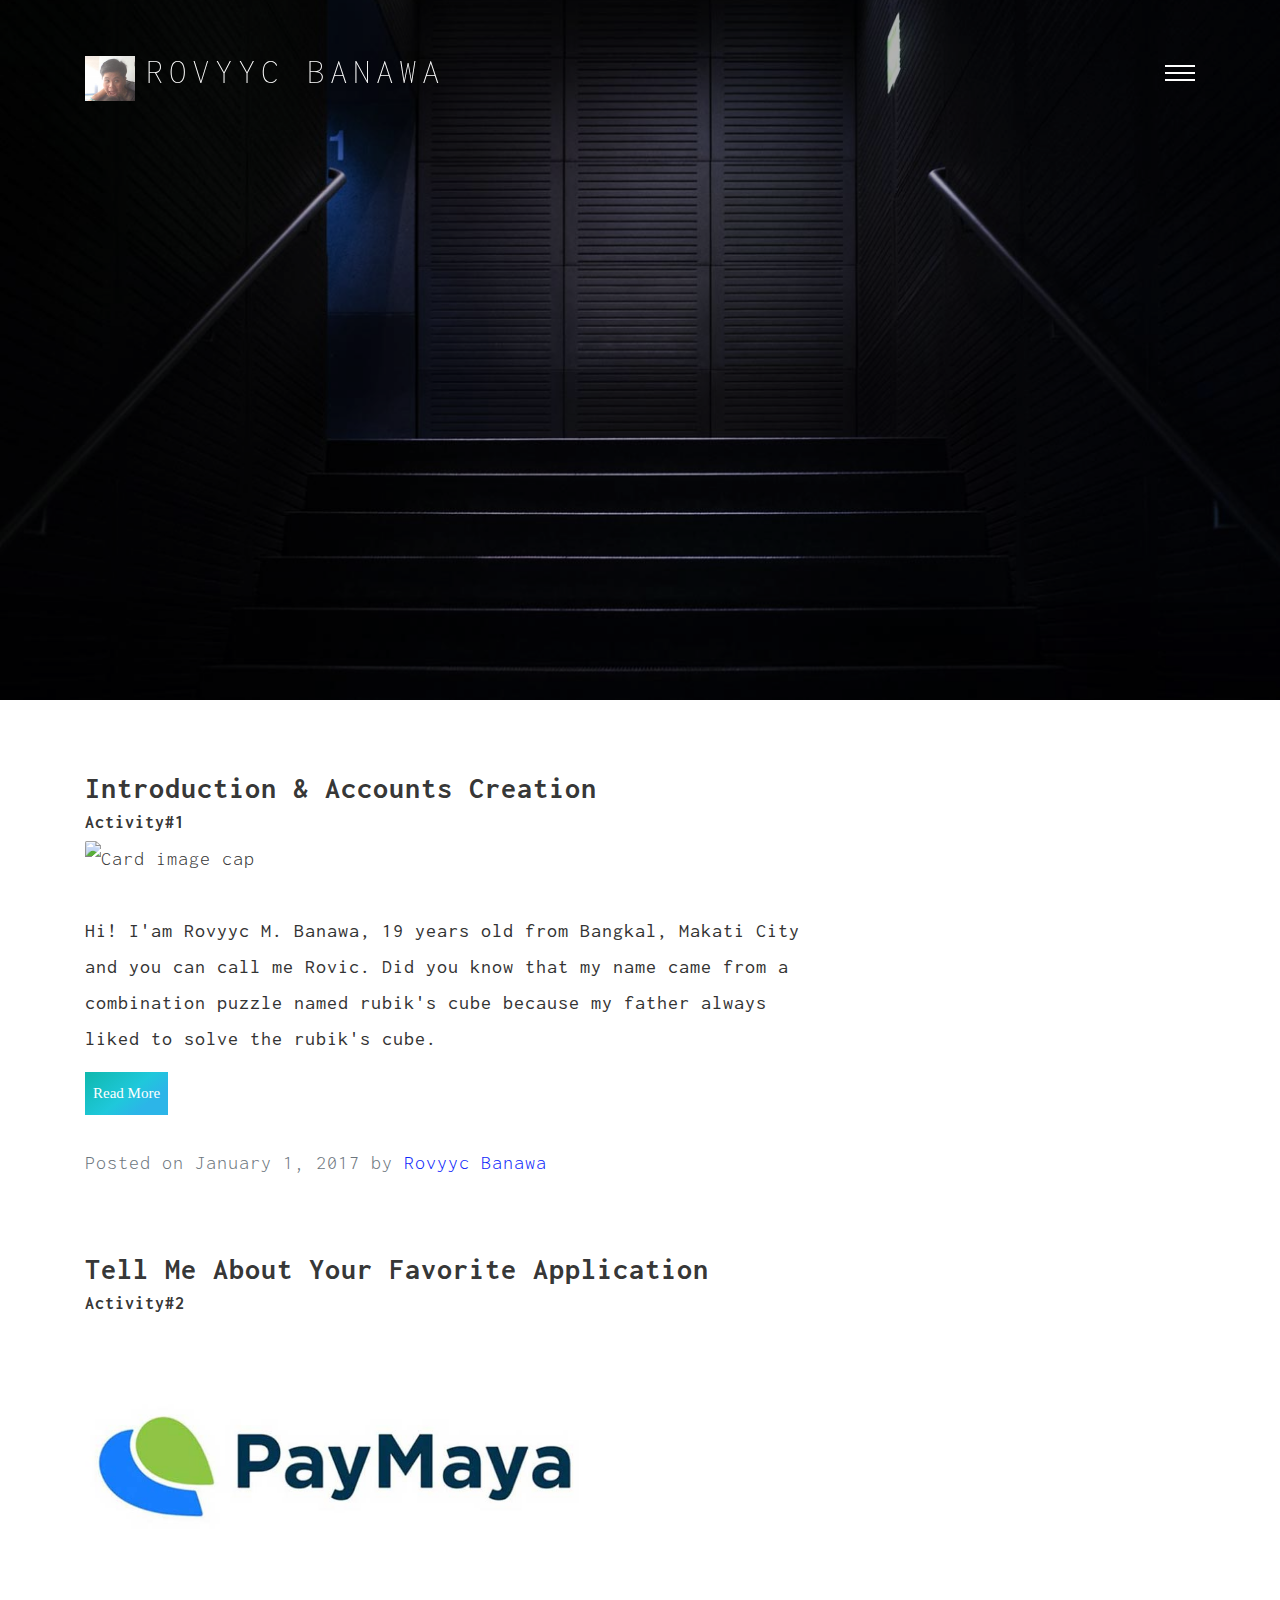
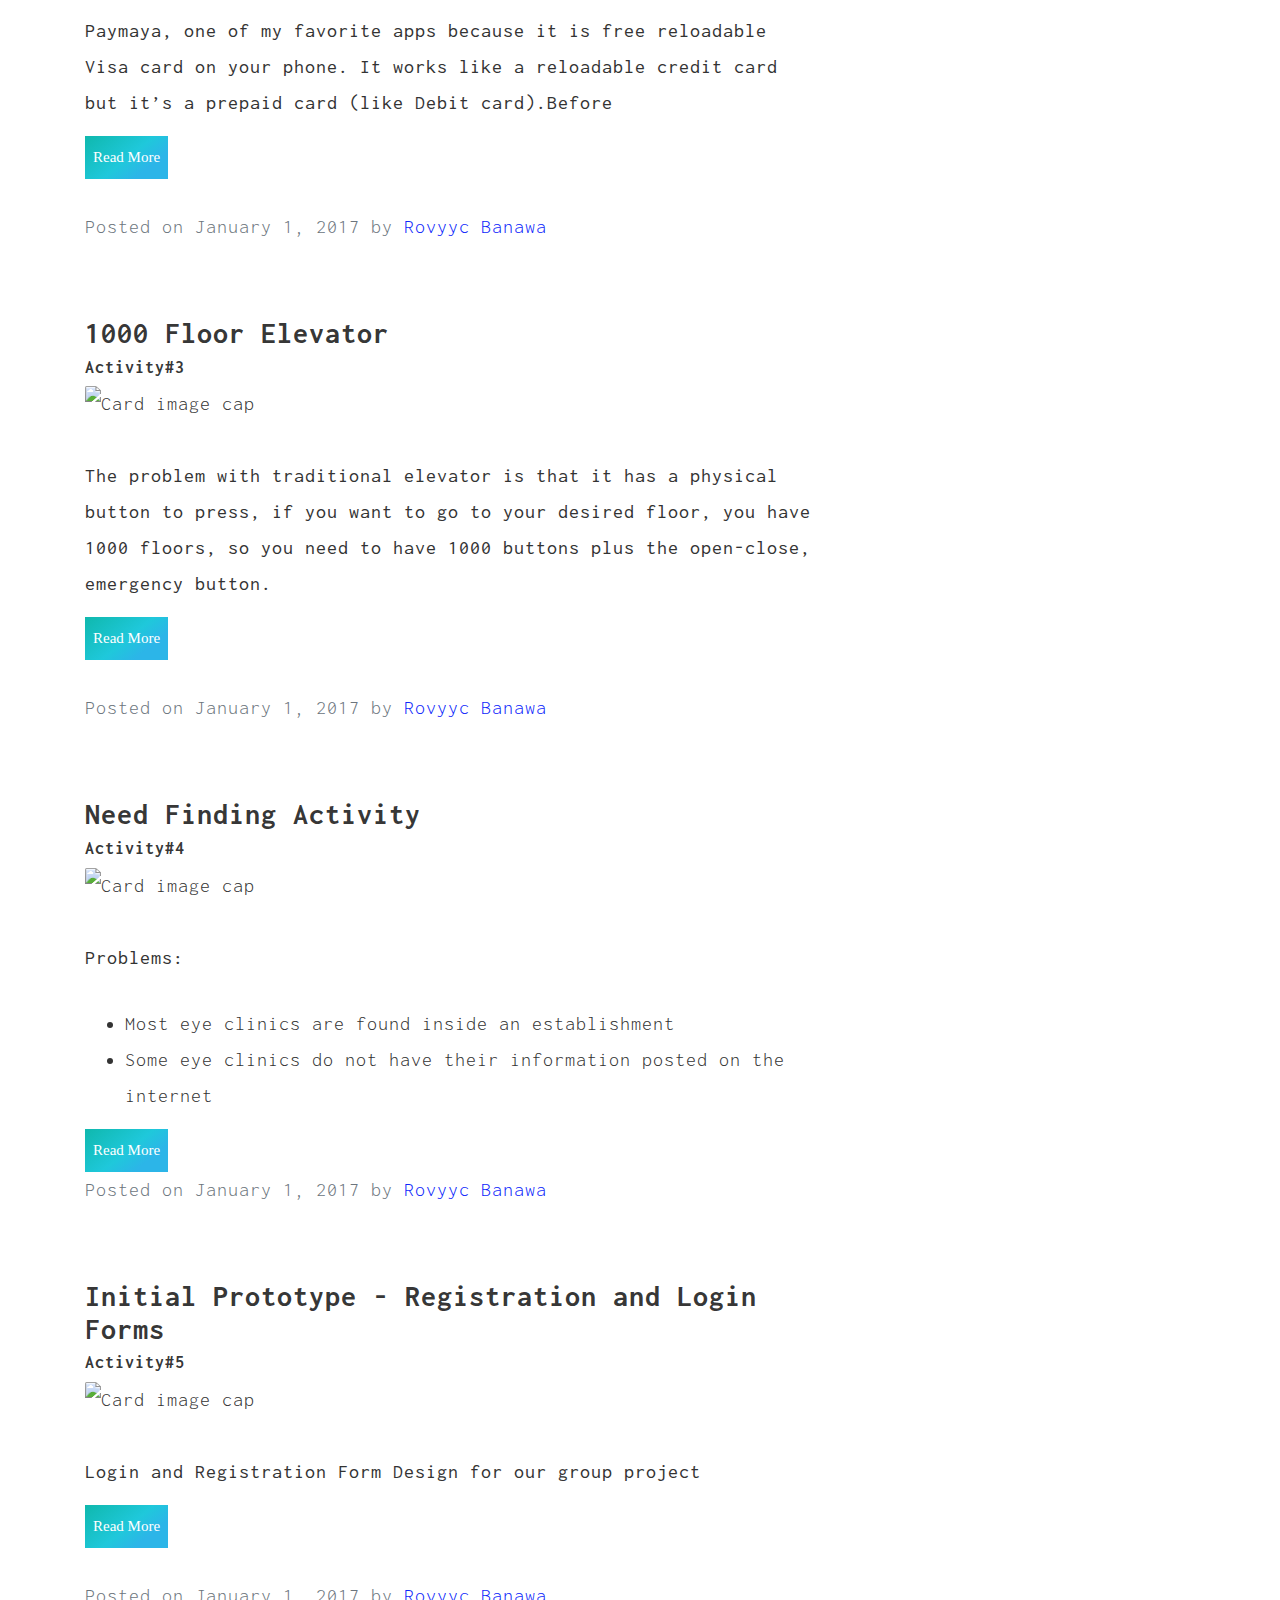
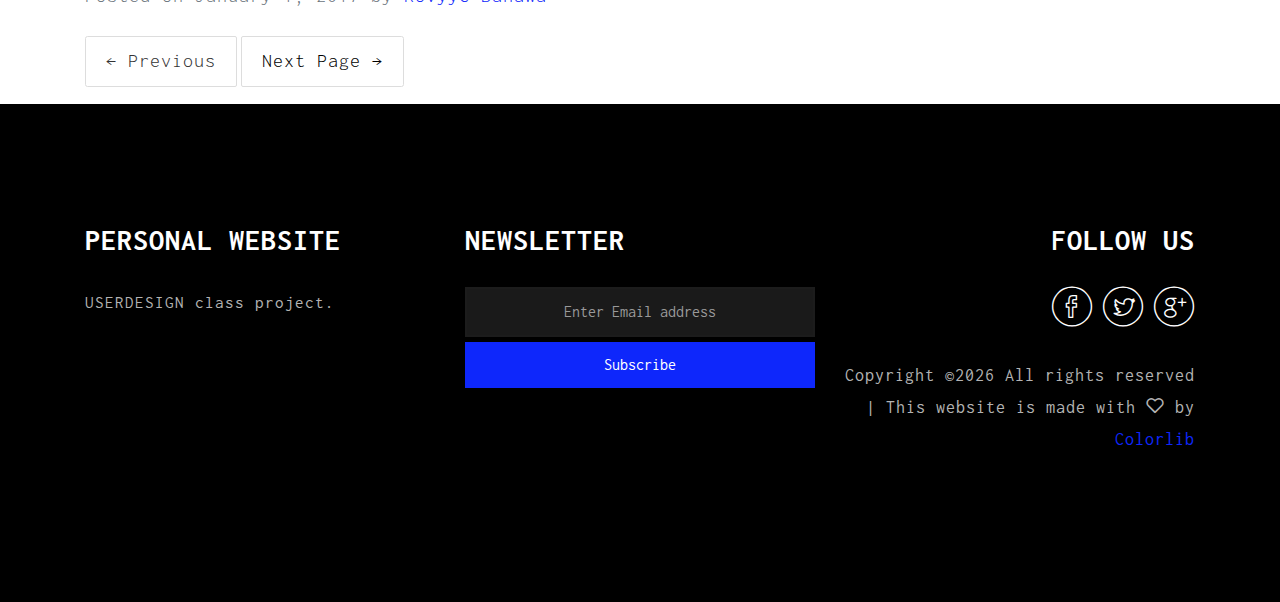
==== commit e9ba6ca5: "Update activities.html" ====
--- a/activities.html
+++ b/activities.html
@@ -271,6 +271,8 @@
 								<div class="post">
 									<h2 class="card-title">Need Finding Activity</h2>
 									<h4 class="card-title">Activity#4</h4>
+									<img class="card-img-top img-fluid" src="https://media.giphy.com/media/3oEjHVgFXy7sFlXHeo/giphy.gif" style="height: 200px; width: 400px;" alt="Card image cap">
+									<p><br>
 									Problems:
 									<ul>
 										<li>Most eye clinics are found inside an establishment</li>
@@ -328,6 +330,8 @@
 								<div class="post">
 									<h2 class="card-title">Initial Prototype - Registration and Login Forms</h2>
 									<h4 class="card-title">Activity#5</h4>
+									<img class="card-img-top img-fluid" src="https://media.giphy.com/media/7PDIlpBBpR5kc/giphy.gif" style="height: 200px; width: 400px;" alt="Card image cap">
+									<p><br>
 									Login and Registration Form Design for our group project
 
 									<span class="more">
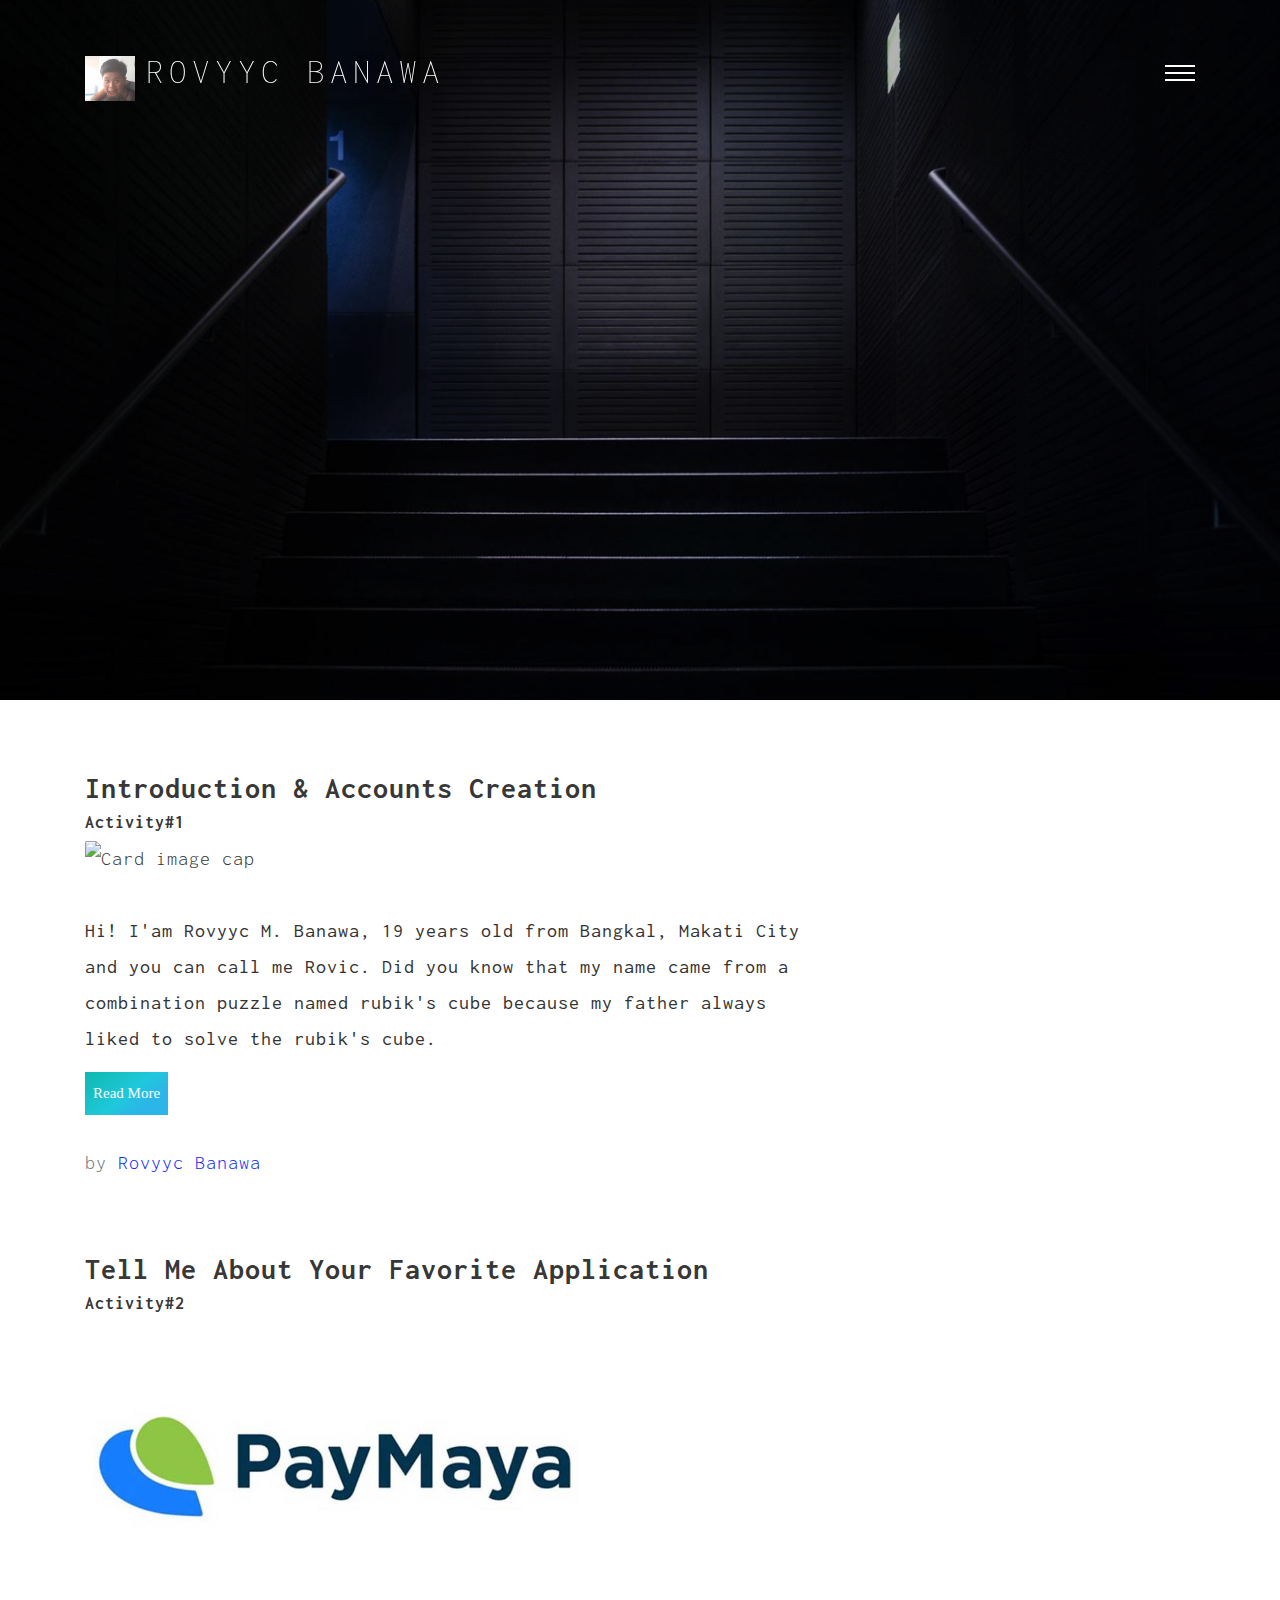
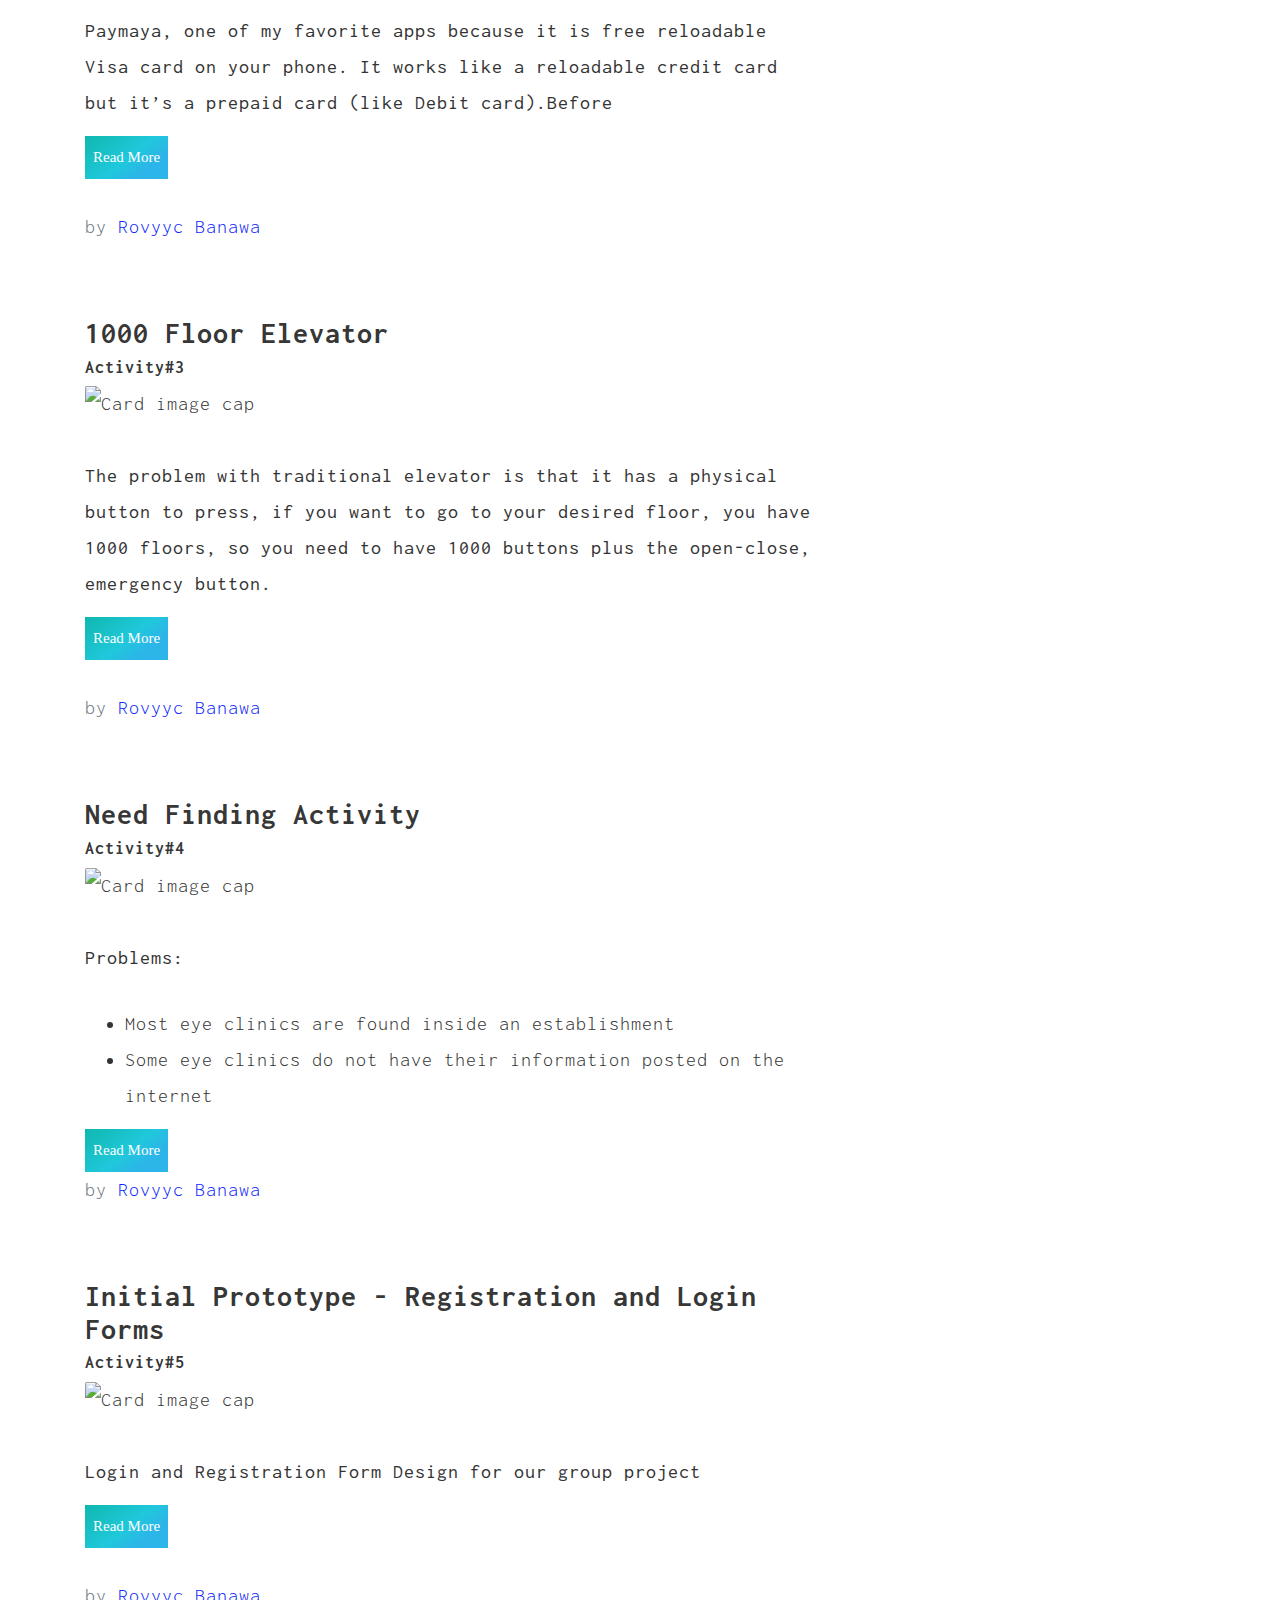
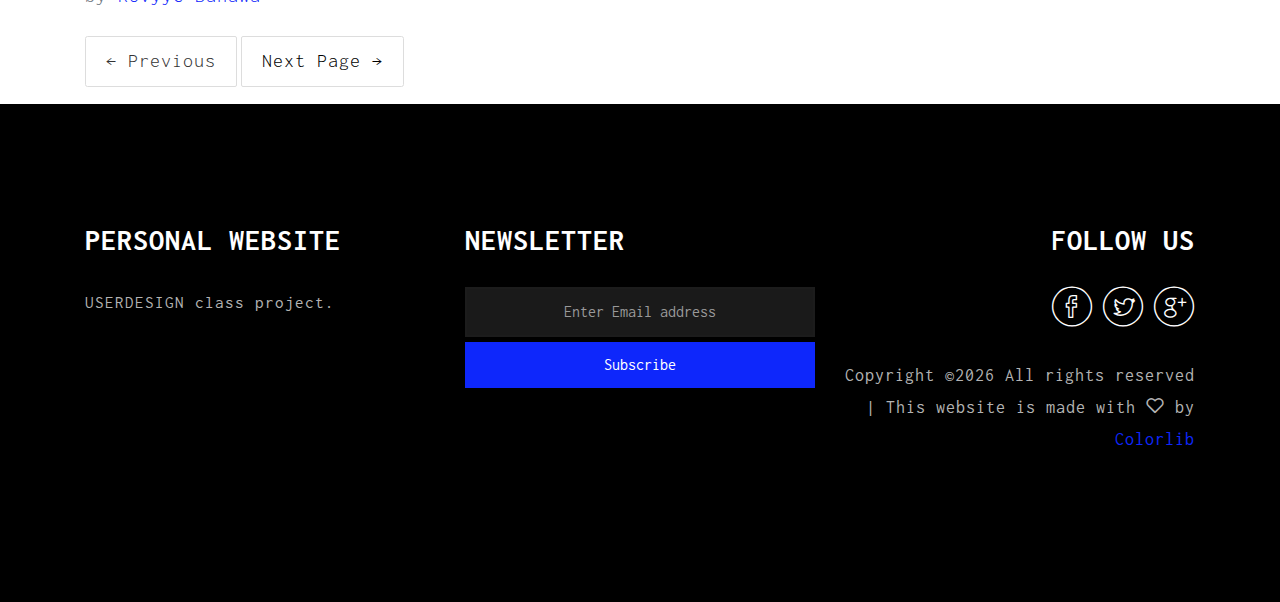
==== commit 250854b9: "sad" ====
--- a/activities.html
+++ b/activities.html
@@ -153,7 +153,7 @@
 
 									<button class="read">read more</button>
 									<div class="text-muted">
-										Posted on January 1, 2017 by
+										by
 										<a href="#">Rovyyc Banawa</a>
 									</div>
 								</div>
@@ -210,7 +210,7 @@
 								</div>
 							</section>
 							<div class=" text-muted">
-								Posted on January 1, 2017 by
+								by
 								<a href="#">Rovyyc Banawa</a>
 							</div>
 						</div>
@@ -259,7 +259,7 @@
 								</div>
 							</section>
 							<div class="text-muted">
-								Posted on January 1, 2017 by
+								by
 								<a href="#">Rovyyc Banawa</a>
 							</div>
 						</div>
@@ -319,7 +319,7 @@
 								</div>
 							</section>
 							<div class=" text-muted">
-								Posted on January 1, 2017 by
+								by
 								<a href="#">Rovyyc Banawa</a>
 							</div>
 						</div>
@@ -343,7 +343,7 @@
 								</div>
 							</section>
 							<div class="text-muted">
-								Posted on January 1, 2017 by
+								by
 								<a href="#">Rovyyc Banawa</a>
 							</div>
 						</div>
--- a/css/style.css
+++ b/css/style.css
@@ -1775,4 +1775,8 @@
   display: block;
   text-transform: capitalize;
   font-size: 15px;
+}
+.persona{
+  display: block;
+  font-size: 15px;
 }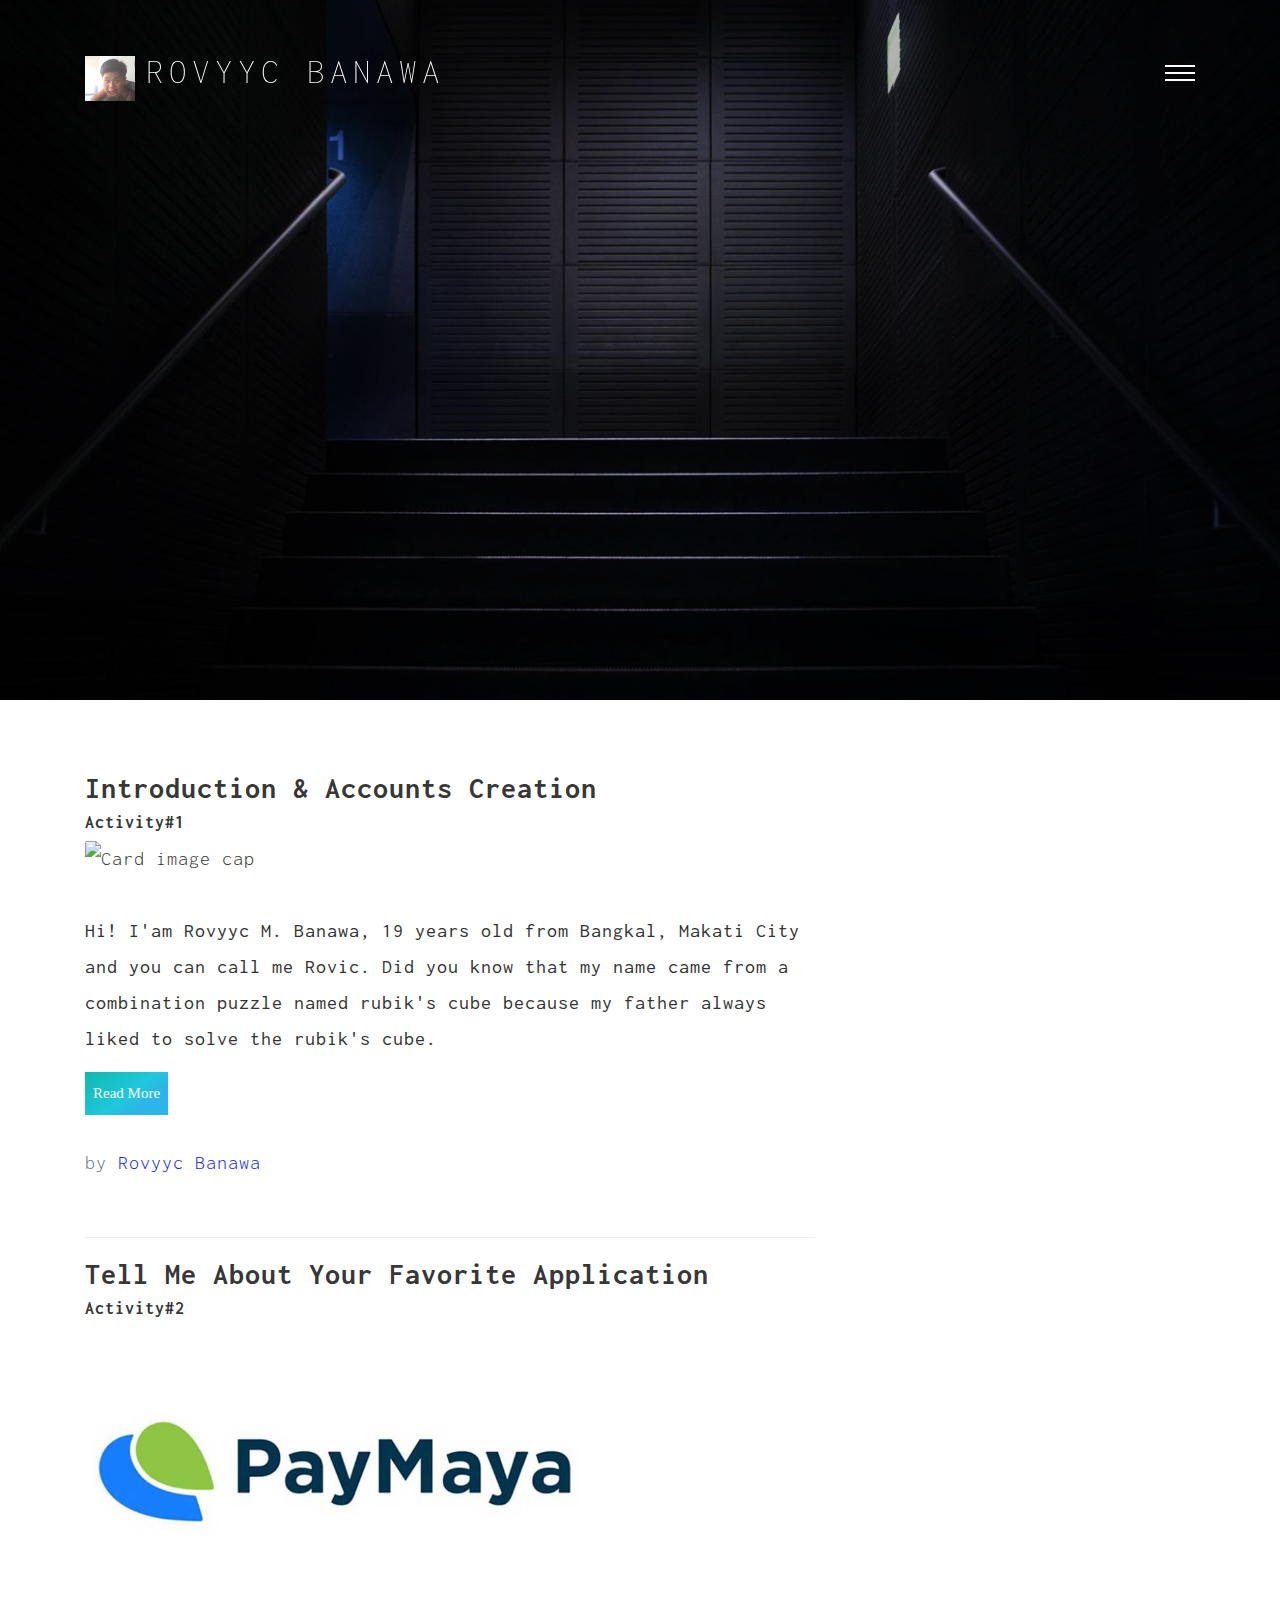
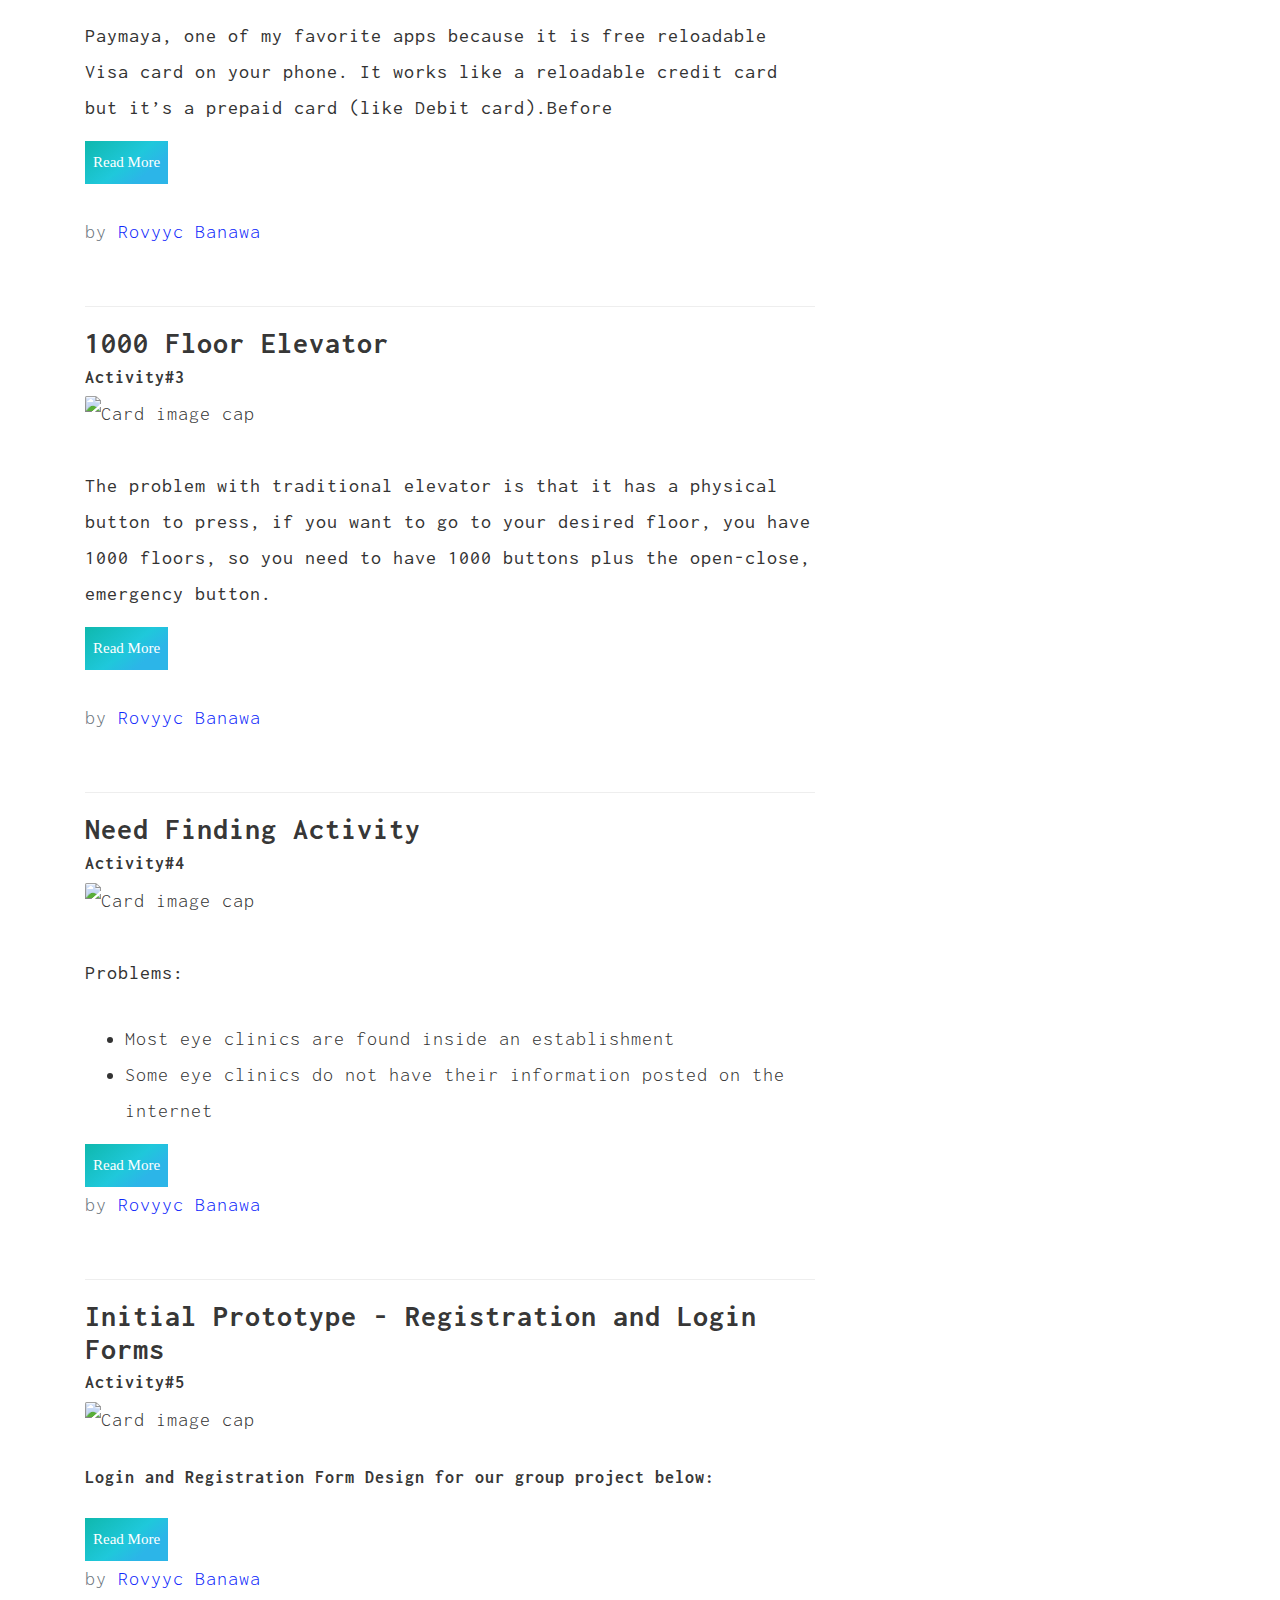
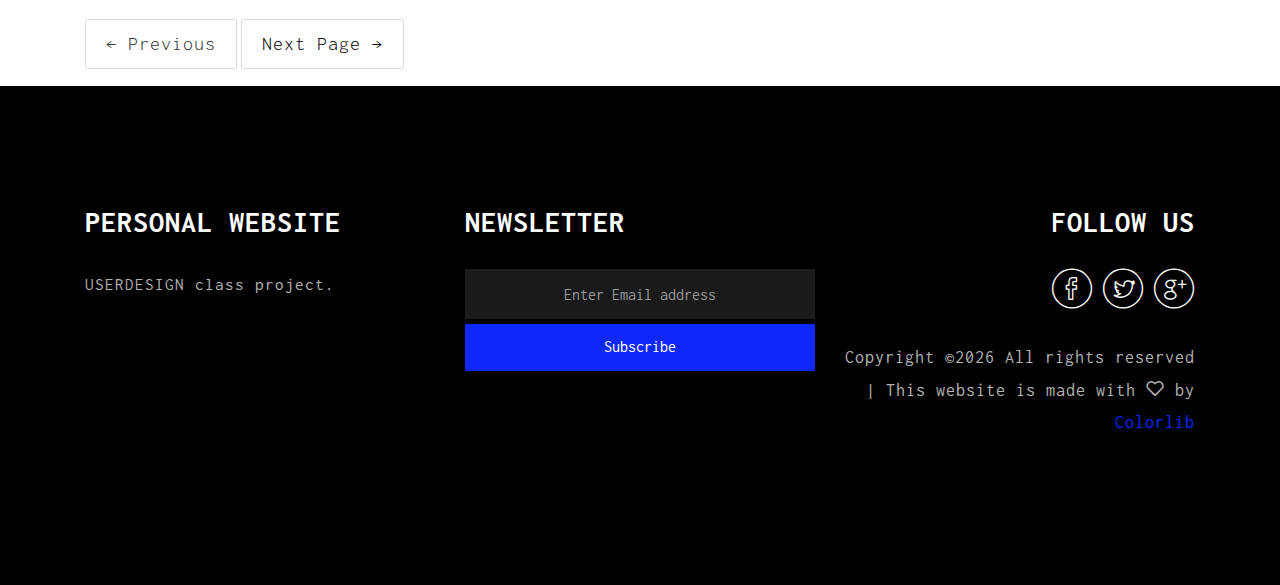
==== commit 976afca5: "wa" ====
--- a/activities.html
+++ b/activities.html
@@ -44,6 +44,15 @@
 
 	<link rel="stylesheet" href="css/style.css">
 
+	<script src="//maxcdn.bootstrapcdn.com/bootstrap/4.0.0/js/bootstrap.min.js"></script>
+	<script src="//cdnjs.cloudflare.com/ajax/libs/jquery/3.2.1/jquery.min.js"></script>
+	<!------ Include the above in your HEAD tag ---------->
+
+
+	<link rel="stylesheet" href="https://use.fontawesome.com/releases/v5.0.12/css/all.css"
+		integrity="sha384-G0fIWCsCzJIMAVNQPfjH08cyYaUtMwjJwqiRKxxE/rx96Uroj1BtIQ6MLJuheaO9" crossorigin="anonymous">
+	<link rel="stylesheet" href="ripple.min.css">
+
 
 	<!-- Modernizr JS -->
 	<script src="js/modernizr-2.6.2.min.js"></script>
@@ -55,6 +64,36 @@
 </head>
 
 <body>
+	<!-- <nav class="floating-menu">
+		<ul class="main-menu-s">
+			<li>
+				<a href="index.html" class="ripple">
+					<i class="fas fa-home fa-lg"></i>
+				</a>
+			</li>
+			<li>
+				<a href="activities.html" class="ripple">
+					<i class="far fa-user fa-lg"></i>
+				</a>
+			</li>
+			<li>
+				<a href="reflections.html" class="ripple">
+					<i class="far fa-address-card fa-lg"></i>
+				</a>
+			</li>
+			<li>
+				<a href="learnings.html" class="ripple">
+					<i class="fas fa-cogs fa-lg"></i>
+				</a>
+			</li>
+			<li>
+				<a href="projects.html" class="ripple">
+					<i class="fab fa-blogger-b fa-lg"></i>
+				</a>
+			</li>
+		</ul>
+		<div class="menu-bg-s"></div>
+	</nav> -->
 
 	<nav id="colorlib-main-nav" role="navigation">
 		<a href="#" class="js-colorlib-nav-toggle colorlib-nav-toggle active"><i></i></a>
@@ -66,7 +105,7 @@
 					<li><a href="reflections.html">Reflections</a></li>
 					<li><a href="learnings.html">Learnings</a></li>
 					<li><a href="projects.html">Projects</a></li>
-					
+
 				</ul>
 			</div>
 		</div>
@@ -105,7 +144,7 @@
 				</ul>
 			</div>
 		</aside>
-		
+
 
 		<!-- Pagination -->
 		<div id="easyPaginate">
@@ -122,46 +161,55 @@
 							<img class="card-img-top">
 							<section>
 								<div class="post">
-									
+
 									<h2 class="card-title">Introduction & Accounts Creation</h2>
 									<h4 class="card-title">Activity#1</h4>
-									<img class="card-img-top img-fluid" src="https://media.giphy.com/media/QQkyLVLAbQRKU/giphy.gif" style="width: 500px" alt="Card image cap">
+									<img class="card-img-top img-fluid"
+										src="https://media.giphy.com/media/QQkyLVLAbQRKU/giphy.gif" style="width: 500px"
+										alt="Card image cap">
 									<p><br>
-									Hi! I'am Rovyyc M. Banawa, 19 years old from Bangkal, Makati City and you can call
-									me
-									Rovic. Did you know that my name came from a combination puzzle named rubik's cube
-									because my father always liked to solve the rubik's cube.
-									<span class="dots"> </span>
-									<span class="more">
-										I spend my summer by helping my parent doing the household choirs and
-										study for my next school year because for me education is the key to success.
-										About
-										my freshman year, it was fun and challenging because of the project and task to
-										do
-										in every subject but I manage it finished it and passed all of my subjects. I
-										love
-										playing PC online game like CS:GO, it was my childhood game which is CS1.6 then
-										until now I play the latest CS which is Global Offensive. My expectation to this
-										subject is to develop our skill in designing an application
-										or creating a user interface using a software or drawing. Also, I'm expecting
-										that
-										my creativity and being resourceful will improve to this subject. For our
-										professor,
-										I'm expecting that she will be considerate to every one of us and have an
-										enjoyable
-										type of class.</span>
-
-									<button class="read">read more</button>
-									<div class="text-muted">
-										by
-										<a href="#">Rovyyc Banawa</a>
-									</div>
+										Hi! I'am Rovyyc M. Banawa, 19 years old from Bangkal, Makati City and you can
+										call
+										me
+										Rovic. Did you know that my name came from a combination puzzle named rubik's
+										cube
+										because my father always liked to solve the rubik's cube.
+										<span class="dots"> </span>
+										<span class="more">
+											I spend my summer by helping my parent doing the household choirs and
+											study for my next school year because for me education is the key to
+											success.
+											About
+											my freshman year, it was fun and challenging because of the project and task
+											to
+											do
+											in every subject but I manage it finished it and passed all of my subjects.
+											I
+											love
+											playing PC online game like CS:GO, it was my childhood game which is CS1.6
+											then
+											until now I play the latest CS which is Global Offensive. My expectation to
+											this
+											subject is to develop our skill in designing an application
+											or creating a user interface using a software or drawing. Also, I'm
+											expecting
+											that
+											my creativity and being resourceful will improve to this subject. For our
+											professor,
+											I'm expecting that she will be considerate to every one of us and have an
+											enjoyable
+											type of class.</span>
+
+										<button class="read">read more</button>
+										<div class="text-muted">
+											by
+											<a href="#">Rovyyc Banawa</a>
+										</div>
 								</div>
 							</section>
 						</div>
 						<br>
-						<br>
-
+						<hr>
 						<!-- Blog Post -->
 						<div>
 							<!-- <img class="card-img-top" src="http://placehold.it/750x300" alt="Card image cap"> -->
@@ -169,44 +217,46 @@
 								<div class="post">
 									<h2 class="card-title">Tell Me About Your Favorite Application</h2>
 									<h4 class="card-title">Activity#2</h4>
-									<img class="card-img-top img-fluid" src="images/paymaya.png" style="width: 500px" alt="Card image cap">
+									<img class="card-img-top img-fluid" src="images/paymaya.png" style="width: 500px"
+										alt="Card image cap">
 									<p>Paymaya, one of my favorite apps because it is free reloadable Visa card on your
-									phone. It works like a reloadable credit card but it’s a prepaid card (like Debit
-									card).Before
-									<span class="dots"> </span>
-									<span class="more">
-										I ask my parent to use their credit card to buy online but because of
-										paymaya I
-										don't
-										have to borrow.
-										What I like with this app is that you can load a certain amount you
-										like. I have been using it since 2016, I use it to buy load, online game
-										credits
-										and for
-										online shopping.The features of this app, you can have your own credit card
-										after you registered, you
-										can register using your mobile number. With Paymaya you can pay bills like
-										Meralco,
-										PLDT, Bayantel, or Smart, this help my grandmother to pay bills much easier
-										and
-										faster
-										without going to the stores. You can send money to another paymaya user and
-										received
-										money. Also, the feature of this app I mostly used is the "buy load" because
-										they have
-										discounted price on their load. When you load your card there will be no
-										extra
-										charges.
-										Lastly, even you don't have a mobile data, you can still use it.
-
-										For my conclusion, Paymaya is very useful because I'm only a student and for
-										now
-										I can't
-										afford to have my own credit card, with the help of Paymaya I can buy things
-										online and
-										it is 100% safe</span>
-
-									<button class="read">read more</button>
+										phone. It works like a reloadable credit card but it’s a prepaid card (like
+										Debit
+										card).Before
+										<span class="dots"> </span>
+										<span class="more">
+											I ask my parent to use their credit card to buy online but because of
+											paymaya I
+											don't
+											have to borrow.
+											What I like with this app is that you can load a certain amount you
+											like. I have been using it since 2016, I use it to buy load, online game
+											credits
+											and for
+											online shopping.The features of this app, you can have your own credit card
+											after you registered, you
+											can register using your mobile number. With Paymaya you can pay bills like
+											Meralco,
+											PLDT, Bayantel, or Smart, this help my grandmother to pay bills much easier
+											and
+											faster
+											without going to the stores. You can send money to another paymaya user and
+											received
+											money. Also, the feature of this app I mostly used is the "buy load" because
+											they have
+											discounted price on their load. When you load your card there will be no
+											extra
+											charges.
+											Lastly, even you don't have a mobile data, you can still use it.
+
+											For my conclusion, Paymaya is very useful because I'm only a student and for
+											now
+											I can't
+											afford to have my own credit card, with the help of Paymaya I can buy things
+											online and
+											it is 100% safe</span>
+
+										<button class="read">read more</button>
 								</div>
 							</section>
 							<div class=" text-muted">
@@ -215,47 +265,50 @@
 							</div>
 						</div>
 						<br>
-						<br>
+						<hr>
 						<!-- Blog Post -->
 						<div>
 							<section>
 								<div class="post">
 									<h2 class="card-title">1000 Floor Elevator</h2>
 									<h4 class="card-title">Activity#3</h4>
-									<img class="card-img-top img-fluid" src="https://media.giphy.com/media/P8XjmO1TTX3Nu/giphy.gif" style="width: 500px" alt="Card image cap">
+									<img class="card-img-top img-fluid"
+										src="https://media.giphy.com/media/P8XjmO1TTX3Nu/giphy.gif" style="width: 500px"
+										alt="Card image cap">
 									<p><br>
-									The problem with traditional elevator is that it has a physical button to press,
-									if you want to go to your desired floor, you have 1000 floors, so you need to
-									have 1000 buttons plus the open-close, emergency button.
-									<span class="dots"> </span>
-									<span class="more">If you imagine it in
-										real life, it will have the same height of an elevator’s door and, it will
-										be
-										confusing for the passenger to find the number of buttons because of too
-										many
-										buttons. Also, it is prone to some people who likes to prank, example is
-										pressing all the buttons, so it will stop frequently and time consuming.
-										What I have design is a fully touchscreen device like a
-										tablet attach inside the elevator which control the elevator. It will
-										replace the traditional type of elevator that have a physical button, you
-										just need to touch the screen then type your desired floor then press enter,
-										just simple as that. What are the feature of this interface, first it will
-										show what floor it is, indicator if going up/down, next floor to stop, the
-										capacity of the elevator, number of people inside,
-										advertisement/entertainment screen. The profit from the advertisement screen
-										will be for the maintenance of the elevator and for the operator. For the
-										emergency button, you need to hold it for 7 seconds to avoid accident on
-										pressing it. For the outside of elevator, it will the same as the
-										traditional elevator that have going up/down button, the screen of where the
-										elevator and if it will go up/down.
-										For my conclusion about designing a 1000 floor elevator, we should consider
-										what kind of building is this for. Also, it should be easy to use, or anyone
-										can understand your interface because it will be useless if your design is
-										not friendly user
-										<img class="card-img-top img-fluid" src="images/floor.PNG" alt="Card image cap">
-									</span>
-
-									<button class="read">read more</button>
+										The problem with traditional elevator is that it has a physical button to press,
+										if you want to go to your desired floor, you have 1000 floors, so you need to
+										have 1000 buttons plus the open-close, emergency button.
+										<span class="dots"> </span>
+										<span class="more">If you imagine it in
+											real life, it will have the same height of an elevator’s door and, it will
+											be
+											confusing for the passenger to find the number of buttons because of too
+											many
+											buttons. Also, it is prone to some people who likes to prank, example is
+											pressing all the buttons, so it will stop frequently and time consuming.
+											What I have design is a fully touchscreen device like a
+											tablet attach inside the elevator which control the elevator. It will
+											replace the traditional type of elevator that have a physical button, you
+											just need to touch the screen then type your desired floor then press enter,
+											just simple as that. What are the feature of this interface, first it will
+											show what floor it is, indicator if going up/down, next floor to stop, the
+											capacity of the elevator, number of people inside,
+											advertisement/entertainment screen. The profit from the advertisement screen
+											will be for the maintenance of the elevator and for the operator. For the
+											emergency button, you need to hold it for 7 seconds to avoid accident on
+											pressing it. For the outside of elevator, it will the same as the
+											traditional elevator that have going up/down button, the screen of where the
+											elevator and if it will go up/down.
+											For my conclusion about designing a 1000 floor elevator, we should consider
+											what kind of building is this for. Also, it should be easy to use, or anyone
+											can understand your interface because it will be useless if your design is
+											not friendly user
+											<img class="card-img-top img-fluid" src="images/floor.PNG"
+												alt="Card image cap">
+										</span>
+
+										<button class="read">read more</button>
 								</div>
 							</section>
 							<div class="text-muted">
@@ -265,57 +318,60 @@
 						</div>
 						<!-- Blog Post -->
 						<br>
-						<br>
+						<hr> 
 						<div class=>
 							<section>
 								<div class="post">
 									<h2 class="card-title">Need Finding Activity</h2>
 									<h4 class="card-title">Activity#4</h4>
-									<img class="card-img-top img-fluid" src="https://media.giphy.com/media/3oEjHVgFXy7sFlXHeo/giphy.gif" style="height: 200px; width: 400px;" alt="Card image cap">
+									<img class="card-img-top img-fluid"
+										src="https://media.giphy.com/media/3oEjHVgFXy7sFlXHeo/giphy.gif"
+										style="height: 200px; width: 400px;" alt="Card image cap">
 									<p><br>
-									Problems:
-									<ul>
-										<li>Most eye clinics are found inside an establishment</li>
-										<li>Some eye clinics do not have their information posted on the internet</li>
-									</ul>
-
-
-									<span class="more">
+										Problems:
 										<ul>
-											<li>Google Maps, Waze and Apple Maps mostly advertises known or
-												popular eye clinics </li>
-											<li>Price variation on services among eye clinics</li>
-											<li>Some eye clinics are not found easily</li>
-											<li>Information about the time the eye clinics opens and closes</li>
-											<li>Heavy traffic situations</li>
+											<li>Most eye clinics are found inside an establishment</li>
+											<li>Some eye clinics do not have their information posted on the internet
+											</li>
 										</ul>
-										Objectives:
-										<ul>
-											<li>Find the fastest route to avoid traffic jams </li>
-											<li>Display time and clinic information</li>
-											<li>Allow users to create an appointment with the clinics</li>
-										</ul>
-										Solutions:
-										<ul>
-											<li>An online application that offers users routes to help avoid
-												traffic jams</li>
-											<li>Application that could connect the users and the eye clinics
-											</li>
-											<li>Application that allows users to set their appointment based on
-												their chosen schedule</li>
-											<li>Application that shows the users’ location and nearby eye
-												clinics</li>
-										</ul>
-										Related Applications:
-										<ul>
-											<li>Direction-related Applications such as Google Maps, Waze and
-												Apple Maps</li>
-											<li>Hospital Finder (based on US) - Eye Clinics (based on Texas,
-												USA)</li>
-										</ul>
-									</span>
-
-									<button class="read">read more</button>
+
+
+										<span class="more">
+											<ul>
+												<li>Google Maps, Waze and Apple Maps mostly advertises known or
+													popular eye clinics </li>
+												<li>Price variation on services among eye clinics</li>
+												<li>Some eye clinics are not found easily</li>
+												<li>Information about the time the eye clinics opens and closes</li>
+												<li>Heavy traffic situations</li>
+											</ul>
+											Objectives:
+											<ul>
+												<li>Find the fastest route to avoid traffic jams </li>
+												<li>Display time and clinic information</li>
+												<li>Allow users to create an appointment with the clinics</li>
+											</ul>
+											Solutions:
+											<ul>
+												<li>An online application that offers users routes to help avoid
+													traffic jams</li>
+												<li>Application that could connect the users and the eye clinics
+												</li>
+												<li>Application that allows users to set their appointment based on
+													their chosen schedule</li>
+												<li>Application that shows the users’ location and nearby eye
+													clinics</li>
+											</ul>
+											Related Applications:
+											<ul>
+												<li>Direction-related Applications such as Google Maps, Waze and
+													Apple Maps</li>
+												<li>Hospital Finder (based on US) - Eye Clinics (based on Texas,
+													USA)</li>
+											</ul>
+										</span>
+
+										<button class="read">read more</button>
 								</div>
 							</section>
 							<div class=" text-muted">
@@ -324,22 +380,39 @@
 							</div>
 						</div>
 						<br>
-						<br>
+						<hr>
 						<div>
 							<section>
 								<div class="post">
 									<h2 class="card-title">Initial Prototype - Registration and Login Forms</h2>
 									<h4 class="card-title">Activity#5</h4>
-									<img class="card-img-top img-fluid" src="https://media.giphy.com/media/7PDIlpBBpR5kc/giphy.gif" style="height: 200px; width: 400px;" alt="Card image cap">
-									<p><br>
-									Login and Registration Form Design for our group project
-
-									<span class="more">
-										<img class="card-img-top img-fluid" src="images/mobile.PNG"
-											alt="Card image cap">
-									</span>
-
-									<button class="read">read more</button>
+									<img class="card-img-top img-fluid"
+										src="https://media.giphy.com/media/7PDIlpBBpR5kc/giphy.gif"
+										style="height: 200px; width: 400px;" alt="Card image cap">
+									<p>
+										<h4>Login and Registration Form Design for our group project below:</h4>
+
+										<span class="more">
+											<img class="card-img-top img-fluid" src="images/mobile.PNG"
+												alt="Card image cap" style="width:600px;">
+											<br>
+											Having a prototype makes it easier to understand the tasks for each team
+											member. It gives them the opportunity to do more realistic planning of
+											development deadlines and more accurately determine the cost of work.
+											Website development in strict accordance with the prototype allows not
+											taking into account the cost of changes and modifications.
+											Design availability of prototypes of all pages of the site, will give an
+											opportunity to better design the style of the future site. Also, the
+											presence of the prototype can significantly accelerate the speed of design
+											development, eliminating the need to make a large number of edits.
+											<br>
+											Source:
+											https://uxdesign.cc/importance-of-prototyping-in-designing-7287c7035a0d
+
+
+										</span>
+
+										<button class="read">read more</button>
 								</div>
 							</section>
 							<div class="text-muted">
@@ -387,8 +460,7 @@
 						<h2>Newsletter</h2>
 						<div class="subscribe text-center">
 							<div class="form-group">
-								<input type="text" class="form-control text-center"
-									placeholder="Enter Email address">
+								<input type="text" class="form-control text-center" placeholder="Enter Email address">
 								<input type="submit" value="Subscribe" class="btn btn-primary btn-custom">
 							</div>
 						</div>
@@ -399,7 +471,7 @@
 							<a href="#"><i class="icon-facebook4"></i></a>
 							<a href="#"><i class="icon-twitter3"></i></a>
 							<a href="#"><i class="icon-googleplus"></i></a>
-			
+
 						</p>
 						<p>
 							<span class="block">
@@ -418,6 +490,7 @@
 	</footer>
 
 
+
 	</div>
 	<script src="https://code.jquery.com/jquery-3.2.1.slim.min.js"
 		integrity="sha384-KJ3o2DKtIkvYIK3UENzmM7KCkRr/rE9/Qpg6aAZGJwFDMVNA/GpGFF93hXpG5KkN" crossorigin="anonymous">
--- a/css/style.css
+++ b/css/style.css
@@ -63,6 +63,7 @@
   margin-bottom: 1.5em;
   font-weight: 400;
   font-family: "Inconsolata", monospace;
+  font-size: 20px;
 }
 
 .cert {
@@ -1776,7 +1777,105 @@
   text-transform: capitalize;
   font-size: 15px;
 }
-.persona{
+
+.persona {
   display: block;
   font-size: 15px;
-}+}
+
+.learning {
+  font-size: 15px;
+  font-weight: bold;
+  line-height: 100%;
+}
+
+
+
+
+
+
+
+
+.floating-menu {
+  border-radius: 100px;
+  z-index: 999;
+  padding-top: 10px;
+  padding-bottom: 10px;
+  right: 0;
+  position: fixed;
+  display: inline-block;
+  top: 50%;
+  -webkit-transform: translateY(-50%);
+  -ms-transform: translateY(-50%);
+  transform: translateY(-50%)
+}
+
+.main-menu-s {
+  margin: 0;
+  padding-left: 0;
+  list-style: none
+}
+
+.main-menu-s li a {
+  display: block;
+  padding: 5px;
+  color: #fff;
+  border-radius: 50px;
+  position: relative;
+  -webkit-transition: none;
+  -o-transition: none;
+  transition: none
+}
+
+.main-menu-s li a:hover {
+  background: rgba(244, 244, 244, .3)
+}
+
+.menu-bg-s {
+  background-image: -webkit-linear-gradient(top, #1C5E91 0, #167699 100%);
+  background-image: -o-linear-gradient(top, #1C5E91 0, #167699 100%);
+  background-image: -webkit-gradient(linear, left top, left bottom, from(#1C5E91), to(#167699));
+  background-image: linear-gradient(to bottom, #1C5E91 0, #167699 100%);
+  background-repeat: repeat-x;
+  position: absolute;
+  width: 100%;
+  height: 100%;
+  border-radius: 50px;
+  z-index: -1;
+  top: 0;
+  left: 0;
+  -webkit-transition: .1s;
+  -o-transition: .1s;
+  transition: .1s
+}
+
+.ripple {
+  position: relative;
+  overflow: hidden;
+  transform: translate3d(0, 0, 0)
+}
+
+.ripple:after {
+  content: "";
+  display: block;
+  position: absolute;
+  width: 100%;
+  height: 100%;
+  top: 0;
+  left: 0;
+  pointer-events: none;
+  background-image: radial-gradient(circle, #000 10%, transparent 10.01%);
+  background-repeat: no-repeat;
+  background-position: 50%;
+  transform: scale(10, 10);
+  opacity: 0;
+  transition: transform .5s, opacity 1s
+}
+
+.ripple:active:after {
+  transform: scale(0, 0);
+  opacity: .2;
+  transition: 0s
+}
+
+
